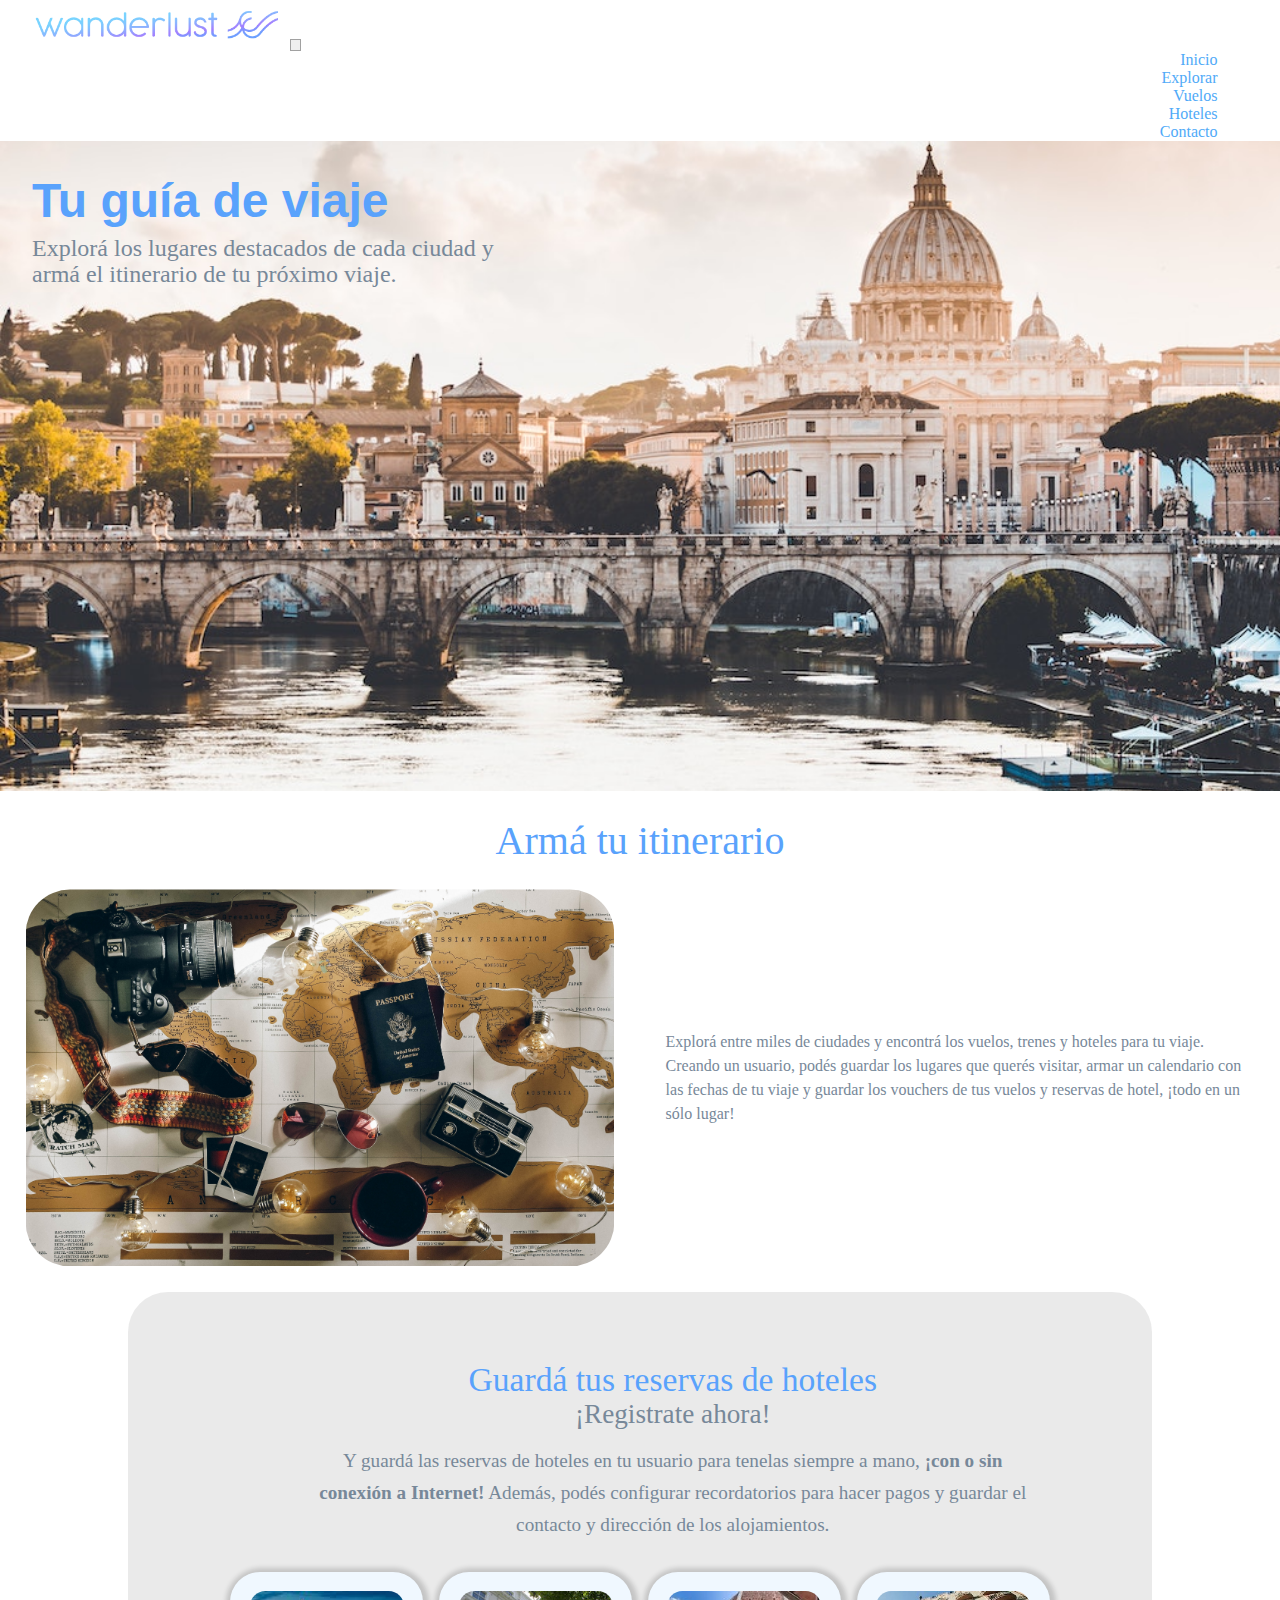
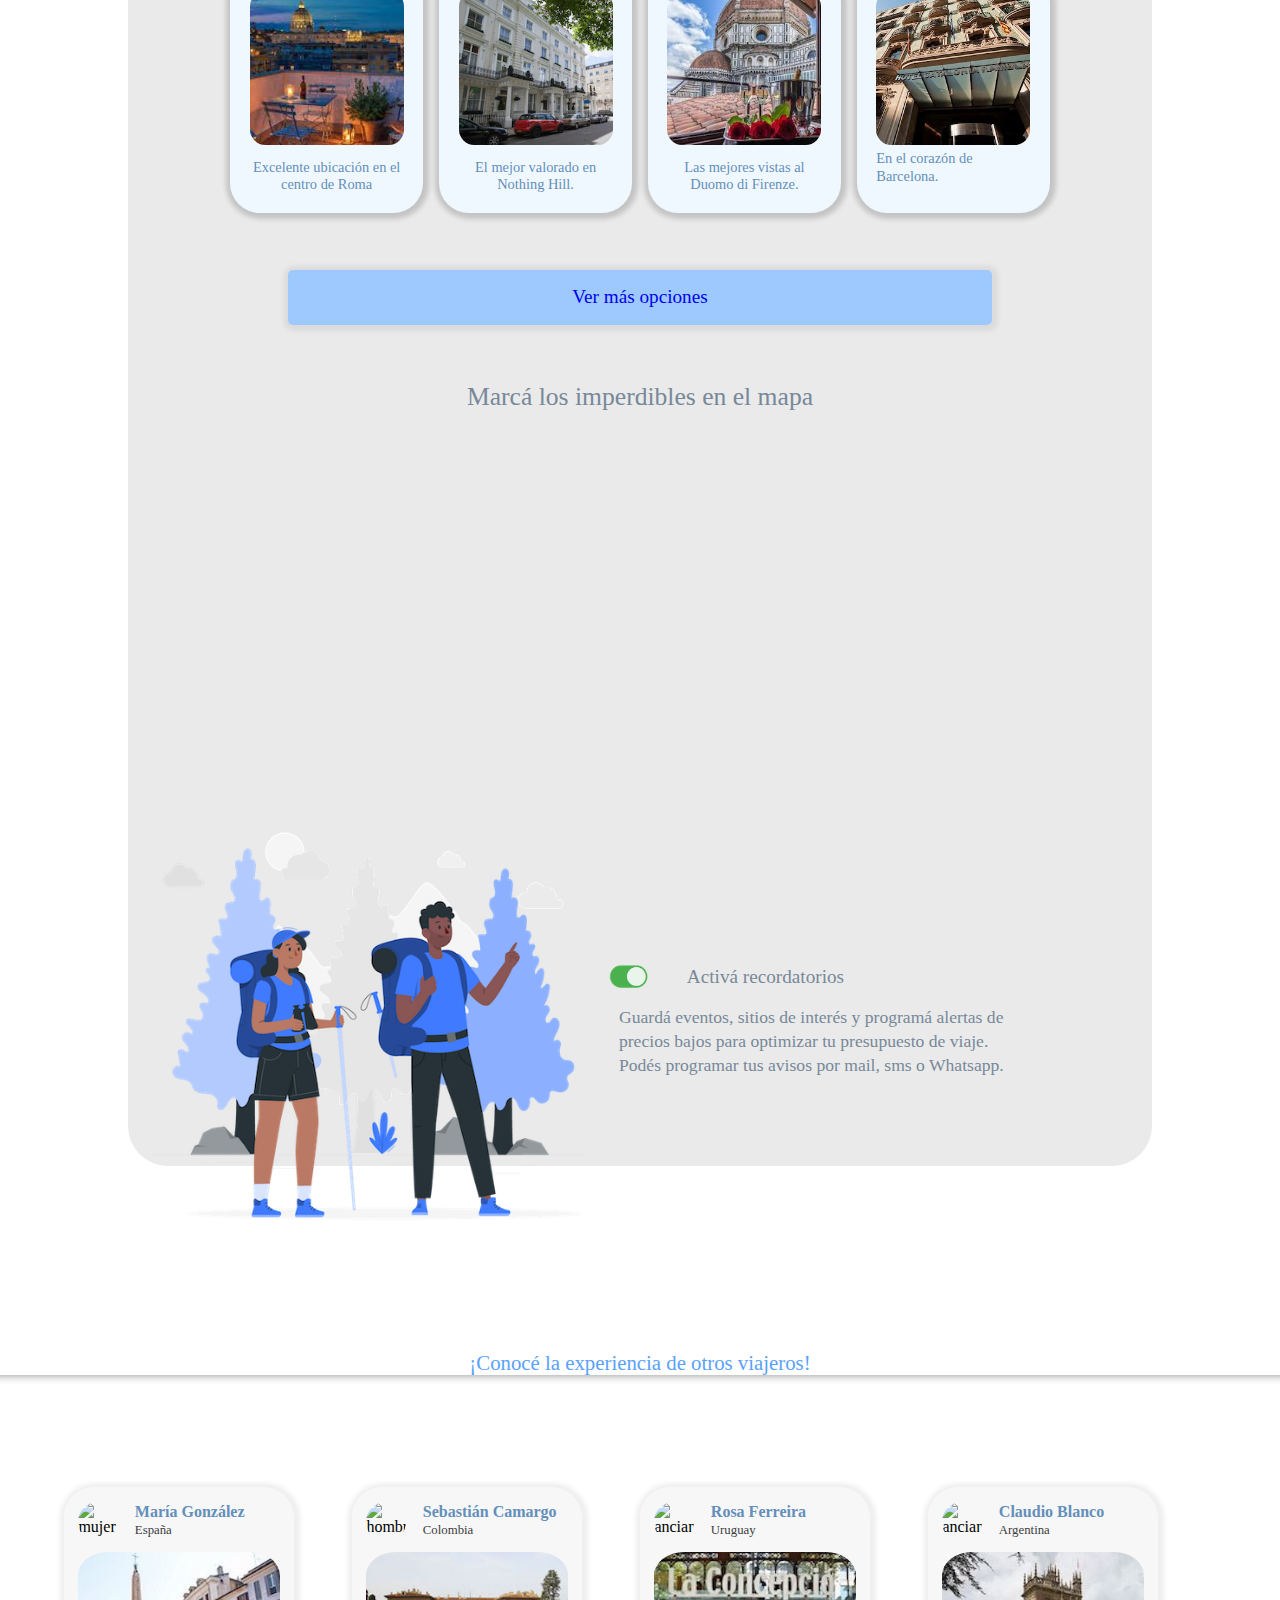
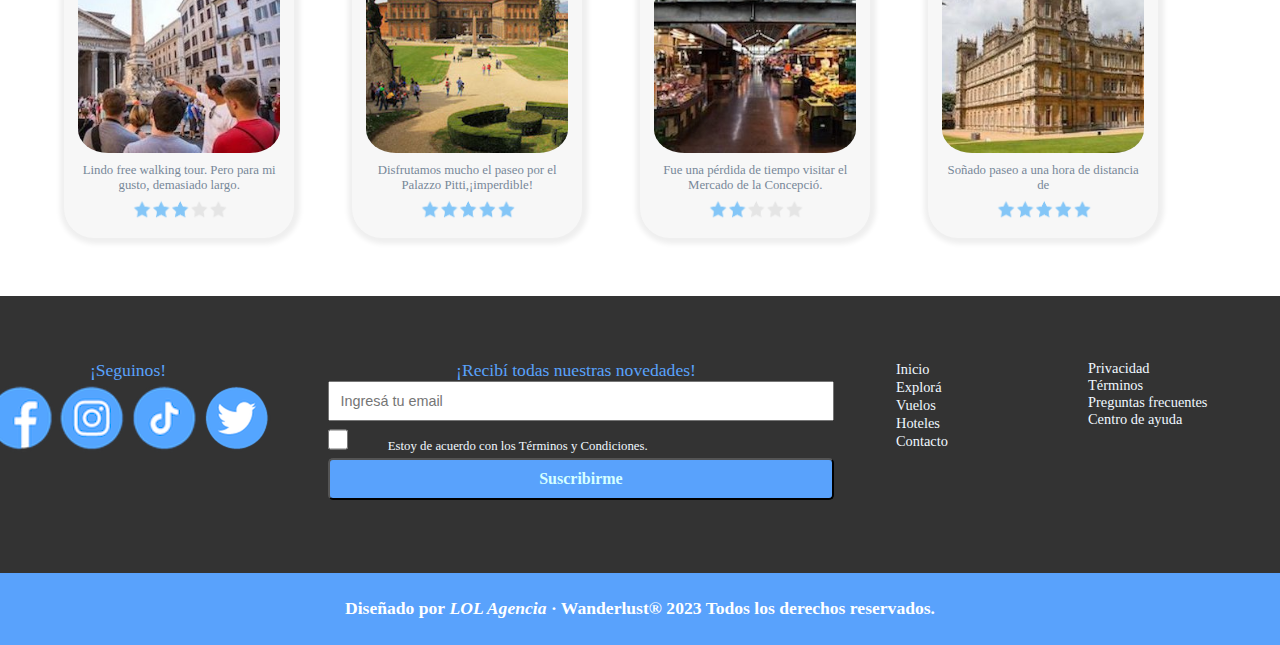
==== index.html @ 4282429e "Edición de la estructura de las páginas Hoteles, Vuelos y Contacto con HTML, implementación de SASS " ====
<!DOCTYPE html>
<html lang="es">

<head>
    <meta charset="UTF-8">
    <meta http-equiv="X-UA-Compatible" content="IE=edge">
    <meta name="viewport" content="width=device-width, initial-scale=1.0">
    <link href="https://cdn.jsdelivr.net/npm/bootstrap@5.3.0/dist/css/bootstrap.min.css" rel="stylesheet" integrity="sha384-9ndCyUaIbzAi2FUVXJi0CjmCapSmO7SnpJef0486qhLnuZ2cdeRhO02iuK6FUUVM" crossorigin="anonymous">
    <link rel="stylesheet" href="css/styles.css">
    <title>Wanderlust - Tu guía de viaje</title>
</head>

<header> 
    <nav class="navbar navbar-expand-lg bg-body-tertiary">
        <div class="container-fluid">
            <img src="./img/logowanderlust.png" alt="Logo Wanderlust" class="logo">
            <button class="navbar-toggler" type="button" data-bs-toggle="collapse" data-bs-target="#navbarNav" aria-controls="navbarNav" aria-expanded="false" aria-label="Toggle navigation">
            <span class="navbar-toggler-icon"></span>
            </button>
        </div>
        <div class="collapse navbar-collapse" id="navbarNav">
            <ul class="navbar-nav">
                <li class="nav-item">
                    <a class="nav-link active" aria-current="page" href="index.html">Inicio</a>
                </li>

                <li class="nav-item">
                    <a class="nav-link" href="./pages/explorar.html">Explorar</a>
                </li>

                <li class="nav-item">
                    <a class="nav-link" href="./pages/vuelos.html">Vuelos</a>
                </li>

                <li class="nav-item">
                    <a class="nav-link" href="./pages/hoteles.html">Hoteles</a>
                </li>

                <li class="nav-item">
                    <a class="nav-link" href="./pages/contacto.html">Contacto</a>
                </li>
            </ul>
        </div>
        </div>
    </nav>
</header>

    <main> 
        <section>
            <article> 
                <div class="banner-princ">
                    <h1 class="banner-princ__titulo">Tu guía de viaje</h1>
                    <p class="banner-princ__parrafo">Explorá los lugares destacados de cada ciudad y armá el itinerario de tu próximo viaje.</p>
                </div>
            </article>   
        </section>
        

        <div>
            <section class=itinerario">
                <h2 class="itinerario__titulo">Armá tu itinerario</h2>
                <article class="itinerario__contenido">
                    <img class="itinerario__imagen"src="./img/itinerario.jpg" alt="hombre parado frente a la ventana con su carry on mirando un avión despegar">
                    <p class="itinerario__parrafo">Explorá entre miles de ciudades y encontrá los vuelos, trenes y hoteles para tu viaje. Creando un usuario, podés guardar los lugares que querés visitar, armar un calendario con las fechas de tu viaje y guardar los vouchers de tus vuelos y reservas de hotel, <b>¡todo en un sólo lugar!</b></p>
                </article>
            </section>
        </div>

        <div>
            <section class="hoteles">
                <article class="hoteles__encabezado">
                    <h2 class="hoteles__encabezado__titulo">Guardá tus reservas de hoteles</h2>
                    <h3 class="hoteles__encabezado__subtitulo">¡Registrate ahora!</h3>
                    <p class="hoteles__encabezado__parrafo">Y guardá las reservas de hoteles en tu usuario para tenelas siempre a mano, <b>¡con o sin conexión a Internet!</b> Además, podés configurar recordatorios para hacer pagos y guardar el contacto y dirección de los alojamientos.</p>
                </article>
                
                <div class="hoteles__destacados">
                    <article class="hoteles__destacados__tarjetas">
                        <img class="hoteles__destacados__imagen" src="./img/hotel1.jpeg" alt="balcón de la habitación, con vista nocturna a la ciudad.">
                        <h4 class="hoteles__destacados__titulo">Excelente ubicación en el centro de Roma</h4>
                    </article>
    
                    <article class="hoteles__destacados__tarjetas">
                        <img class="hoteles__destacados__imagen" src="./img/hotel2.jpeg" alt="vista del frente de un pintorezco hotel ubicado en el barrio de Nothing Hill.">
                        <h4 class="hoteles__destacados__titulo">El mejor valorado en Nothing Hill.</h4>
                    </article>
    
                    <article class="hoteles__destacados__tarjetas">
                        <img class="hoteles__destacados__imagen" src="./img//hotel3.jpeg" alt="frapera con champagne y rosas, ubicados frente a la ventana con vista a través de la ventana de la cúpula del Duomo di Firenze.">
                        <h4 class="hoteles__destacados__titulo">Las mejores vistas al Duomo di Firenze.</h4>
                    </article>    

                    <article class="hoteles__destacados__tarjetas">
                        <img class="hoteles__destacados__imagen" src="./img//catalonia-barcelona.jpeg" alt="Fachada del hotel Catalonia Ramblas en Barcelona">
                        <En class="hoteles__destacados__titulo">En el corazón de Barcelona.</h4>
                    </article>    
                </div>
                <div class="hoteles__boton">
                    <a href="./pages/hoteles.html"<button>Ver más opciones </button></a>
                </div>
                <div>
                    <section>
                        <article class="hoteles__ubicacion">
                            <h3 class="hoteles__ubicacion__titulo">Marcá los imperdibles en el mapa</h3>
                            <iframe class="hoteles__ubicacion__mapa" src="https://www.google.com/maps/embed?pb=!1m14!1m12!1m3!1d62292931.41576618!2d-16.237864211763426!3d17.647373801427992!2m3!1f0!2f0!3f0!3m2!1i1024!2i768!4f13.1!5e0!3m2!1ses!2sar!4v1685882520622!5m2!1ses!2sar" width="1200px" height="350" style="border:0;" allowfullscreen="true" loading="lazy" referrerpolicy="no-referrer-when-downgrade"></iframe>
                        </article>
                    </section>
                </div>
            </section>
        </div>

        <div>
            <section class="recordatorios">
                <div class="recordatorios__ilustracion">
                    <img src="./img/viajeros.png" alt="ilustración de una pareja de viajeros, con pinos y una montaña de fondo" class="viajeros">
                </div>

                <div class="recordatorios__textos">
                    <img src="./img/on-button.png" class="recordatorios__textos__switch">
                    <h4 class="recordatorios__textos__titulo">Activá recordatorios</h4>
                    <p class="recordatorios__textos__parrafo">Guardá eventos, sitios de interés y programá alertas de precios bajos para optimizar tu presupuesto de viaje. Podés programar tus avisos por mail, sms o Whatsapp.</p>
                </div>
            </section>
        </div>

        <div class="reseñas">      
            <h2 class="reseñas__titulo">¡Conocé la experiencia de otros viajeros!</h2>
            <hr class="reseñas__divisor">

            <section class="reseñas__tarjetas">

                <article class="reseñas__tarjetas__contenedor">
                    <img class="reseñas__tarjetas__imagen" src="./img/reseña1.jpg" class=usuario alt="mujer joven de espaldas con mochilla y cámara en mano, en una montaña">
                    <h5 class="reseñas__tarjetas__user-name">María González</h5>
                    <h6 class="reseñas__tarjetas__user-country">España</h6>
                    <img class="reseñas__tarjetas__imgreseña" src="./img/freetourroma.jpeg" class=img-reseña alt="grupo de personas en un tour frente al panteón en roma">
                    <p class="reseñas__tarjetas__user-opinion">Lindo free walking tour. Pero para mi gusto, demasiado largo.</p>
                    <img src="./img/star-02.png" class="reseñas__tarjetas__estrellas" alt="valoracion de cinco estrellas">
                </article>

                <article class="reseñas__tarjetas__contenedor">
                    <img class="reseñas__tarjetas__imagen" src="./img/reseña2.jpg" class=usuario alt="hombre joven con lentes de sol y un pasaje en mano, en una terminal" class="user">
                    <h5 class="reseñas__tarjetas__user-name">Sebastián Camargo</h5>
                    <h6 class="reseñas__tarjetas__user-country">Colombia</h6>
                    <img class="reseñas__tarjetas__imgreseña" src="./img/palazzopitti.jpeg" class=img-reseña alt="vista exterior del palacio pitti en florencia, italia">
                    <p class="reseñas__tarjetas__user-opinion">Disfrutamos mucho el paseo por el Palazzo Pitti,¡imperdible! </p>
                    <img src="./img/star-03.png" class="reseñas__tarjetas__estrellas" alt="valoracion de cinco estrellas">
                </article>

                <article class="reseñas__tarjetas__contenedor">
                    <img class="reseñas__tarjetas__imagen" src="./img/reseña3.jpg" class=usuario alt="anciana de pelo corto haciendo trekking en la montaña" class="user">
                    <h5 class="reseñas__tarjetas__user-name">Rosa Ferreira</h5>
                    <h6 class="reseñas__tarjetas__user-country"> Uruguay</h6>
                    <img class="reseñas__tarjetas__imgreseña" src="./img/mercatdelaconcepcio.jpg" class=img-reseña alt="vista de unos de los pasillos del mercado de la concepció en barcelona">
                    <p class="reseñas__tarjetas__user-opinion">Fue una pérdida de tiempo visitar el Mercado de la Concepció.</p>
                    <img src="./img/star-04.png" class="reseñas__tarjetas__estrellas" alt="valoracion de dos estrellas">
                </article>

                <article class="reseñas__tarjetas__contenedor">
                    <img class="reseñas__tarjetas__imagen" src="./img/reseña4.jpg" class=usuario alt="anciana de pelo corto haciendo trekking en la montaña" class="user">
                    <h5 class="reseñas__tarjetas__user-name">Claudio Blanco</h5>
                    <h6 class="reseñas__tarjetas__user-country"> Argentina</h6>
                    <img class="reseñas__tarjetas__imgreseña" src="/img/castillohighclere.jpeg" class=img-reseña alt="vista de unos de los pasillos del mercado de la concepció en barcelona">
                    <p class="reseñas__tarjetas__user-opinion">Soñado paseo a una hora de distancia de</p>
                    <img src="./img/star-03.png" class="reseñas__tarjetas__estrellas" alt="valoracion de dos estrellas">
                </article>
            </section>
        </div>
    </main>

    <footer>
        <div class="footer">
            <div class="footer__rrss">
                <h3 class="footer__titulos">¡Seguinos!</h3>

                <ul class="footer__iconos-rrss">
                    <li><a href="https://www.facebook.com" target="blank">
                        <img src="/img/fb.png" alt="logo facebook">
                    </a></li>
                    <li><a href="https://www.instagram.com" target="blank">
                        <img src="/img/inst.png" alt="logo instagram">
                    </a></li>
                    <li><a href="https://www.tiktok.com" target="blank">
                        <img src="/img/tik.png" alt="logo tiktok">
                    </a></li>   
                    <li><a href="https://www.twitter.com" target="blank">
                        <img src="/img/tw.png" alt="logo twitter">
                    </a></li>
                </ul>

            </div>
                
            <div class="footer__suscriptores">
                <h3 class="footer__titulos">¡Recibí todas nuestras novedades!</h3>
                <form action="suscriptores"  class="footer__formsuscripcion">
                    <input type="email" placeholder="Ingresá tu email" class="footer__formsuscripcion__email">
                    <input type="checkbox" class="footer__formsuscripcion__checkbox--explorar"><p class="footer__formsuscripcion__acuerdo">Estoy de acuerdo con los <a href=""></a>Términos y Condiciones.</p>
                    <button class="footer__formsuscripcion__boton"> Suscribirme</button>    
                </form>
            </div>

            <div class="footer__index"-footer"">
                <nav>
                    <ul class="footer__index__menu">
                        <li><a href="index.html">Inicio</a></li>
                        <li> <a href="./pages/explorar.html">Explorá</a></li>
                        <li><a href="./pages/vuelos.html">Vuelos </a></li>
                        <li><a href="./pages/hoteles.html">Hoteles </a></li>
                        <li><a href="./pages/contacto.html">Contacto </a></li>            
                    </ul>
                </nav>
            </div>

            <div>
                <nav>
                    <ul class="footer__terms">
                        <li>Privacidad</li>
                        <li>Términos</li>
                        <li>Preguntas frecuentes</li>
                        <li>Centro de ayuda</li>            
                    </ul>
                </nav>
            </div>
        </div>    

        <div class="footer__siteinfo">
            <p>Diseñado por<a href="www.agencialol.com.ar"> LOL Agencia</a> · Wanderlust® 2023 Todos los derechos reservados.</p>
        </div>
    </footer>

    <script src="https://cdn.jsdelivr.net/npm/bootstrap@5.3.0/dist/js/bootstrap.bundle.min.js" integrity="sha384-geWF76RCwLtnZ8qwWowPQNguL3RmwHVBC9FhGdlKrxdiJJigb/j/68SIy3Te4Bkz" crossorigin="anonymous"></script>
</body>
</html>
---- css/styles.css ----
/* Reseteo */
*{
    margin: 0;
    padding:0;
    box-sizing: border-box;
    list-style: none;
    
}

a:link {
    text-decoration: none;
}

/* Encabezado */

.bg-body-tertiary {
padding-left: 2%;
padding-right: 2%;
}

.navbar .navbar-expand-lg .bg-body-tertiary {
    justify-content: space-between;
}

.logo{
    min-width: 110px;
    max-width: 260px;
}

.navbar-expand-lg .navbar-nav .nav-link 
{
    font-size: 1rem;
    font-family:"Montserrat", "sans-serif";
    font-weight: 400;
    display: flex;
    flex-flow: row nowrap;
    justify-content: flex-end;
}

.navbar-expand-lg .navbar-nav .nav-link:hover {
    text-decoration:none;
    color: rgb(222, 171, 253);
    font-weight: 400;
    font-style:oblique;
    text-decoration:underline dotted 2px;
}

.navbar-toggler {
    border: solid 1.5px #a1a1a1;
    padding: 0.3rem;
}

.navbar-toggler:hover {
    border: none;
    background-color: rgb(154, 206, 251);
}

.navbar-toggler-icon {
    background-image: url("/img/menu.png");
    max-height: 25px;
}

.navbar-toggler-icon:hover {
    filter:brightness(200%);
}

.navbar-expand-lg .navbar-nav .nav-link {
    font-size: 1rem;
    font-family: "Montserrat", "sans-serif";
    font-weight: 400;
    color: rgb(80, 170, 248);
    margin-right: 3%;
}

.body {
    width: 100%;
}

/* Banner mobile */
@media screen and (max-width: 768px) {
    .banner-princ {
        background-image: url(/img/fondohome.jpg);
        background-attachment: fixed;
        height: 350px;
        padding: 2rem;
        background-size: cover;
        background-repeat: no-repeat;
        background-position:50% 100%;
        display: flex;
        flex-flow: column nowrap;
        justify-content: flex-start;
    }

    .banner-princ__parrafo {
        margin-top: 3%;
        width: 70%;
        font-size: 1rem;
        font-family:"Montserrat", "sans-serif";
        font-weight: 300;
        color:lightslategray;
        line-height: 1.5rem;
        text-align: left;
        margin-top: 0.5rem;
    }

    .banner-princ__titulo  {
        color: rgb(89, 162, 252);
        font-family: "Quicksand", sans-serif;
        font-weight: 400;
        font-size: 2.5rem;
    }
}

/* Banner tablet */
@media screen and (min-width: 768px) and (max-width:1024px){
    .banner-princ {
        background-image: url(/img/fondohome.jpg);
        background-attachment: fixed;
        height: 450px;
        padding: 2rem;
        background-size: cover;
        background-repeat: no-repeat;
        background-position:50% 100%;
        display: flex;
        flex-flow: column nowrap;
        justify-content: flex-start;
    }
    .banner-princ__parrafo {
        margin-top: 3%;
        font-size: 1.3rem;
        font-family: "Montserrat", "sans-serif";
        font-weight: 300;
        color: lightslategray;
        line-height: 1.5rem;
        text-align: left;
        margin-top: 0.5rem;
        width: 50%;
    }

    .banner-princ__titulo {
        color: rgb(89, 162, 252);
        font-family: "Quicksand", sans-serif;
        font-weight: 500;
        font-size: 3rem;
    }
}

/* Banner desktop */
@media screen and (min-width:1024px) {
    .banner-princ{
        background-image: url(/img/fondohome.jpg);
        background-attachment: fixed;
        height: 650px;
        padding: 2rem;
        background-size: cover;
        background-repeat: no-repeat;
        display: flex;
        flex-flow: column nowrap;
        justify-content: flex-start;
    }
    .banner-princ__parrafo {
        margin-top: 3%;
        width: 40%;
        font-size: 1.5rem;
        font-family:"Montserrat", "sans-serif";
        font-weight: 300;
        color:lightslategray;
        line-height: 1.9rem;
        text-align: left;
        margin-top: 0.5rem;
        line-height: 1.6rem;
    }
    .banner-princ__titulo {
        color: rgb(89, 162, 252);
        font-family: "Quicksand", sans-serif;
        font-weight: 600;
        font-size: 3rem;
    }
}

/* Itinerario mobile */
@media screen and (max-width: 768px) {
.itinerario {
    width: 90%;
    margin: auto;
}
    .itinerario__titulo{
        color:rgb(89, 162, 252);
        font-family: "Quicksand", "sans-serif";
        font-weight: 400;
        font-size: 1.8rem;
        text-align: center;
        padding: 1.5rem;
        margin-top: 2%;
    }
    
    .itinerario__contenido {
        margin: 1%;
        display: flex;
        flex-direction: column;
        justify-content: center;
        align-items: center;
        gap: 5%;
        padding: 1%, 3%, 1%, 3%;
    }
    
    .itinerario__imagen {
        width: 90%;
        height: 50%;
        object-fit:fill;
        border-radius: 70px;
    }
    
    .itinerario__parrafo{
        font-size: 0.9rem;
        font-family:"Montserrat", "sans-serif";
        font-weight: 300;
        color:lightslategray;
        line-height: 1.5rem;
        margin: 3%;
        text-align: center;

    }
}
/* Itinerario tablet */
@media screen and (min-width: 768px) and (max-width:1024px){
.itinerario {
        width: 80%;
        margin: auto;
}

    .itinerario__contenido {
        width: 100%;
        display: flex;
        flex-wrap: wrap;
        justify-content: flex-start;
        align-items: flex-start;
        column-gap:normal;
    }
    
    .itinerario__titulo {
        color: rgb(89, 162, 252);
        font-family: "Quicksand", "sans-serif";
        font-weight: 500;
        font-size: 2.2rem;
        text-align: center;
        padding: 3%;
        flex-basis: 50%; 
        flex-shrink: 0; 
        margin-top: 2%;
    }
    
    .itinerario__imagen {
        max-width: 60%;
        flex-shrink: 1; 
        padding: 2%;
        border-radius: 70px;
    }
    
    .itinerario__parrafo {
        font-size: 1rem;
        font-family: "Montserrat", "sans-serif";
        font-weight: 300;
        color: lightslategray;
        line-height: 1.5rem;
        flex-basis: 40%; 
        flex-shrink: 0; 
        padding: 2%;
        align-self: center;
    }
}
/* Itinerario desktop */
@media screen and (min-width:1024px) {
    .itinerario {
        width: 90%;
        margin: auto;
        padding: 2% 5% 2% 5%;
    }

    .itinerario__contenido {
        display: flex;
        flex-wrap: wrap;
        justify-content: flex-start;
        align-items: flex-start;
        column-gap:normal;
    }
    
    .itinerario__titulo {
        color: rgb(89, 162, 252);
        font-family: "Quicksand", "sans-serif";
        font-weight: 500;
        font-size: 2.5rem;
        text-align: center;
        flex-basis: 50%; 
        flex-grow: 2;
        flex-shrink: 0; 
        margin-top: 2%;
    }
    
    .itinerario__imagen  {
        max-width: 50%;
        flex-shrink: 1; 
        padding: 2%;
        border-radius: 70px;
    }
    
    .itinerario__parrafo {
        font-size: 1rem;
        font-family: "Montserrat", "sans-serif";
        font-weight: 300;
        color: lightslategray;
        line-height: 1.5rem;
        flex-basis: 40%; 
        flex-grow: 1;
        flex-shrink: 0; 
        padding: 2%;
        align-self: center;
    }

}

/* Sección Hoteles Mobile*/
@media screen and (max-width: 768px) {
.hoteles {
    width: 100%;
    margin: 5%;
    padding:3% 8% 50% 8%;
    background-color: rgba(232, 232, 232, 0.902);
    border-radius: 40px;
}

.hoteles__encabezado {
    width: 100%;
    display: flex;
    flex-flow: column nowrap;
    justify-content: center;
    align-items: top;
    gap: 2%;
    margin: 0% 4%;
    padding: 2% 5% 2% 5%;
    overflow: auto;
}

.hoteles__encabezado__titulo {
    color: rgb(89, 162, 252);
        font-family: "Quicksand", "sans-serif";
        font-weight: 500;
        font-size: 2rem;
        text-align: center;
        flex-basis: 50%; 
        flex-grow: 2;
        flex-shrink: 0; 
        margin-top: 2%;
}

.hoteles__encabezado__subtitulo {
    color: lightslategray;
    font-family: "Quicksand", "sans-serif";
    font-weight: 500;
    font-size: 1.2rem;
    text-align: center;
}

.hoteles__encabezado__parrafo {
    font-size: 0.9rem;
    font-family: "Montserrat", "sans-serif";
    font-weight: 300;
    text-align: center;
    color: lightslategray;
    line-height: 1.5rem;
    flex-basis: 40%; 
    flex-shrink: 0; 
    padding: 2%;
    align-self: center;
}

.hoteles__destacados  {  
    display: grid;
    grid-template-columns: 1fr 1fr;
    grid-template-rows: 1fr 1fr;
    gap: 4%;
    align-items: flex-start;
    margin-bottom: 8%;
}

.hoteles__destacados__tarjetas {
    background-color: aliceblue;
    width: 100%;
    border-radius: 30px;
    padding: 10%;
    justify-content: center;
    align-items: center;
    gap: 2%;
    box-shadow: 1px 1px 5px 5px rgba(0, 0, 0, 0.065);
}

.hoteles__destacados__tarjetas:hover {
    width: 102%;
    background-color: rgb(217, 233, 247);
}

.hoteles__destacados__imagen {
    width: 100%;
    border-radius: 10%;
}

.hoteles__destacados__titulo {
    font-size: 0.9rem;
    font-family:"Montserrat", "sans-serif";
    font-weight: 400;
    color:rgb(100, 143, 186);
    text-align: center;
    padding-top: 10px;
}

.hoteles__destacados__titulo:hover {
    font-weight: 500;
    color:rgb(46, 114, 182);
}


.hoteles__boton {
    display: flex;
    justify-content: center;
    flex-wrap: nowrap;
    font-family: "Quicksand", "sans-serif";
    font-weight: 500;
    font-size: 1rem;
    text-align: center;
    color:rgb(233, 255, 255);
    background-color:rgb(157, 201, 255);
    padding: 2% 9%;
    border: none;
    border-radius: 5px;
    margin: 13%;
    box-shadow: 1px 1px 5px 5px rgba(0, 0, 0, 0.065);
}
.hoteles__boton:hover {
    font-weight: 600;
    font-size: 1.1rem;
    color:rgb(255, 255, 255);
    background-color:rgb(206, 162, 250);
}

.hoteles__ubicacion {
    width:100%;
    display:flex;
    flex-flow: column nowrap;
    gap: 10%;
    margin-top: 2%;
}

.hoteles__ubicacion__titulo {
    color: lightslategray;
    font-family: "Quicksand", "sans-serif";
    font-weight: 500;
    font-size: 1.2rem;
    text-align: center;
    padding-bottom: 2%;
}

.hoteles__ubicacion__mapa {
    width: 80%;
    margin-left: auto;
    margin-right: auto;
}



}
/* Sección Hoteles Tablet*/

@media screen and (min-width: 768px) and (max-width: 1024px) {
    .hoteles {
        width: 90%;
        margin: auto;
        padding:3% 8% 40% 8%;
        background-color: rgba(232, 232, 232, 0.902);
        border-radius: 40px;
}

.hoteles__encabezado {
    width: 100%;
    display: flex;
    flex-flow: column nowrap;
    justify-content: center;
    align-items: top;
    gap: 2%;
    margin: 0% 4%;
    padding: 2% 5% 2% 5%;
    overflow: auto;
}

.hoteles__encabezado__titulo {
    color: rgb(89, 162, 252);
        font-family: "Quicksand", "sans-serif";
        font-weight: 500;
        font-size: 2rem;
        text-align: center;
        flex-basis: 50%; 
        flex-grow: 2;
        flex-shrink: 0; 
        margin-top: 2%;
}

.hoteles__encabezado__subtitulo {
    color: lightslategray;
    font-family: "Quicksand", "sans-serif";
    font-weight: 500;
    font-size: 1.6rem;
    text-align: center;
}

.hoteles__destacados__parrafo {
    font-size: 1.3rem;
    font-family: "Montserrat", "sans-serif";
    font-weight: 300;
    text-align: center;
    color: lightslategray;
    line-height: 1.5rem;
    flex-basis: 40%; 
    flex-shrink: 0; 
    padding: 2%;
    align-self: center;
}

.hoteles__destacados {   display: grid;
    grid-template-columns: 1fr 1fr 1fr 1fr;
    gap: 2%;
    align-items: space-between;
    margin-bottom: 5%;
}

.hoteles__destacados__tarjetas {
    background-color: aliceblue;
    width: 100%;
    border-radius: 30px;
    padding: 10%;
    justify-content: center;
    align-items: center;
    gap: 2%;
    box-shadow: 1px 1px 5px 5px rgba(0, 0, 0, 0.065);
}

.hoteles__destacados__tarjetas:hover {
    width: 102%;
    background-color: rgb(217, 233, 247);
}

.hoteles__destacados__imagen {
    width: 100%;
    border-radius: 10%;
}

.hoteles__destacados__titulo {
    font-size: 0.9rem;
    font-family:"Montserrat", "sans-serif";
    font-weight: 400;
    color:rgb(100, 143, 186);
    text-align: center;
    padding-top: 10px;
}

.hoteles__destacados__titulo:hover {
    font-weight: 500;
    color:rgb(46, 114, 182);
}
.hoteles__boton {
    display: flex;
    justify-content: center;
    flex-wrap: nowrap;
    font-family: "Quicksand", "sans-serif";
    font-weight: 500;
    font-size: 1rem;
    text-align: center;
    color:rgb(233, 255, 255);
    background-color:rgb(157, 201, 255);
    padding: 2% 9%;
    border: none;
    border-radius: 5px;
    margin: 7%;
    box-shadow: 1px 1px 5px 5px rgba(0, 0, 0, 0.065);
}
.hoteles__boton:hover {
    font-weight: 600;
    font-size: 1.1rem;
    color:rgb(255, 255, 255);
    background-color:rgb(206, 162, 250);
}

.hoteles__mapa {
    width: 100%;
    display:flex;
    flex-direction: column;
    overflow:auto;
    gap: 10%;
    margin-top: 2%;
}

.hoteles__ubicacion__titulo {
    color: lightslategray;
    font-family: "Quicksand", "sans-serif";
    font-weight: 500;
    font-size: 1.2rem;
    text-align: center;
    padding-bottom: 2%;
}

.hoteles__ubicacion__mapa {
    width: 100%;
    margin-left: auto;
    margin-right: auto;
}


}   

/* Sección Hoteles desktop */

@media screen and (min-width:1024px) {    
    .hoteles {
        width: 80%;
        margin-left: auto;
        margin-right: auto;
        padding:3% 8% 30% 8%;
        background-color: rgba(232, 232, 232, 0.902);
        border-radius: 40px;
}

.hoteles__encabezado {
    width: 100%;
    display: flex;
    flex-flow: column nowrap;
    justify-content: center;
    align-items: top;
    gap: 2%;
    margin: 0% 4%;
    padding: 2% 5% 2% 5%;
    overflow: auto;
}

.hoteles__encabezado__titulo {
    color: rgb(89, 162, 252);
        font-family: "Quicksand", "sans-serif";
        font-weight: 500;
        font-size: 2.1rem;
        text-align: center;
        flex-basis: 50%; 
        flex-grow: 2;
        flex-shrink: 0; 
        margin-top: 2%;
}

.hoteles__encabezado__subtitulo{
    color: lightslategray;
    font-family: "Quicksand", "sans-serif";
    font-weight: 500;
    font-size: 1.7rem;
    text-align: center;
}

.hoteles__encabezado__parrafo {
    font-size: 1.2em;
    font-family: "Montserrat", "sans-serif";
    font-weight: 400;
    text-align: center;
    color: lightslategray;
    line-height: 2rem;
    flex-basis: 40%; 
    flex-shrink: 0; 
    padding: 2%;
    align-self: center;
}

.hoteles__destacados   { 
    display: grid;
    grid-template-columns: 1fr 1fr 1fr 1fr;
    gap: 2%;
    align-items: space-between;
    margin-bottom: 5%;
}

.hoteles__destacados__tarjetas {
    background-color: aliceblue;
    width: 100%;
    border-radius: 30px;
    padding: 10%;
    justify-content: center;
    align-items: center;
    gap: 2%;
    box-shadow: 1px 1px 5px 5px rgba(0, 0, 0, 0.165);
}

.hoteles__destacados__tarjetas:hover {
    width: 102%;
    background-color: rgb(217, 233, 247);
}

.hoteles__destacados__imagen {
    width: 100%;
    border-radius: 10%;
}

.hoteles__destacados__titulo {
    font-size: 0.9rem;
    font-family:"Montserrat", "sans-serif";
    font-weight: 400;
    color:rgb(100, 143, 186);
    text-align: center;
    padding-top: 10px;
}

.hoteles__destacados__titulo:hover {
    font-weight: 500;
    color:rgb(46, 114, 182);
}
.hoteles__boton {
    display: flex;
    justify-content: center;
    flex-wrap: nowrap;
    font-family: "Quicksand", "sans-serif";
    font-weight: 500;
    font-size: 1.2rem;
    text-align: center;
    color:rgb(233, 255, 255);
    background-color:rgb(157, 201, 255);
    padding: 2% 9%;
    border: none;
    border-radius: 5px;
    margin: 7%;
    box-shadow: 1px 1px 5px 5px rgba(0, 0, 0, 0.065);
}
.hoteles__boton:hover {
    font-weight: 600;
    font-size: 1.4rem;
    color:rgb(255, 255, 255);
    background-color:rgb(206, 162, 250);
}

.hoteles__mapa {
    width: 100%;
    display:flex;
    flex-direction: column;
    overflow:auto;
    gap: 10%;
    margin-top: 2%;
}

.hoteles__ubicacion__titulo {
    color: lightslategray;
    font-family: "Quicksand", "sans-serif";
    font-weight: 500;
    font-size: 1.6rem;
    text-align: center;
    padding-bottom: 2%;
}

.hoteles__ubicacion__mapa {
    width: 100%;
    margin-left: auto;
    margin-right: auto;
}

}   

/* Sección Recordatorios Mobile*/
@media screen and (max-width: 768px) {

.recordatorios {
    width: 99vw;
    display: flex;
    flex-direction: column;
    align-items: center;   
    margin-top: -40%;
}

.recordatorios__ilustracion {
    width: 80%;
    display: flex;
    justify-content: center;
}

.irecordatorios__ilustracion img {
    max-width: 90%;
}

.recordatorios__textos {
    width: 80%;
    margin-left: auto;
    margin-right: auto;
    display: grid;
    grid-template-columns: 1fr 5fr;  
    grid-template-rows: 1fr 2fr;  
    margin-top: 4%;
    justify-content: left;
}

.recordatorios__textos__switch {
    grid-column: 1;
    max-width: 70%;
    
}

.recordatorios__textos__titulo {
    grid-column: 2;
    text-align: left;
    margin-left: -4%;
    color: lightslategray;
    font-family: "Quicksand", "sans-serif";
    font-weight: 500;
    font-size: 1.2rem;

}

.recordatorios__textos__parrafo {
    grid-row: 2 / span 1;
    grid-column: 1 / span 2;;
    text-align: left;
    font-size: 0.8rem;
    font-family: "Montserrat", "sans-serif";
    font-weight: 400;
    text-align: left;
    color: lightslategray;
    line-height: 1.5rem;
    flex-basis: 40%; 
    flex-shrink: 0; 
}

}

/* Sección Recordatorios Tablet*/

@media screen and (min-width: 768px) and (max-width: 1024px) {

    .recordatorios {
        width: 80%;
        margin-left: auto;
        margin-right: auto;
        display: flex;
        flex-flow: row nowrap;
        margin-top: -35%;
        justify-content:center;
    }

    .recordatorios__ilustracion img {
        width: 100%;
        padding: 5%;
    }
    
    .recordatorios__textos {
        width: 50%;
        margin-left: auto;
        margin-right: auto;
        display: grid;
        grid-auto-rows: auto;
        grid-template-columns:10% 90%;
        justify-items: space-between;
        gap: 5%;
        align-self: center;

}
    .recordatorios__textos__switch {
        display: grid;
        max-width: 30px;
        align-self: center;    
    }
    
    .recordatorios__textos__titulo {
        display: grid;
        text-align: left;
        margin-left: 1%;
        align-self: center; 
        color: lightslategray;
        font-family: "Quicksand", "sans-serif";
        font-weight: 500;
        font-size: 1.2rem;   
    }
    
    .recordatorios__textos__parrafo {
        display: grid;
        grid-column: 1 / span 2;;
        text-align: left;
        font-size: 0.9rem;
        font-family: "Montserrat", "sans-serif";
        font-weight: 300;
        text-align: left;
        color: lightslategray;
        line-height: 1.5rem;
        flex-basis: 40%; 
        flex-shrink: 0; 
        padding: 2% 2% 4% 2%;
        align-self: center;
    }
}

/* Sección Recordatorios Desktop*/

@media screen and (min-width:1024px) {    
    .recordatorios {
        width: 80%;
        margin-left: auto;
        margin-right: auto;
        display: flex;
        flex-flow: row nowrap;
        margin-top: -28%;
        justify-content: center;
        margin-bottom: 8%;
    }

    .recordatorios__ilustracion img{
        width: 100%;
        padding: 5%;
    }
    
    .recordatorios__textos {
        width: 50%;
        margin-right: 5%;
        display: grid;
        grid-auto-rows: auto;
        grid-template-columns:10% 90%;
        justify-items: space-between;
        gap: 5%;
        align-self: center;

}
    .recordatorios__textos__switch {
        display: grid;
        max-width: 40px;
        align-self: center;    
    }
    
    .recordatorios__textos__titulo  {
        display: grid;
        text-align: left;
        margin-left: 1%;
        align-self: center; 
        color: lightslategray;
        font-family: "Quicksand", "sans-serif";
        font-weight: 500;
        font-size: 1.2rem;   
    }
    
    .recordatorios__textos__parrafo {
        display: grid;
        grid-column: 1 / span 2;;
        font-size: 1.1rem;
        font-family: "Montserrat", "sans-serif";
        font-weight: 300;
        text-align: left;
        color: lightslategray;
        line-height: 1.5rem;
        flex-basis: 40%; 
        flex-shrink: 0; 
        padding: 2% 20% 4% 2%;
        align-self: center;
    }
    }


/* Sección Reseñas Mobile*/
@media screen and (max-width: 768px) {
    
    .reseñas__titulo {
        color: rgb(89, 162, 252);
        font-family: "Quicksand", "sans-serif";
        font-weight: 500;
        font-size: 1.3rem;
        text-align: center;
        flex-basis: 50%; 
        flex-grow: 2;
        flex-shrink: 0; 
        margin-top: 8%;
    }

    .reseñas__reseñas__divisor {
        height: 10px;
        border: 0;
        box-shadow: 0 10px 10px -10px #8c8b8b inset; 
    }

    .reseñas__tarjetas {
        width: 80%;
        margin-left: auto;
        margin-right: auto;
        display: flex;
        flex-flow: column nowrap;
        justify-content: space-between;
        align-items:center;
        column-gap: 2%;
    }

.reseñas__tarjetas__contenedor {
    width: 80%;
    margin-bottom: 10%;
    background-color: rgb(247, 247, 247);
    border-radius: 30px;
    padding: 5%;
    display: grid;
    grid-template-columns: 20% 80%;
    grid-auto-rows: auto;
    box-shadow: 1px 1px 5px 5px rgba(0, 0, 0, 0.167);
    align-self: center;
}

.reseñas__tarjetas__imagen {
    border-radius: 50px;
    max-width: 50px;
    height: 50px;
    object-fit: cover;
    grid-row: span 2;
}

.reseñas__tarjetas__user-name  {
    color:rgb(100, 143, 186);
    font-family: "Quicksand", "sans-serif";
    font-weight: 600;
    font-size: 1rem;
    text-align: left;
    align-self: center;
    grid-column: 2;
    padding-left:2%;

}

.reseñas__tarjetas__user-country {
    color:rgb(59, 61, 63);
    font-family: "Quicksand", "sans-serif";
    font-weight: 500;
    font-size: 0.8rem;
    text-align: left;
    grid-column: 2;
    padding-left: 2%;
}

.reseñas__tarjetas__imgreseña {
    padding: 5% 0%;
    border-radius: 10px;
    width:100%;
    border-radius: 15%;
    object-fit: cover;
    grid-column: span 2;
    
}

.reseñas__tarjetas__user-opinion{
    grid-column: span 2;
    font-family: "Montserrat", "sans-serif";
    font-weight: 400;
    font-size: 0.8rem;
    text-align: center;
    color: lightslategray;

}

.reseñas__tarjetas__estrellas {
    grid-column: span 2;
    width: 50%;
    justify-self: center;  
}
}

/* Sección Reseñas Tablet*/
@media screen and (min-width: 768px) {

    .reseñas__titulo {
        color: rgb(89, 162, 252);
        font-family: "Quicksand", "sans-serif";
        font-weight: 500;
        font-size: 1.3rem;
        text-align: center;
        flex-basis: 50%; 
        flex-grow: 2;
        flex-shrink: 0; 
        margin-top: 2%;
    }
    
    .reseñas__tarjetas  {
        width: 90%;
        margin-top: 8%;
        margin-left: auto;
        margin-right: auto;
        display: grid;
        grid-template-columns:repeat(2, 1fr);
        justify-content: space-between;
        align-items: center;
    }

.reseñas__divisor {
    height: 10px;
	border: 0;
	box-shadow: 0 10px 10px -10px #8c8b8b inset;
    
}

.reseñas__tarjetas__contenedor {
    width: 80%;
    margin-bottom: 20%;
    background-color: rgb(247, 247, 247);
    border-radius: 30px;
    padding: 5%;
    display: grid;
    grid-template-columns: 20% 80%;
    grid-auto-rows: auto;
    box-shadow: 1px 1px 5px 5px rgba(0, 0, 0, 0.065);
    align-self: center;
}

.reseñas__tarjetas__imagen {
    border-radius: 50px;
    max-width: 40px;
    height: 40px;
    object-fit: cover;
    grid-row: span 2;
}

.reseñas__tarjetas__user-name  {
    color:rgb(100, 143, 186);
    font-family: "Quicksand", "sans-serif";
    font-weight: 600;
    font-size: 1rem;
    text-align: left;
    align-self: center;
    grid-column: 2;
    padding-left: 10%;
}

.reseñas__tarjetas__user-country {
    color:rgb(59, 61, 63);
    font-family: "Quicksand", "sans-serif";
    font-weight: 500;
    font-size: 0.8rem;
    text-align: left;
    grid-column: 2;
    padding-left: 10%;

}

.reseñas__tarjetas__imgreseña {
    padding: 5% 0%;
    border-radius: 10px;
    width:100%;
    border-radius: 15%;
    object-fit: fill;
    grid-column: span 2;
}

.reseñas__tarjetas__user-opinion{
    grid-column: span 2;
    font-family: "Montserrat", "sans-serif";
    font-weight: 400;
    font-size: 0.8rem;
    text-align: center;
    color: lightslategray;

}

.reseñas__tarjetas__estrellas {
    grid-column: span 2;
    width: 50%;
    justify-self: center;  
}

}



/* Sección Reseñas Desktop*/
@media screen and (min-width: 1024px) {
    
    .reseñas__tarjetas  {
        width: 90%;
        margin-left: auto;
        margin-right: auto;
        display: grid;
        grid-template-columns:repeat(4, 1fr);
        justify-content: space-between;
        align-items: center;
    }

.reseñas__divisor {
    height: 10px;
	border: 0;
	box-shadow: 0 10px 10px -10px #8c8b8b inset;
    
}

.reseñas__tarjetas__contenedor {
    width: 80%;
    margin-bottom: 20%;
    background-color: rgb(247, 247, 247);
    border-radius: 30px;
    padding: 5%;
    display: grid;
    grid-template-columns: 20% 80%;
    grid-auto-rows: auto;
    box-shadow: 1px 1px 5px 5px rgba(0, 0, 0, 0.065);
    align-self: center;
}

.reseñas__tarjetas__imagen {
    border-radius: 50px;
    max-width: 40px;
    height: 40px;
    object-fit: cover;
    grid-row: span 2;
}

.reseñas__tarjetas__user-name  {
    color:rgb(100, 143, 186);
    font-family: "Quicksand", "sans-serif";
    font-weight: 600;
    font-size: 1rem;
    text-align: left;
    align-self: center;
    grid-column: 2;
    padding-left: 10%;
}

.reseñas__tarjetas__user-country {
    color:rgb(59, 61, 63);
    font-family: "Quicksand", "sans-serif";
    font-weight: 500;
    font-size: 0.8rem;
    text-align: left;
    grid-column: 2;
    padding-left: 10%;

}

.reseñas__tarjetas__imgreseña {
    padding: 5% 0%;
    border-radius: 10px;
    width:100%;
    border-radius: 15%;
    object-fit: fill;
    grid-column: span 2;
}

.reseñas__tarjetas__user-opinion{
    grid-column: span 2;
    font-family: "Montserrat", "sans-serif";
    font-weight: 400;
    font-size: 0.8rem;
    text-align: center;
    color: lightslategray;

}

.reseñas__tarjetas__estrellas {
    grid-column: span 2;
    width: 50%;
    justify-self: center;  
}

}

/* Sección Footer Mobile*/
@media screen and (max-width: 768px) {

.footer {
    width: 100%;
    background-color: rgb(51, 51, 51);
    padding-top: 5%;
    padding-bottom: 5%;
    display: grid;
    grid-template-columns: repeat(2, 1fr);
    grid-auto-rows: auto;
    justify-content: space-between;
    align-items: center;
    gap: 2%;
}

.footer__titulos {
    font-family: "Quicksand";
    font-size: 1.1rem;
    color: rgb(89, 162, 252);
    font-weight: 500;
    text-align: center;
}

.footer__textos {
    color: rgb(212, 255, 255);
    font-weight: 300;
    font-size: 0.8rem;
    text-align: center;
}

.footer__rrss {
    grid-column:span 2;
    width: 100%;

}

.footer__iconos-rrss {
    grid-column:span 2;
    display: flex;
    justify-content: center;
}

.footer__suscriptores {
    width: 90%;
    grid-column:span 2;
    margin-left: auto;
    margin-right: auto;
    font-family: "Quicksand", "sans-serif";
    font-weight: 500;
    font-size: 1rem;
    text-align: left;
    padding: 2%;
    border-radius: 5px;
}

.footer__formsuscripcion {
    width: 90%;
    margin-left: auto;
    margin-right: auto;
    display: grid;
    grid-template-columns: 10% 90%;
    grid-template-rows: repeat(3 1fr);
    gap: 2%;
}

.footer__formsuscripcion__email {
    grid-column: span 2;
    font-size: 0.9rem;
    padding: 2%;
}

.footer__formsuscripcion__checkbox {
    width: 50%;
justify-content: center;
}

.footer__formsuscripcion__acuerdo {
    color: aliceblue;
    font-family: "Quicksand", "sans-serif";
    font-weight: 400;
    font-size: 0.8rem;
    text-align: left;
    line-height: 1.2rem;
    margin-top: 3%;
}

.footer__formsuscripcion__boton {
    grid-column: span 2;
    font-family: "Quicksand", "sans-serif";
    font-weight: 600;
    font-size: 1rem;
    text-align: center;
    color:rgb(212, 255, 255);
    background-color:rgb(89, 162, 252);
    padding: 2%;
    border-radius: 5px;
    margin: 0%;
}

.footer__index {
    display: flex;
    flex-direction: row;
    width: 80%;
    margin-left: auto;
    margin-right: auto;
}

.footer__index__menu li a{
    color: aliceblue;
    font-family: "Quicksand", "sans-serif";
    font-weight: 500;
    font-size: 0.9rem;
    text-align: left;
}

.footer__index__menu li a:hover{
    color: rgb(157, 207, 252);
    font-size: 1rem;
}

.footer__terms {
    color: aliceblue;
    font-family: "Quicksand", "sans-serif";
    font-weight: 500;
    font-size: 0.9rem;
    text-align: left;  
    padding: 0%;
}

.footer__siteinfo {
    grid-column:span 2;
    background-color: rgb(89, 162, 252);
    padding: 2% 6%;
    font-family: "Quicksand";
    color:  rgb(255, 255, 255);
    font-weight: 600;
    text-align: center;
    font-size: 1.1rem;
}

.footer__siteinfo a {
    color:  rgb(255, 255, 255);
    font-weight: 400;
    font-style: italic;
}

.footer__siteinfo a:hover {
    color:rgb(167, 214, 255);
    font-weight: 400;
    font-style: italic;
}
}

/* Sección Reseñas Tablet*/
@media screen and (min-width: 768px) and (max-width: 1024px) {

    .footer {
        width: 100%;
        background-color: rgb(51, 51, 51);
        padding-top: 5%;
        padding-bottom: 5%;
        display: grid;
        grid-template-columns: repeat(2, 1fr);
        grid-auto-rows: auto;
        justify-content: space-between;
        align-items: center;
        gap: 2%;
    }
    
    .footer__titulos {
        font-family: "Quicksand";
        font-size: 1.1rem;
        color: rgb(89, 162, 252);
        font-weight: 500;
        text-align: center;
    }
    
    .footer__textos {
        color: rgb(212, 255, 255);
        font-weight: 300;
        font-size: 0.8rem;
        text-align: center;
    }
    
    .footer__rrss {
        grid-column:span 2;
        width: 100%;
    
    }
    
    .footer__iconos-rrss {
        grid-column:span 2;
        display: flex;
        justify-content: center;
    }
    
    .footer__suscriptores {
        width: 90%;
        grid-column:span 2;
        margin-left: auto;
        margin-right: auto;
        font-family: "Quicksand", "sans-serif";
        font-weight: 500;
        font-size: 1rem;
        text-align: left;
        padding: 2%;
        border-radius: 5px;
    }
    
    .footer__formsuscripcion {
        width: 90%;
        margin-left: auto;
        margin-right: auto;
        display: grid;
        grid-template-columns: 10% 90%;
        grid-template-rows: repeat(3 1fr);
        gap: 2%;
    }
    
    .footer__formsuscripcion__email {
        grid-column: span 2;
        font-size: 0.9rem;
        padding: 2%;
    }
    
    .footer__formsuscripcion__checkbox {
        width: 50%;
    justify-content: center;
    }
    
    .footer__formsuscripcion__acuerdo {
        color: aliceblue;
        font-family: "Quicksand", "sans-serif";
        font-weight: 400;
        font-size: 0.8rem;
        text-align: left;
        line-height: 1.2rem;
        margin-top: 3%;
    }
    
    .footer__formsuscripcion__boton {
        grid-column: span 2;
        font-family: "Quicksand", "sans-serif";
        font-weight: 600;
        font-size: 1rem;
        text-align: center;
        color:rgb(212, 255, 255);
        background-color:rgb(89, 162, 252);
        padding: 2%;
        border-radius: 5px;
    }
    
    .footer__index {
        display: flex;
        flex-direction: row;
        width: 80%;
        margin-left: auto;
        margin-right: auto;
    }

    .footer__index__menu li a{
        color: aliceblue;
        font-family: "Quicksand", "sans-serif";
        font-weight: 500;
        font-size: 0.9rem;
        text-align: left;
    }
    
    .footer__index__menu li a:hover{
        color: rgb(157, 207, 252);
        font-size: 1rem;
    }
    
    .footer__terms {
        color: aliceblue;
        font-family: "Quicksand", "sans-serif";
        font-weight: 500;
        font-size: 0.9rem;
        text-align: left;
        padding: 0%;
    }
    
    .footer__siteinfo {
        grid-column:span 2;
        background-color: rgb(89, 162, 252);
        padding: 2% 6%;
        font-family: "Quicksand";
        color:  rgb(255, 255, 255);
        font-weight: 400;
        text-align: center;
        font-size: 1.1rem;
    }
    
    .footer__siteinfo a {
        color:  rgb(255, 255, 255);
        font-weight: 400;
        font-style: italic;
    }
    
    .footer__siteinfo a:hover {
        color:rgb(193, 226, 255);
        font-weight: 400;
        font-style: italic;
    }
    }

    /* Sección Footer Desktop*/
@media screen and (min-width: 1024px) {

    .footer{
        width: 70%;
        margin-left: auto;
        margin-right: auto;
        background-color: rgb(51, 51, 51);
        width: 100%;
        display: grid;
        grid-template-columns: 20% 50% 15% 15%;
        grid-template-rows: auto;
        justify-content: left;
        align-items: top;
        padding-top: 5%;
        padding-bottom: 5%;
    }
    
    .footer__titulos {
        font-family: "Quicksand";
        font-size: 1.1rem;
        color: rgb(89, 162, 252);
        font-weight: 500;
        text-align: center;
    }
    
    .footer__textos {
        color: rgb(212, 255, 255);
        font-weight: 300;
        font-size: 0.8rem;
        text-align: center;
    }
    
    .footer__rrss {
        width: 100%;
    }
    
    .footer__iconos-rrss {
        display: flex;
        justify-content: center;
    }
    
    .footer__suscriptores {
        width: 90%;
        margin-left: auto;
        margin-right: auto;
        font-family: "Quicksand", "sans-serif";
        font-weight: 500;
        font-size: 1rem;
        text-align: left;
        border-radius: 5px;
        padding: 0% 2% 2% 2%;
    }
    
    .footer__formsuscripcion {
        width: 90%;
        margin-left: auto;
        margin-right: auto;
        display: grid;
        grid-template-columns: 10% 90%;
        grid-template-rows: repeat(3 1fr);
        gap: 2%;
    }
    
    .footer__formsuscripcion__email {
        grid-column: span 2;
        font-size: 0.9rem;
        padding: 2%;
    }
    
    .footer__formsuscripcion__checkbox {
        width: 50%;
    justify-content: center;
    }
    
    .footer__formsuscripcion__acuerdo {
        color: aliceblue;
        font-family: "Quicksand", "sans-serif";
        font-weight: 400;
        font-size: 0.8rem;
        text-align: left;
        line-height: 1.2rem;
        margin-top: 3%;
    }
    
    .footer__formsuscripcion__boton {
        grid-column: span 2;
        font-family: "Quicksand", "sans-serif";
        font-weight: 600;
        font-size: 1rem;
        text-align: center;
        color:rgb(212, 255, 255);
        background-color:rgb(89, 162, 252);
        padding: 2%;
        border-radius: 5px;
    }
    
    .footer__index {
        display: flex;
        flex-direction: row;
    }

    .footer__index__menu li a{
        color: aliceblue;
        font-family: "Quicksand", "sans-serif";
        font-weight: 500;
        font-size: 0.9rem;
        text-align: left;
    }
    
    .footer__index__menu li a:hover{
        color: rgb(157, 207, 252);
        font-size: 1rem;
    }
    
    .footer__terms {
        color: aliceblue;
        font-family: "Quicksand", "sans-serif";
        font-weight: 500;
        font-size: 0.9rem;
        text-align: left;
        padding: 0%;
    }
    
    .footer__siteinfo {
        grid-column:span 2;
        background-color: rgb(89, 162, 252);
        padding: 2% 6%;
        font-family: "Quicksand";
        color:  rgb(255, 255, 255);
        font-weight: 600;
        text-align: center;
        font-size: 1.1rem;
    }
    
    .footer__siteinfo a {
        color:  rgb(255, 255, 255);
        font-weight: 600;
        font-style: italic;
    }
    
    .footer__siteinfo a:hover {
        color:#afdaff;
        font-weight: 600;
        font-style: italic;
    }
    }




/* Explorar Mobile*/
@media screen and (max-width: 768px){

/* Explorar Mobile Sección Banner*/

.banner-princ__titulo--pages  {
    color: rgb(255, 255, 255);
    font-family: "Montserrat", sans-serif;
    text-transform: uppercase;
    font-weight: 400;
    font-size: 4.7rem;
    text-align: center;
    margin-top: 30%;
}

.banner-princ__parrafo--pages {
    width: 70%;
    margin-top: 3%;
    margin-right: auto;
    margin-left: auto;
    font-size: 0.9rem;
    font-family:"Montserrat", "sans-serif";
    font-weight: 400;
    color:lightslategray;
    line-height: 1.5rem;
    text-align: center;
}

.banner-princ--explorar {
    background-image: url(/img/banner-explora.jpg);
    background-attachment: fixed;
    height: 350px;
    background-size: cover;
    background-repeat: no-repeat;
    background-position:100% 50%;
    display: flex;
    flex-flow: column nowrap;
    justify-content: flex-start;
    margin-bottom: 5%;
}

/* Explorar Mobile Sección Buscador*/

.explorar {
    width: 80%;
    margin-left: auto;
    margin-right: auto;
    display: grid;
    grid-template-columns: 70% 30%;
    grid-auto-rows: auto;
    padding:3% 8% 10% 8%;
    background-color: rgba(232, 232, 232, 0.902);
    border-radius: 40px;
    gap: 3%;
}

.explorar__ciudad {
    font-size: 0.7rem;
    padding: 2%;
    width: 100%;
    font-family: "Montserrat" sans-serif;
    border-radius: 10px;
    border-style: solid 1px grey;
}

.explorar__fecha {
    font-size: 0.7rem;
    padding: 2%;
    width: 100%;
    font-family: "Montserrat" sans-serif;
    border-radius: 10px;
    border-style: solid 1px grey;
}
.explorar__opciones {
    font-size: 0.7rem;
    padding: 2%;
    width: 100%;
    font-family: "Montserrat" sans-serif;
    border-radius: 10px;
    border-style: solid 1px grey;
    grid-column: span 2;
}

.hoteles__ubicacion__mapa--explorar {
    grid-column: span 2;
    width: 100%;
    margin-left: auto;
    margin-right: auto;
    margin-top: 5%;
}

/* Explorar Mobile Sección Destacados*/

.lugares {
    width: 100%;
    padding:3% 8% 20% 8%;
    border-radius: 40px;
}

.lugares__destacados {
    display: grid;
    grid-template-columns: 1fr 1fr;
    grid-template-rows: 1fr 1fr;
    gap: 4%;
    align-items: flex-start;
    margin-bottom: 8%;
}


.lugares__encabezado__titulo {
    color: rgb(89, 162, 252);
    font-family: "Quicksand", "sans-serif";
    font-weight: 500;
    font-size: 1.8rem;
    text-align: center;
    flex-basis: 50%; 
    flex-grow: 2;
    flex-shrink: 0; 
    margin-top: 5%;
    margin-bottom: 5%;
}

.lugares__destacados__tarjetas {
    background-color: aliceblue;
    width: 100%;
    border-radius: 30px;
    padding: 10%;
    justify-content: center;
    align-items: center;
    gap: 2%;
    box-shadow: 1px 1px 5px 5px rgba(0, 0, 0, 0.065);
}

.lugares__destacados__tarjetas:hover {
    width: 102%;
    background-color: rgb(217, 233, 247);
}

.lugares__destacados__imagen {
    width: 100%;
    border-radius: 10%;
}

.lugares__destacados__titulo {
    font-size: 0.9rem;
    font-family:"Montserrat", "sans-serif";
    font-weight: 400;
    color:rgb(100, 143, 186);
    text-align: center;
    padding-top: 10px;
}

.lugares__destacados__titulo:hover {
    font-weight: 500;
    color:rgb(46, 114, 182);
}

.lugares__destacados__parrafo {
    font-size: 0.9rem;
    font-family: "Montserrat", "sans-serif";
    font-weight: 300;
    text-align: center;
    color: lightslategray;
    line-height: 1.5rem;
    flex-basis: 40%; 
    flex-shrink: 0; 
    padding: 2%;
    align-self: center;
}

.lugares__boton {
    display: flex;
    justify-content: center;
    flex-wrap: nowrap;
    font-family: "Quicksand", "sans-serif";
    font-weight: 500;
    font-size: 1rem;
    text-align: center;
    color:rgb(233, 255, 255);
    background-color:rgb(157, 201, 255);
    padding: 2% 9%;
    border: none;
    border-radius: 5px;
    width:50%;
    margin-left: auto;
    margin-right: auto;
    margin-bottom: 10%;
    box-shadow: 1px 1px 5px 5px rgba(0, 0, 0, 0.065);
}

.lugares__boton:hover {
    font-weight: 600;
    font-size: 1rem;
    color:rgb(255, 255, 255);
    background-color:rgb(206, 162, 250);
}

/* Sección Registro Mobile*/
    .registro {
        width: 100%;
        display: flex;
        flex-direction: column;
        align-items: center;   
        margin-top: 10%;
    }
    
    .registro__ilustracion {
        width: 80%;
        display: flex;
        justify-content: center;
    }
    
    .registro__ilustracion img {
        width: 60%;
    }
    
    .registro__textos {
        width: 80%;
        margin-left: auto;
        margin-right: auto;
        display: grid;
        grid-template-columns: 1fr 5fr;  
        grid-template-rows: 1fr 2fr;  
        margin-top: 4%;
        justify-content: left;
        background-color: #dddddd;
        padding: 10%;
        border-radius: 50px;
    }
    
    
    .registro__textos__titulo {
        grid-column: span 2;
        text-align: left;
        color: lightslategray;
        font-family: "Quicksand", "sans-serif";
        font-weight: 500;
        font-size: 1.2rem;
    
    }
    
    .registro__textos__parrafo {
        grid-row: 2 / span 1;
        grid-column: 1 / span 2;;
        text-align: left;
        font-size: 0.8rem;
        font-family: "Montserrat", "sans-serif";
        font-weight: 400;
        text-align: left;
        color: lightslategray;
        line-height: 1.5rem;
        flex-basis: 40%; 
        flex-shrink: 0; 
    }

    .footer__formsuscripcion__acuerdo--explorar {
    color: rgb(98, 100, 103);
    font-family: "Quicksand", "sans-serif";
    font-weight: 500;
    font-size: 0.8rem;
    text-align: left;
    line-height: 1.2rem;
    margin-top: 3%;
    }

    .footer__formsuscripcion__checkbox--explorar {
        width: 40%;
    }

}

/* Explorar Tablet*/
@media screen and (min-width:768px) and (max-width:1024px) {
.banner-princ__titulo--pages  {
    color: rgb(255, 255, 255);
    font-family: "Montserrat", sans-serif;
    text-transform: uppercase;
    font-weight: 400;
    font-size: 4.7rem;
    text-align: center;
    margin-top: 20%;
}
.banner-princ__parrafo--pages {
    width: 70%;
    margin-top: 3%;
    margin-right: auto;
    margin-left: auto;
    font-size: 1rem;
    font-family:"Montserrat", "sans-serif";
    font-weight: 300;
    color:lightslategray;
    line-height: 1.5rem;
    text-align: center;
}

.banner-princ--explorar {
    background-image: url(/img/banner-explora.jpg);
    background-attachment: fixed;
    height: 350px;
    background-size: cover;
    background-repeat: no-repeat;
    background-position:50% 100%;
    display: flex;
    flex-flow: column nowrap;
    justify-content: flex-start;
    margin-bottom: 5%;
}

/* Explorar Tablet Sección Buscador*/

.explorar {
    width: 80%;
    margin-left: auto;
    margin-right: auto;
    display: grid;
    grid-template-columns: 70% 30%;
    grid-auto-rows: auto;
    padding:3% 8% 10% 8%;
    background-color: rgba(232, 232, 232, 0.902);
    border-radius: 40px;
    gap: 3%;
}

.explorar__ciudad {
    font-size: 0.9rem;
    padding: 2%;
    width: 100%;
    font-family: "Montserrat" sans-serif;
    border-radius: 10px;
    border-style: solid 1px grey;
}

.explorar__fecha {
    font-size: 0.9rem;
    padding: 2%;
    width: 100%;
    font-family: "Montserrat" sans-serif;
    border-radius: 10px;
    border-style: solid 1px grey;
}
.explorar__opciones {
    font-size: 0.9rem;
    padding: 2%;
    width: 100%;
    font-family: "Montserrat" sans-serif;
    border-radius: 10px;
    border-style: solid 1px grey;
    grid-column: span 2;
}

.hoteles__ubicacion__mapa--explorar {
    grid-column: span 2;
    width: 100%;
    margin-left: auto;
    margin-right: auto;
    margin-top: 5%;
}

/* Explorar Tablet Sección Destacados*/

.lugares {
    width: 100%;
    padding:3% 8% 3% 8%;
    border-radius: 40px;
}

.lugares__destacados {
    display: grid;
    grid-template-columns: 1fr 1fr 1fr;
    grid-template-rows: 1fr 1fr;
    gap: 4%;
    align-items: flex-start;
    margin-bottom: 8%;
}


.lugares__encabezado__titulo {
    color: rgb(89, 162, 252);
    font-family: "Quicksand", "sans-serif";
    font-weight: 500;
    font-size: 2.2rem;
    text-align: center;
    flex-basis: 50%; 
    flex-grow: 2;
    flex-shrink: 0; 
    margin-top: 5%;
    margin-bottom: 5%;
}

.lugares__destacados__tarjetas {
    background-color: aliceblue;
    width: 100%;
    border-radius: 30px;
    padding: 10%;
    justify-content: center;
    align-items: center;
    gap: 2%;
    box-shadow: 1px 1px 5px 5px rgba(0, 0, 0, 0.065);
}

.lugares__destacados__tarjetas:hover {
    width: 102%;
    background-color: rgb(217, 233, 247);
}

.lugares__destacados__imagen {
    width: 100%;
    border-radius: 10%;
}

.lugares__destacados__titulo {
    font-size: 0.9rem;
    font-family:"Montserrat", "sans-serif";
    font-weight: 400;
    color:rgb(100, 143, 186);
    text-align: center;
    padding-top: 10px;
}

.lugares__destacados__titulo:hover {
    font-weight: 500;
    color:rgb(46, 114, 182);
}

.lugares__destacados__parrafo {
    font-size: 0.9rem;
    font-family: "Montserrat", "sans-serif";
    font-weight: 300;
    text-align: center;
    color: lightslategray;
    line-height: 1.5rem;
    flex-basis: 40%; 
    flex-shrink: 0; 
    padding: 2%;
    align-self: center;
}

.lugares__boton {
    display: flex;
    justify-content: center;
    flex-wrap: nowrap;
    font-family: "Quicksand", "sans-serif";
    font-weight: 500;
    font-size: 1.3rem;
    text-align: center;
    color:rgb(233, 255, 255);
    background-color:rgb(157, 201, 255);
    padding: 1%;
    border: none;
    border-radius: 5px;
    width:30%;
    margin-left: auto;
    margin-right: auto;
    margin-bottom: 10%;
    box-shadow: 1px 1px 5px 5px rgba(0, 0, 0, 0.065);
}

.lugares__boton:hover {
    font-weight: 600;
    font-size: 1.3rem;
    color:rgb(255, 255, 255);
    background-color:rgb(206, 162, 250);
}

/* Sección Registro Tablet*/
.registro {
    width: 100%;
    display: flex;
    flex-direction: column;
    align-items: center;   
    margin-top: 10%;
}

.registro__ilustracion {
    width: 80%;
    display: flex;
    justify-content: center;
}

.registro__ilustracion img {
    width: 70%;
}

.registro__textos {
    width: 80%;
    margin-left: auto;
    margin-right: auto;
    margin-bottom: 5%;
    display: grid;
    grid-template-columns: 1fr 5fr;  
    grid-template-rows: 1fr 2fr;  
    margin-top: 4%;
    justify-content: left;
    background-color: #dddddd;
    padding: 10%;
    border-radius: 50px;
}


.registro__textos__titulo {
    grid-column: span 2;
    text-align: left;
    color: lightslategray;
    font-family: "Quicksand", "sans-serif";
    font-weight: 500;
    font-size: 1.2rem;

}

.registro__textos__parrafo {
    grid-row: 2 / span 1;
    grid-column: 1 / span 2;;
    text-align: left;
    font-size: 0.8rem;
    font-family: "Montserrat", "sans-serif";
    font-weight: 400;
    text-align: left;
    color: lightslategray;
    line-height: 1.5rem;
    flex-basis: 40%; 
    flex-shrink: 0; 
}

.footer__formsuscripcion__acuerdo--explorar {
color: rgb(98, 100, 103);
font-family: "Quicksand", "sans-serif";
font-weight: 500;
font-size: 0.8rem;
text-align: left;
line-height: 1.2rem;
margin-top: 3%;
}

.footer__formsuscripcion__checkbox--explorar {
    width: 40%;
}


}

/* Explorar Desktop*/
@media screen and (min-width:1024px) {
.banner-princ__titulo--pages  {
    color: rgb(255, 255, 255);
    font-family: "Montserrat", sans-serif;
    text-transform: uppercase;
    font-weight: 400;
    font-size: 4.7rem;
    text-align: center;
    margin-top: 10%;
}
.banner-princ__parrafo--pages {
    width: 70%;
    margin-right: auto;
    margin-left: auto;
    font-size: 1rem;
    font-family:"Montserrat", "sans-serif";
    font-weight: 300;
    color:lightslategray;
    line-height: 1.5rem;
    text-align: center;
    margin-bottom: 2%;
}

.banner-princ--explorar {
    background-image: url(/img/banner-explora.jpg);
    background-attachment: fixed;
    height: 350px;
    background-size: cover;
    background-repeat: no-repeat;
    background-position:50% 100%;
    display: flex;
    flex-flow: column nowrap;
    justify-content: flex-start;
    margin-bottom: 2%;
}


/* Explorar Desktop Sección Buscador*/

.explorar {
    width: 80%;
    margin-left: auto;
    margin-right: auto;
    display: grid;
    grid-template-columns: 70% 30%;
    grid-auto-rows: auto;
    padding:3% 8% 10% 8%;
    background-color: rgba(232, 232, 232, 0.902);
    border-radius: 40px;
    gap: 3%;
}

.explorar__ciudad {
    font-size: 0.9rem;
    padding: 2%;
    width: 100%;
    font-family: "Montserrat" sans-serif;
    border-radius: 10px;
    border-style: solid 1px grey;
}

.explorar__fecha {
    font-size: 0.9rem;
    padding: 2%;
    width: 100%;
    font-family: "Montserrat" sans-serif;
    border-radius: 10px;
    border-style: solid 1px grey;
}
.explorar__opciones {
    font-size: 0.9rem;
    padding: 2%;
    width: 100%;
    font-family: "Montserrat" sans-serif;
    border-radius: 10px;
    border-style: solid 1px grey;
    grid-column: span 2;
}

.hoteles__ubicacion__mapa--explorar {
    grid-column: span 2;
    width: 100%;
    margin-left: auto;
    margin-right: auto;
    margin-top: 5%;
}

/* Explorar Desktop Sección Destacados*/

.lugares {
    width: 80%;
    margin-left:auto;
    margin-right: auto;
    padding:3% 8% 3% 8%;
    border-radius: 40px;
}

.lugares__destacados {
    display: grid;
    grid-template-columns: 1fr 1fr 1fr;
    grid-template-rows: 1fr 1fr;
    gap: 4%;
    align-items: flex-start;
    margin-bottom: 8%;
}


.lugares__encabezado__titulo {
    color: rgb(89, 162, 252);
    font-family: "Quicksand", "sans-serif";
    font-weight: 500;
    font-size: 2.2rem;
    text-align: center;
    flex-basis: 50%; 
    flex-grow: 2;
    flex-shrink: 0; 
    margin-top: 5%;

}

.lugares__destacados__tarjetas {
    background-color: aliceblue;
    width: 100%;
    border-radius: 30px;
    padding: 10%;
    justify-content: center;
    align-items: center;
    gap: 2%;
    box-shadow: 1px 1px 5px 5px rgba(0, 0, 0, 0.065);
}

.lugares__destacados__tarjetas:hover {
    width: 102%;
    background-color: rgb(217, 233, 247);
}

.lugares__destacados__imagen {
    width: 100%;
    border-radius: 10%;
}

.lugares__destacados__titulo {
    font-size: 0.9rem;
    font-family:"Montserrat", "sans-serif";
    font-weight: 400;
    color:rgb(100, 143, 186);
    text-align: center;
    padding-top: 10px;
}

.lugares__destacados__titulo:hover {
    font-weight: 500;
    color:rgb(46, 114, 182);
}

.lugares__destacados__parrafo {
    font-size: 0.9rem;
    font-family: "Montserrat", "sans-serif";
    font-weight: 300;
    text-align: center;
    color: lightslategray;
    line-height: 1.5rem;
    flex-basis: 40%; 
    flex-shrink: 0; 
    padding: 2%;
    align-self: center;
}

.lugares__boton {
    display: flex;
    justify-content: center;
    flex-wrap: nowrap;
    font-family: "Quicksand", "sans-serif";
    font-weight: 500;
    font-size: 1.3rem;
    text-align: center;
    color:rgb(233, 255, 255);
    background-color:rgb(157, 201, 255);
    padding: 1%;
    border: none;
    border-radius: 5px;
    width:30%;
    margin-left: auto;
    margin-right: auto;
    margin-bottom: 10%;
    box-shadow: 1px 1px 5px 5px rgba(0, 0, 0, 0.065);
}

.lugares__boton:hover {
    font-weight: 600;
    font-size: 1.3rem;
    color:rgb(255, 255, 255);
    background-color:rgb(206, 162, 250);
}

/* Sección Registro Desktop*/
.registro {
    width: 80%;
    margin-left: auto;
    margin-right: auto;
    display: flex;
    flex-direction: row;
    align-items: center;   
    margin-top: 10%;
}

.registro__ilustracion {
    width: 100%;
    display: flex;
    justify-content: center;
}

.registro__ilustracion img {
    width: 90%;
}

.registro__textos {
    width: 80%;
    margin-left: auto;
    margin-right: auto;
    margin-bottom: 5%;
    display: grid;
    grid-template-columns: 1fr 5fr;  
    grid-template-rows: 1fr 2fr;  
    margin-top: 4%;
    justify-content: left;
    background-color: #dddddd;
    padding: 10%;
    border-radius: 50px;
}


.registro__textos__titulo {
    grid-column: span 2;
    text-align: left;
    color: lightslategray;
    font-family: "Quicksand", "sans-serif";
    font-weight: 500;
    font-size: 1.2rem;

}

.registro__textos__parrafo {
    grid-row: 2 / span 1;
    grid-column: 1 / span 2;;
    text-align: left;
    font-size: 0.8rem;
    font-family: "Montserrat", "sans-serif";
    font-weight: 400;
    text-align: left;
    color: lightslategray;
    line-height: 1.5rem;
    flex-basis: 40%; 
    flex-shrink: 0; 
}

.footer__formsuscripcion__acuerdo--explorar {
color: rgb(98, 100, 103);
font-family: "Quicksand", "sans-serif";
font-weight: 500;
font-size: 0.8rem;
text-align: left;
line-height: 1.2rem;
margin-top: 3%;
}

.footer__formsuscripcion__checkbox--explorar {
    width: 40%;
}



}
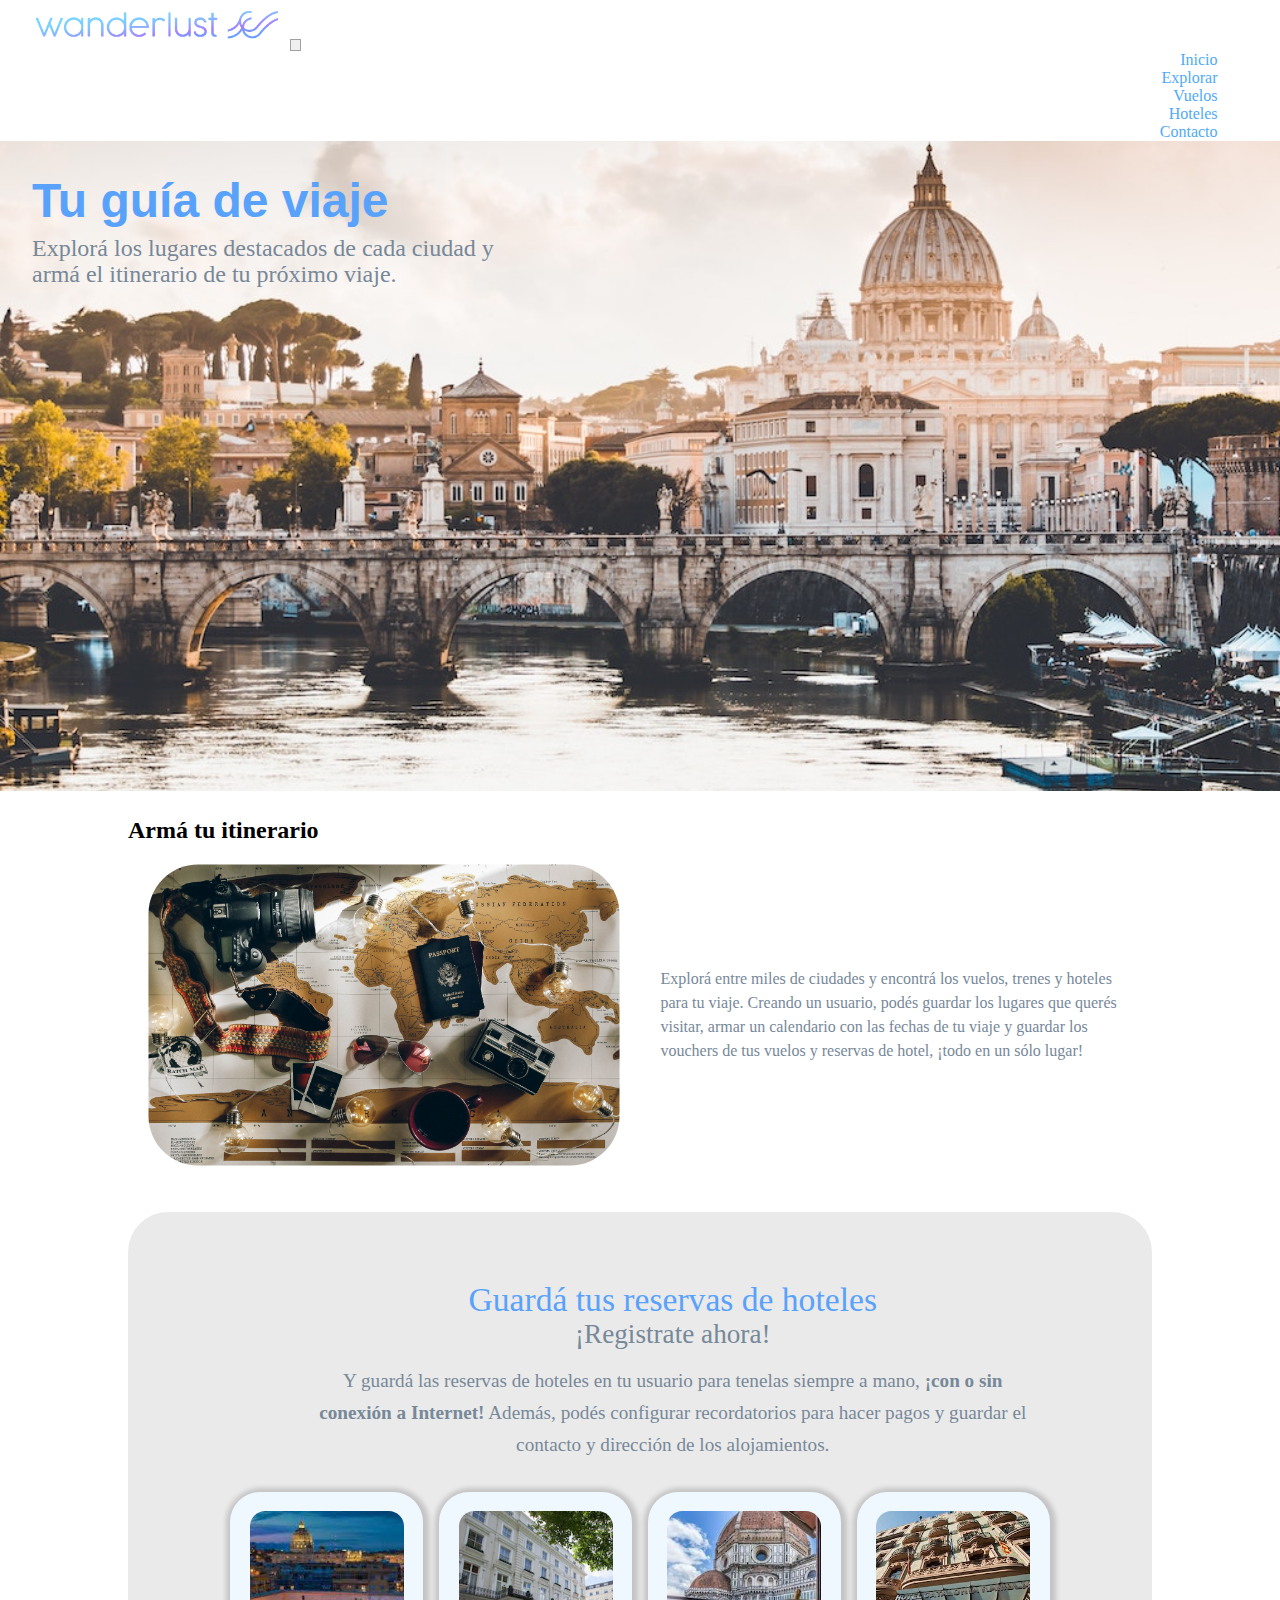
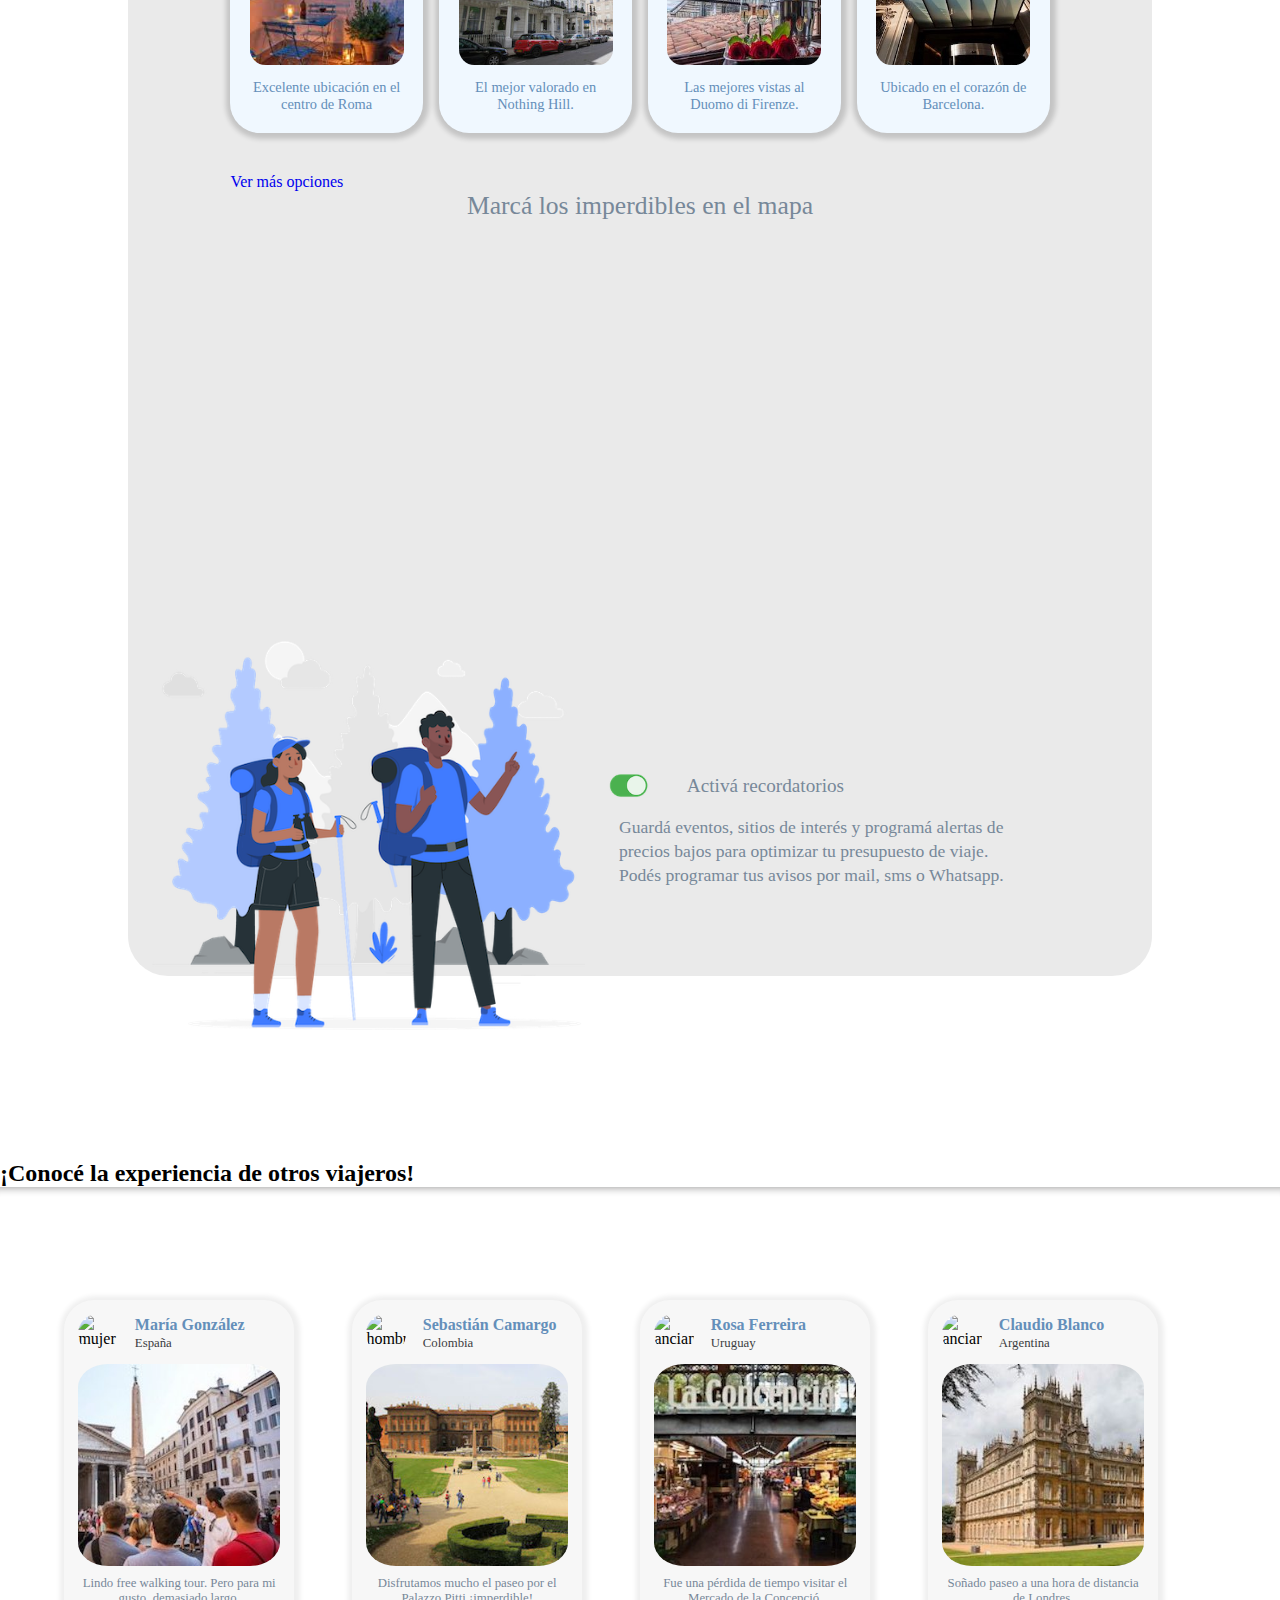
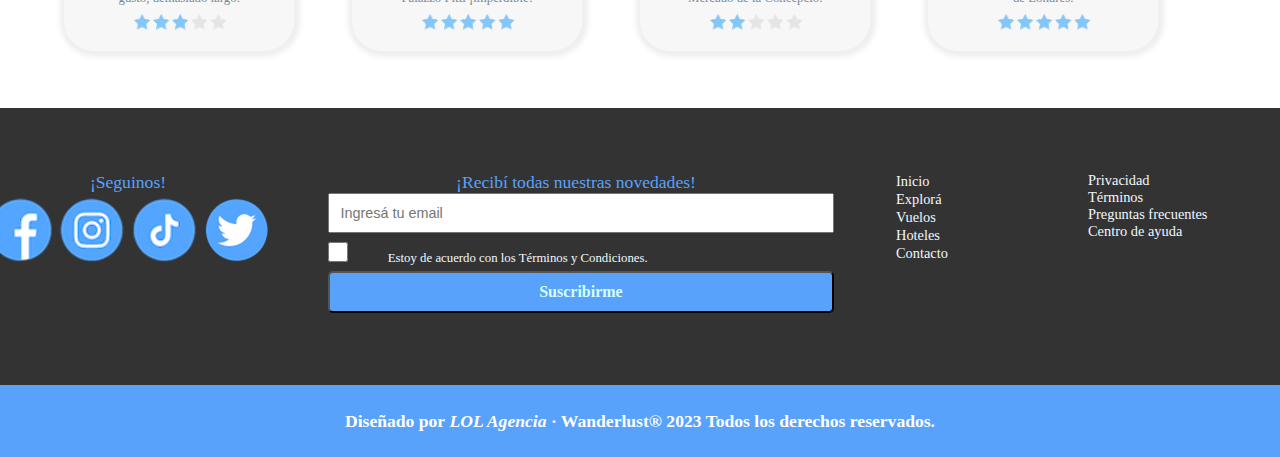
==== commit 5392c865: "Inclusión de etiqueta keywords a todas las páginas" ====
--- a/index.html
+++ b/index.html
@@ -8,6 +8,8 @@
     <link href="https://cdn.jsdelivr.net/npm/bootstrap@5.3.0/dist/css/bootstrap.min.css" rel="stylesheet" integrity="sha384-9ndCyUaIbzAi2FUVXJi0CjmCapSmO7SnpJef0486qhLnuZ2cdeRhO02iuK6FUUVM" crossorigin="anonymous">
     <link rel="stylesheet" href="css/styles.css">
     <title>Wanderlust - Tu guía de viaje</title>
+    <meta name="keywords" content="Vuelos, hoteles, lugares turísticos, viaje, reseñas, playas, destino turístico">
+
 </head>
 
 <header> 
@@ -57,8 +59,8 @@
         
 
         <div>
-            <section class=itinerario">
-                <h2 class="itinerario__titulo">Armá tu itinerario</h2>
+            <section class="itinerario">
+                <h2 class="subtitulo-secciones">Armá tu itinerario</h2>
                 <article class="itinerario__contenido">
                     <img class="itinerario__imagen"src="./img/itinerario.jpg" alt="hombre parado frente a la ventana con su carry on mirando un avión despegar">
                     <p class="itinerario__parrafo">Explorá entre miles de ciudades y encontrá los vuelos, trenes y hoteles para tu viaje. Creando un usuario, podés guardar los lugares que querés visitar, armar un calendario con las fechas de tu viaje y guardar los vouchers de tus vuelos y reservas de hotel, <b>¡todo en un sólo lugar!</b></p>
@@ -92,11 +94,11 @@
 
                     <article class="hoteles__destacados__tarjetas">
                         <img class="hoteles__destacados__imagen" src="./img//catalonia-barcelona.jpeg" alt="Fachada del hotel Catalonia Ramblas en Barcelona">
-                        <En class="hoteles__destacados__titulo">En el corazón de Barcelona.</h4>
+                        <h4 class="hoteles__destacados__titulo">Ubicado en el corazón de Barcelona.</h4>
                     </article>    
                 </div>
-                <div class="hoteles__boton">
-                    <a href="./pages/hoteles.html"<button>Ver más opciones </button></a>
+                <div class="boton">
+                    <a href="./pages/hoteles.html" button>Ver más opciones </button></a>
                 </div>
                 <div>
                     <section>
@@ -117,14 +119,14 @@
 
                 <div class="recordatorios__textos">
                     <img src="./img/on-button.png" class="recordatorios__textos__switch">
-                    <h4 class="recordatorios__textos__titulo">Activá recordatorios</h4>
+                    <h3 class="recordatorios__textos__titulo">Activá recordatorios</h3>
                     <p class="recordatorios__textos__parrafo">Guardá eventos, sitios de interés y programá alertas de precios bajos para optimizar tu presupuesto de viaje. Podés programar tus avisos por mail, sms o Whatsapp.</p>
                 </div>
             </section>
         </div>
 
         <div class="reseñas">      
-            <h2 class="reseñas__titulo">¡Conocé la experiencia de otros viajeros!</h2>
+            <h2 class="subtitulo-secciones">¡Conocé la experiencia de otros viajeros!</h2>
             <hr class="reseñas__divisor">
 
             <section class="reseñas__tarjetas">
@@ -143,7 +145,7 @@
                     <h5 class="reseñas__tarjetas__user-name">Sebastián Camargo</h5>
                     <h6 class="reseñas__tarjetas__user-country">Colombia</h6>
                     <img class="reseñas__tarjetas__imgreseña" src="./img/palazzopitti.jpeg" class=img-reseña alt="vista exterior del palacio pitti en florencia, italia">
-                    <p class="reseñas__tarjetas__user-opinion">Disfrutamos mucho el paseo por el Palazzo Pitti,¡imperdible! </p>
+                    <p class="reseñas__tarjetas__user-opinion">Disfrutamos mucho el paseo por el Palazzo Pitti ¡imperdible! </p>
                     <img src="./img/star-03.png" class="reseñas__tarjetas__estrellas" alt="valoracion de cinco estrellas">
                 </article>
 
@@ -161,7 +163,7 @@
                     <h5 class="reseñas__tarjetas__user-name">Claudio Blanco</h5>
                     <h6 class="reseñas__tarjetas__user-country"> Argentina</h6>
                     <img class="reseñas__tarjetas__imgreseña" src="/img/castillohighclere.jpeg" class=img-reseña alt="vista de unos de los pasillos del mercado de la concepció en barcelona">
-                    <p class="reseñas__tarjetas__user-opinion">Soñado paseo a una hora de distancia de</p>
+                    <p class="reseñas__tarjetas__user-opinion">Soñado paseo a una hora de distancia de Londres.</p>
                     <img src="./img/star-03.png" class="reseñas__tarjetas__estrellas" alt="valoracion de dos estrellas">
                 </article>
             </section>
@@ -195,11 +197,11 @@
                 <form action="suscriptores"  class="footer__formsuscripcion">
                     <input type="email" placeholder="Ingresá tu email" class="footer__formsuscripcion__email">
                     <input type="checkbox" class="footer__formsuscripcion__checkbox--explorar"><p class="footer__formsuscripcion__acuerdo">Estoy de acuerdo con los <a href=""></a>Términos y Condiciones.</p>
-                    <button class="footer__formsuscripcion__boton"> Suscribirme</button>    
+                    <button class="footer__formsuscripcion__boton "> Suscribirme</button>    
                 </form>
             </div>
 
-            <div class="footer__index"-footer"">
+            <div class="footer__index">
                 <nav>
                     <ul class="footer__index__menu">
                         <li><a href="index.html">Inicio</a></li>
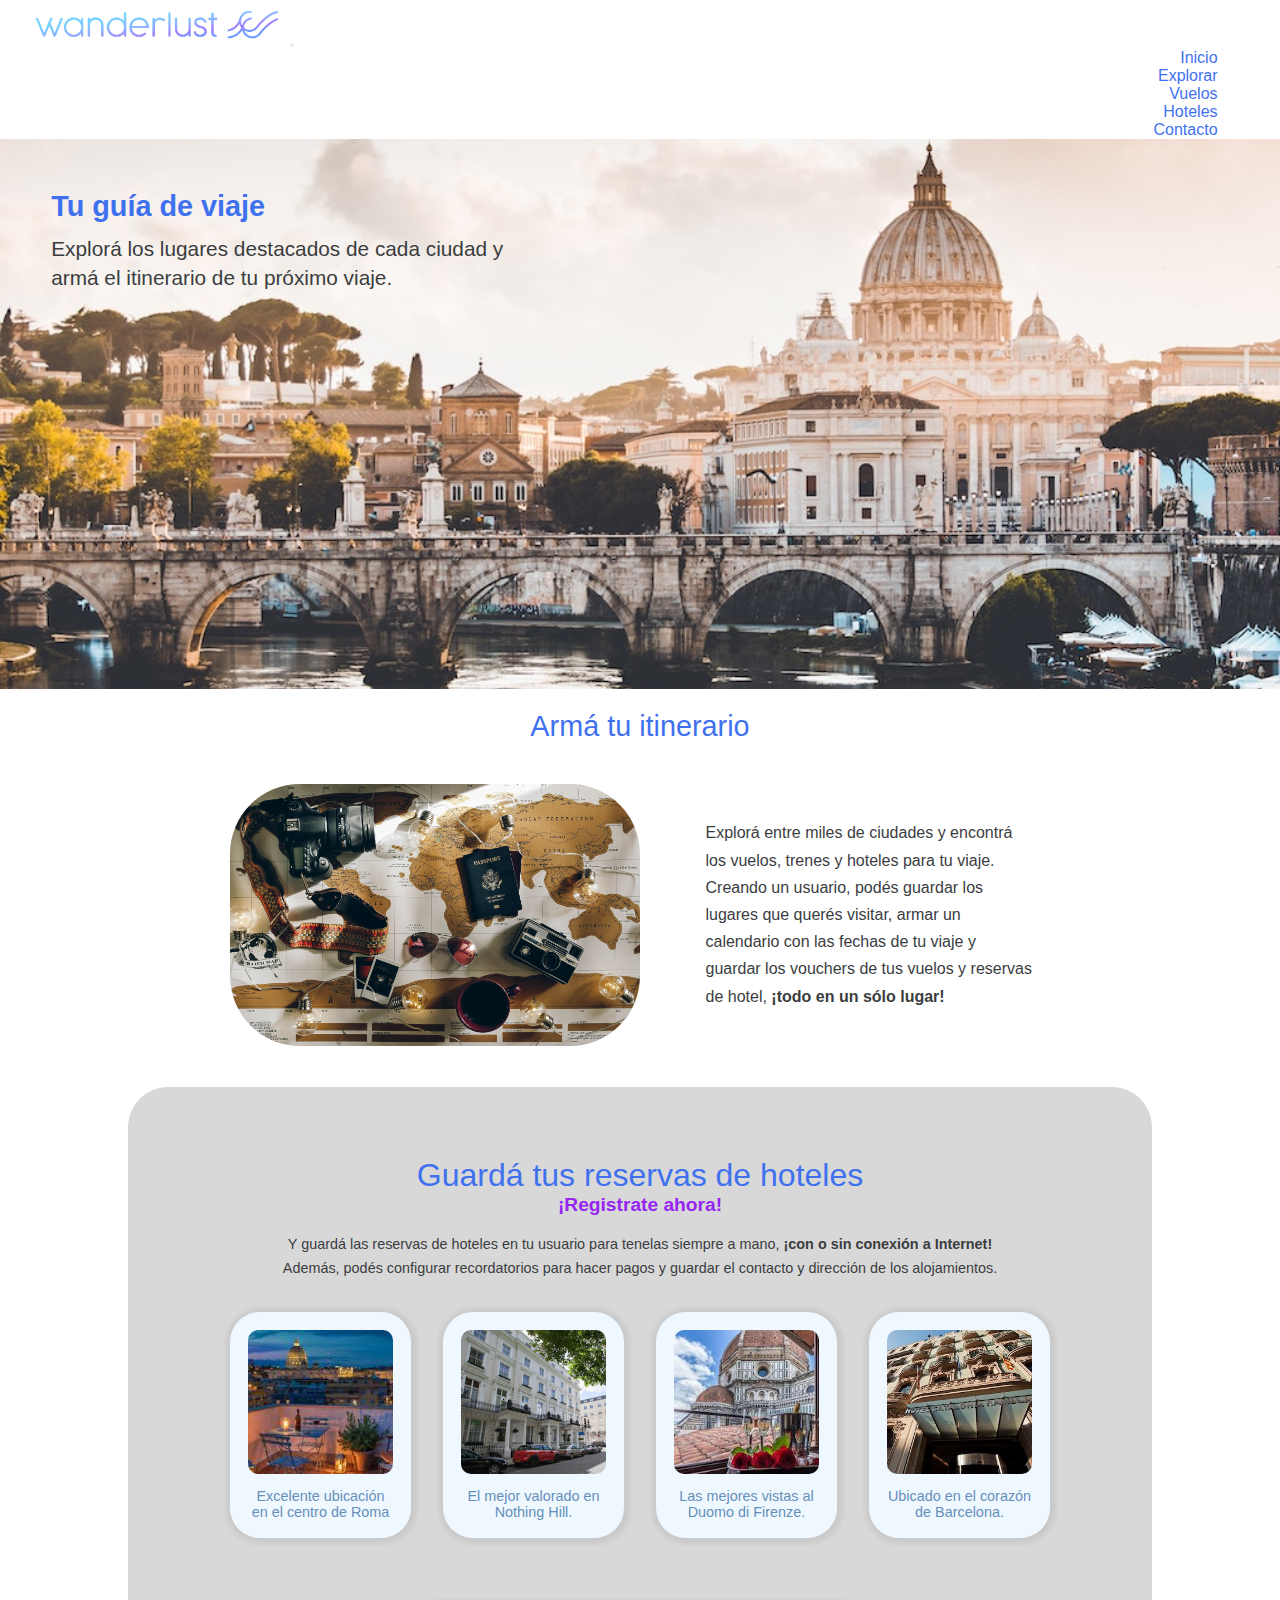
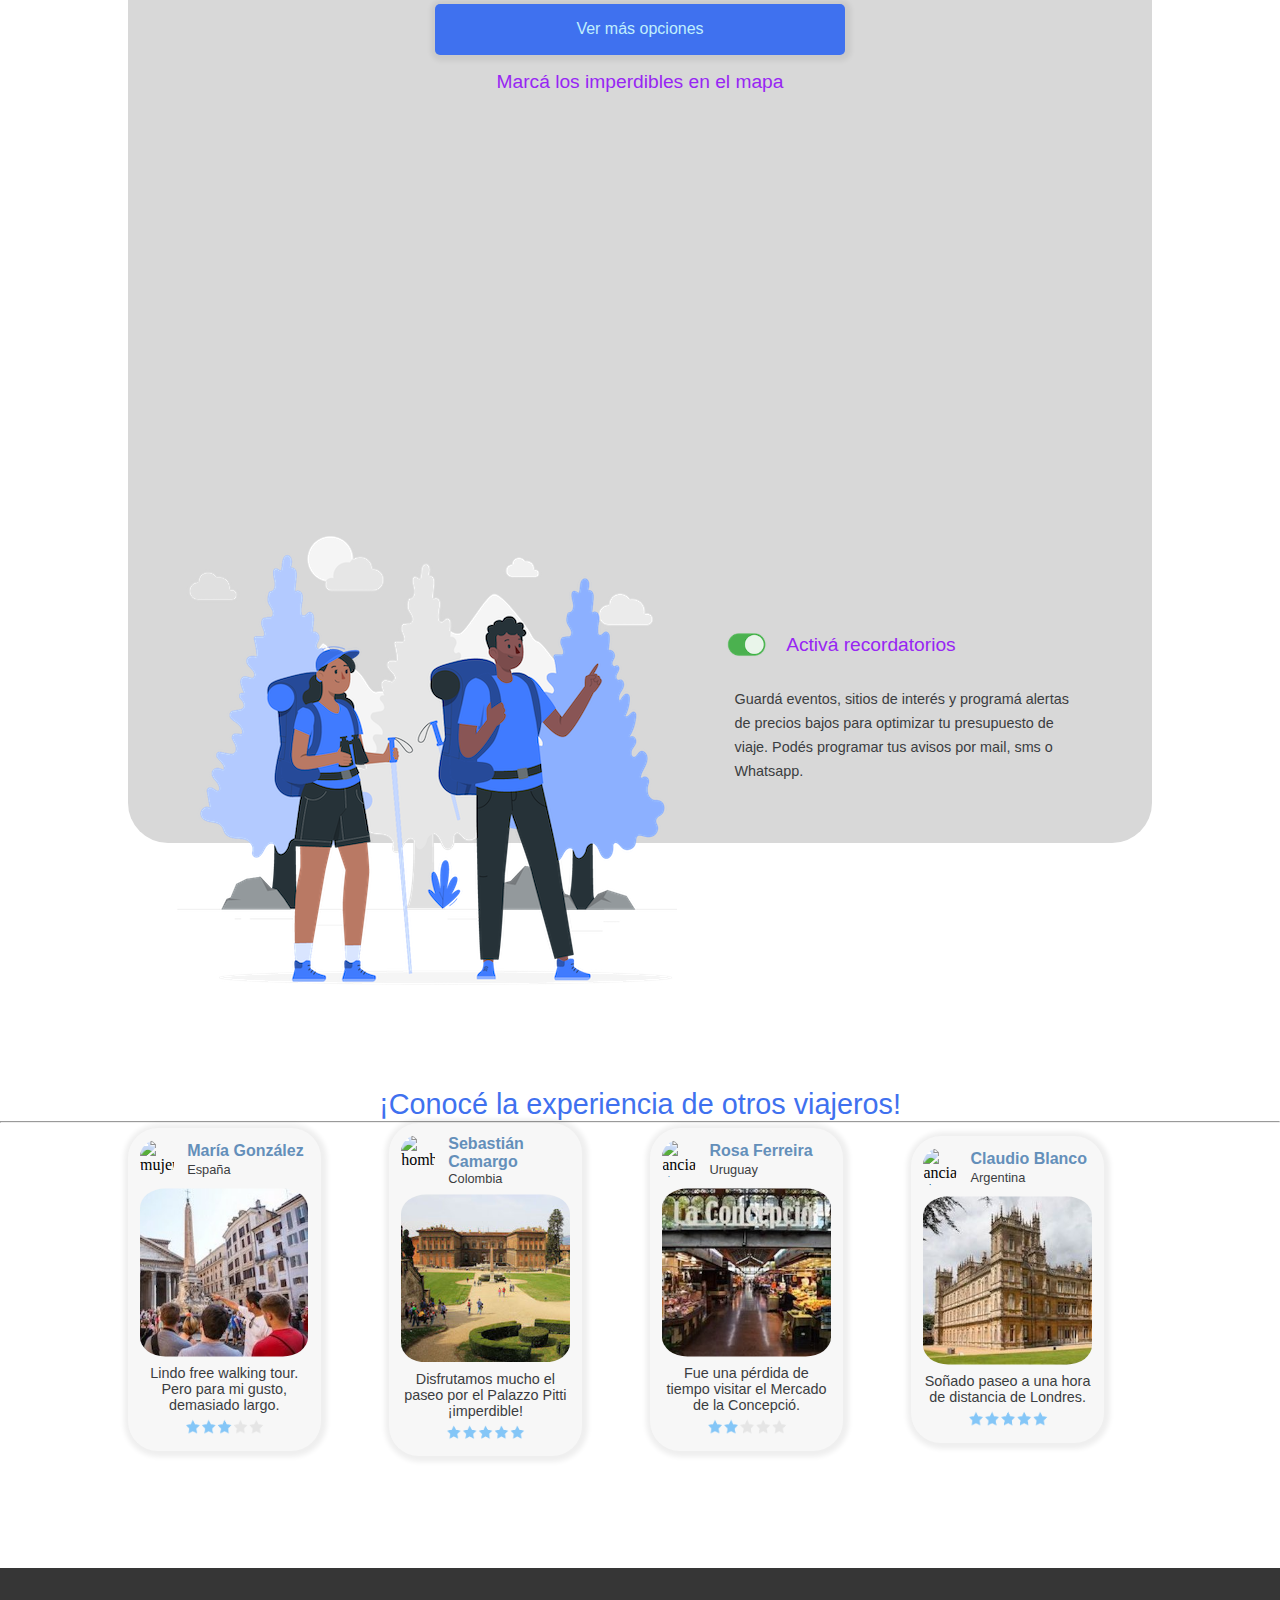
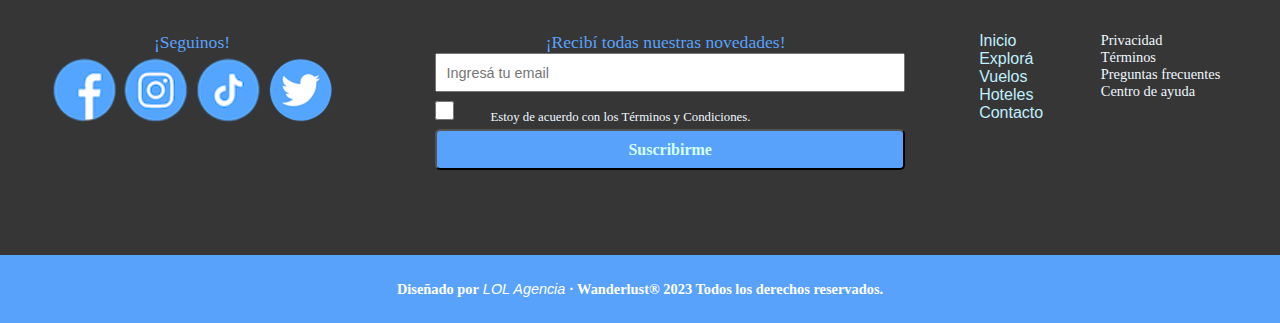
==== commit ee9e1604: "Corrección de errores en el footer" ====
--- a/index.html
+++ b/index.html
@@ -5,19 +5,26 @@
     <meta charset="UTF-8">
     <meta http-equiv="X-UA-Compatible" content="IE=edge">
     <meta name="viewport" content="width=device-width, initial-scale=1.0">
-    <link href="https://cdn.jsdelivr.net/npm/bootstrap@5.3.0/dist/css/bootstrap.min.css" rel="stylesheet" integrity="sha384-9ndCyUaIbzAi2FUVXJi0CjmCapSmO7SnpJef0486qhLnuZ2cdeRhO02iuK6FUUVM" crossorigin="anonymous">
+    <link href="https://cdn.jsdelivr.net/npm/bootstrap@5.3.0/dist/css/bootstrap.min.css" rel="stylesheet"
+        integrity="sha384-9ndCyUaIbzAi2FUVXJi0CjmCapSmO7SnpJef0486qhLnuZ2cdeRhO02iuK6FUUVM" crossorigin="anonymous">
     <link rel="stylesheet" href="css/styles.css">
+    <link rel="stylesheet" href="https://cdnjs.cloudflare.com/ajax/libs/animate.css/4.1.1/animate.min.css" />
+
+
+
+    <link rel="icon" href="/img/favicon-wanderelus.png" type="image/x-icon">
     <title>Wanderlust - Tu guía de viaje</title>
     <meta name="keywords" content="Vuelos, hoteles, lugares turísticos, viaje, reseñas, playas, destino turístico">
 
 </head>
 
-<header> 
+<header>
     <nav class="navbar navbar-expand-lg bg-body-tertiary">
         <div class="container-fluid">
             <img src="./img/logowanderlust.png" alt="Logo Wanderlust" class="logo">
-            <button class="navbar-toggler" type="button" data-bs-toggle="collapse" data-bs-target="#navbarNav" aria-controls="navbarNav" aria-expanded="false" aria-label="Toggle navigation">
-            <span class="navbar-toggler-icon"></span>
+            <button class="navbar-toggler" type="button" data-bs-toggle="collapse" data-bs-target="#navbarNav"
+                aria-controls="navbarNav" aria-expanded="false" aria-label="Toggle navigation">
+                <span class="navbar-toggler-icon"></span>
             </button>
         </div>
         <div class="collapse navbar-collapse" id="navbarNav">
@@ -47,189 +54,226 @@
     </nav>
 </header>
 
-    <main> 
-        <section>
-            <article> 
-                <div class="banner-princ">
-                    <h1 class="banner-princ__titulo">Tu guía de viaje</h1>
-                    <p class="banner-princ__parrafo">Explorá los lugares destacados de cada ciudad y armá el itinerario de tu próximo viaje.</p>
-                </div>
-            </article>   
-        </section>
-        
+<main>
+    <section>
+        <article>
+            <div class="banner-princ">
+                <h1 class="banner-princ__titulo animate__animated animate__slideInDown">Tu guía de viaje</h1>
+                <p class="banner-princ__parrafo animate__animated animate__fadeIn">Explorá los lugares destacados de
+                    cada ciudad y armá el itinerario de
+                    tu próximo viaje.</p>
+            </div>
+        </article>
+    </section>
+
+
+    <div>
+        <section class="itinerario">
+            <h2 class="subtitulo-secciones animate__animated animate__pulse">Armá tu itinerario</h2>
+            <article class="itinerario__contenido">
+                <img class="itinerario__imagen" src="./img/itinerario.jpg"
+                    alt="hombre parado frente a la ventana con su carry on mirando un avión despegar">
+                <p class="itinerario__parrafo animate__animated animate__fadeInUp">Explorá entre miles de ciudades y
+                    encontrá los vuelos, trenes y hoteles
+                    para tu viaje. Creando un usuario, podés guardar los lugares que querés visitar, armar un calendario
+                    con las fechas de tu viaje y guardar los vouchers de tus vuelos y reservas de hotel, <b>¡todo en un
+                        sólo lugar!</b></p>
+            </article>
+        </section>
+    </div>
+
+    <div>
+        <section class="hoteles">
+            <article class="hoteles__encabezado">
+                <h2 class="hoteles__encabezado__titulo animate__animated animate__pulse">Guardá tus reservas de hoteles
+                </h2>
+                <h3 class="hoteles__encabezado__subtitulo">¡Registrate ahora!</h3>
+                <p class="hoteles__encabezado__parrafo">Y guardá las reservas de hoteles en tu usuario para tenelas
+                    siempre a mano, <b>¡con o sin conexión a Internet!</b> Además, podés configurar recordatorios para
+                    hacer pagos y guardar el contacto y dirección de los alojamientos.</p>
+            </article>
+
+            <div class="hoteles__destacados">
+                <article class="hoteles__destacados__tarjetas">
+                    <img class="hoteles__destacados__imagen" src="./img/hotel1.jpeg"
+                        alt="balcón de la habitación, con vista nocturna a la ciudad.">
+                    <h4 class="hoteles__destacados__titulo">Excelente ubicación en el centro de Roma</h4>
+                </article>
+
+                <article class="hoteles__destacados__tarjetas">
+                    <img class="hoteles__destacados__imagen" src="./img/hotel2.jpeg"
+                        alt="vista del frente de un pintorezco hotel ubicado en el barrio de Nothing Hill.">
+                    <h4 class="hoteles__destacados__titulo">El mejor valorado en Nothing Hill.</h4>
+                </article>
+
+                <article class="hoteles__destacados__tarjetas">
+                    <img class="hoteles__destacados__imagen" src="./img//hotel3.jpeg"
+                        alt="frapera con champagne y rosas, ubicados frente a la ventana con vista a través de la ventana de la cúpula del Duomo di Firenze.">
+                    <h4 class="hoteles__destacados__titulo">Las mejores vistas al Duomo di Firenze.</h4>
+                </article>
+
+                <article class="hoteles__destacados__tarjetas">
+                    <img class="hoteles__destacados__imagen" src="./img//catalonia-barcelona.jpeg"
+                        alt="Fachada del hotel Catalonia Ramblas en Barcelona">
+                    <h4 class="hoteles__destacados__titulo">Ubicado en el corazón de Barcelona.</h4>
+                </article>
+            </div>
+            <div class="boton">
+                <a href="./pages/hoteles.html" button>Ver más opciones </button></a>
+            </div>
+            <div>
+                <section>
+                    <article class="hoteles__ubicacion">
+                        <h3 class="hoteles__ubicacion__titulo">Marcá los imperdibles en el mapa</h3>
+                        <iframe class="hoteles__ubicacion__mapa"
+                            src="https://www.google.com/maps/embed?pb=!1m14!1m12!1m3!1d62292931.41576618!2d-16.237864211763426!3d17.647373801427992!2m3!1f0!2f0!3f0!3m2!1i1024!2i768!4f13.1!5e0!3m2!1ses!2sar!4v1685882520622!5m2!1ses!2sar"
+                            width="1200px" height="350" style="border:0;" allowfullscreen="true" loading="lazy"
+                            referrerpolicy="no-referrer-when-downgrade"></iframe>
+                    </article>
+                </section>
+            </div>
+        </section>
+    </div>
+
+    <div>
+        <section class="recordatorios">
+            <div class="recordatorios__ilustracion">
+                <img class="animate__animated animate__pulse" src="./img/viajeros.png"
+                    alt="ilustración de una pareja de viajeros, con pinos y una montaña de fondo" class="viajeros">
+            </div>
+
+            <div class="recordatorios__textos">
+                <img src="./img/on-button.png" class="recordatorios__textos__switch">
+                <h3 class="recordatorios__textos__titulo">Activá recordatorios</h3>
+                <p class="recordatorios__textos__parrafo">Guardá eventos, sitios de interés y programá alertas de
+                    precios bajos para optimizar tu presupuesto de viaje. Podés programar tus avisos por mail, sms o
+                    Whatsapp.</p>
+            </div>
+        </section>
+    </div>
+
+    <div class="reseñas">
+        <h2 class="subtitulo-secciones">¡Conocé la experiencia de otros viajeros!</h2>
+        <hr class="reseñas__divisor">
+
+        <section class="reseñas__tarjetas">
+
+            <article class="reseñas__tarjetas__contenedor">
+                <img class="reseñas__tarjetas__imagen" src="./img/reseña1.jpg" class=usuario
+                    alt="mujer joven de espaldas con mochilla y cámara en mano, en una montaña">
+                <h5 class="reseñas__tarjetas__user-name">María González</h5>
+                <h6 class="reseñas__tarjetas__user-country">España</h6>
+                <img class="reseñas__tarjetas__imgreseña" src="./img/freetourroma.jpeg" class=img-reseña
+                    alt="grupo de personas en un tour frente al panteón en roma">
+                <p class="reseñas__tarjetas__user-opinion">Lindo free walking tour. Pero para mi gusto, demasiado largo.
+                </p>
+                <img src="./img/star-02.png" class="reseñas__tarjetas__estrellas" alt="valoracion de cinco estrellas">
+            </article>
+
+            <article class="reseñas__tarjetas__contenedor">
+                <img class="reseñas__tarjetas__imagen" src="./img/reseña2.jpg" class=usuario
+                    alt="hombre joven con lentes de sol y un pasaje en mano, en una terminal" class="user">
+                <h5 class="reseñas__tarjetas__user-name">Sebastián Camargo</h5>
+                <h6 class="reseñas__tarjetas__user-country">Colombia</h6>
+                <img class="reseñas__tarjetas__imgreseña" src="./img/palazzopitti.jpeg" class=img-reseña
+                    alt="vista exterior del palacio pitti en florencia, italia">
+                <p class="reseñas__tarjetas__user-opinion">Disfrutamos mucho el paseo por el Palazzo Pitti ¡imperdible!
+                </p>
+                <img src="./img/star-03.png" class="reseñas__tarjetas__estrellas" alt="valoracion de cinco estrellas">
+            </article>
+
+            <article class="reseñas__tarjetas__contenedor">
+                <img class="reseñas__tarjetas__imagen" src="./img/reseña3.jpg" class=usuario
+                    alt="anciana de pelo corto haciendo trekking en la montaña" class="user">
+                <h5 class="reseñas__tarjetas__user-name">Rosa Ferreira</h5>
+                <h6 class="reseñas__tarjetas__user-country"> Uruguay</h6>
+                <img class="reseñas__tarjetas__imgreseña" src="./img/mercatdelaconcepcio.jpg" class=img-reseña
+                    alt="vista de unos de los pasillos del mercado de la concepció en barcelona">
+                <p class="reseñas__tarjetas__user-opinion">Fue una pérdida de tiempo visitar el Mercado de la Concepció.
+                </p>
+                <img src="./img/star-04.png" class="reseñas__tarjetas__estrellas" alt="valoracion de dos estrellas">
+            </article>
+
+            <article class="reseñas__tarjetas__contenedor">
+                <img class="reseñas__tarjetas__imagen" src="./img/reseña4.jpg" class=usuario
+                    alt="anciana de pelo corto haciendo trekking en la montaña" class="user">
+                <h5 class="reseñas__tarjetas__user-name">Claudio Blanco</h5>
+                <h6 class="reseñas__tarjetas__user-country"> Argentina</h6>
+                <img class="reseñas__tarjetas__imgreseña" src="/img/castillohighclere.jpeg" class=img-reseña
+                    alt="vista de unos de los pasillos del mercado de la concepció en barcelona">
+                <p class="reseñas__tarjetas__user-opinion">Soñado paseo a una hora de distancia de Londres.</p>
+                <img src="./img/star-03.png" class="reseñas__tarjetas__estrellas" alt="valoracion de dos estrellas">
+            </article>
+        </section>
+    </div>
+</main>
+
+<footer>
+    <div class="footer">
+        <div class="footer__rrss">
+            <h3 class="footer__titulos">¡Seguinos!</h3>
+
+            <ul class="footer__iconos-rrss">
+                <li><a href="https://www.facebook.com" target="blank">
+                        <img src="/img/fb.png" alt="logo facebook">
+                    </a></li>
+                <li><a href="https://www.instagram.com" target="blank">
+                        <img src="/img/inst.png" alt="logo instagram">
+                    </a></li>
+                <li><a href="https://www.tiktok.com" target="blank">
+                        <img src="/img/tik.png" alt="logo tiktok">
+                    </a></li>
+                <li><a href="https://www.twitter.com" target="blank">
+                        <img src="/img/tw.png" alt="logo twitter">
+                    </a></li>
+            </ul>
+
+        </div>
+
+        <div class="footer__suscriptores">
+            <h3 class="footer__titulos">¡Recibí todas nuestras novedades!</h3>
+            <form action="suscriptores" class="footer__formsuscripcion">
+                <input type="email" placeholder="Ingresá tu email" class="footer__formsuscripcion__email">
+                <input type="checkbox" class="footer__formsuscripcion__checkbox">
+                <p class="footer__formsuscripcion__acuerdo">Estoy de acuerdo con los <a href=""></a>Términos y
+                    Condiciones.</p>
+                <button class="footer__formsuscripcion__boton "> Suscribirme</button>
+            </form>
+        </div>
+
+        <div class="footer__index">
+            <nav>
+                <ul class="footer__index__menu">
+                    <li><a href="index.html">Inicio</a></li>
+                    <li> <a href="./pages/explorar.html">Explorá</a></li>
+                    <li><a href="./pages/vuelos.html">Vuelos </a></li>
+                    <li><a href="./pages/hoteles.html">Hoteles </a></li>
+                    <li><a href="./pages/contacto.html">Contacto </a></li>
+                </ul>
+            </nav>
+        </div>
 
         <div>
-            <section class="itinerario">
-                <h2 class="subtitulo-secciones">Armá tu itinerario</h2>
-                <article class="itinerario__contenido">
-                    <img class="itinerario__imagen"src="./img/itinerario.jpg" alt="hombre parado frente a la ventana con su carry on mirando un avión despegar">
-                    <p class="itinerario__parrafo">Explorá entre miles de ciudades y encontrá los vuelos, trenes y hoteles para tu viaje. Creando un usuario, podés guardar los lugares que querés visitar, armar un calendario con las fechas de tu viaje y guardar los vouchers de tus vuelos y reservas de hotel, <b>¡todo en un sólo lugar!</b></p>
-                </article>
-            </section>
-        </div>
-
-        <div>
-            <section class="hoteles">
-                <article class="hoteles__encabezado">
-                    <h2 class="hoteles__encabezado__titulo">Guardá tus reservas de hoteles</h2>
-                    <h3 class="hoteles__encabezado__subtitulo">¡Registrate ahora!</h3>
-                    <p class="hoteles__encabezado__parrafo">Y guardá las reservas de hoteles en tu usuario para tenelas siempre a mano, <b>¡con o sin conexión a Internet!</b> Además, podés configurar recordatorios para hacer pagos y guardar el contacto y dirección de los alojamientos.</p>
-                </article>
-                
-                <div class="hoteles__destacados">
-                    <article class="hoteles__destacados__tarjetas">
-                        <img class="hoteles__destacados__imagen" src="./img/hotel1.jpeg" alt="balcón de la habitación, con vista nocturna a la ciudad.">
-                        <h4 class="hoteles__destacados__titulo">Excelente ubicación en el centro de Roma</h4>
-                    </article>
-    
-                    <article class="hoteles__destacados__tarjetas">
-                        <img class="hoteles__destacados__imagen" src="./img/hotel2.jpeg" alt="vista del frente de un pintorezco hotel ubicado en el barrio de Nothing Hill.">
-                        <h4 class="hoteles__destacados__titulo">El mejor valorado en Nothing Hill.</h4>
-                    </article>
-    
-                    <article class="hoteles__destacados__tarjetas">
-                        <img class="hoteles__destacados__imagen" src="./img//hotel3.jpeg" alt="frapera con champagne y rosas, ubicados frente a la ventana con vista a través de la ventana de la cúpula del Duomo di Firenze.">
-                        <h4 class="hoteles__destacados__titulo">Las mejores vistas al Duomo di Firenze.</h4>
-                    </article>    
-
-                    <article class="hoteles__destacados__tarjetas">
-                        <img class="hoteles__destacados__imagen" src="./img//catalonia-barcelona.jpeg" alt="Fachada del hotel Catalonia Ramblas en Barcelona">
-                        <h4 class="hoteles__destacados__titulo">Ubicado en el corazón de Barcelona.</h4>
-                    </article>    
-                </div>
-                <div class="boton">
-                    <a href="./pages/hoteles.html" button>Ver más opciones </button></a>
-                </div>
-                <div>
-                    <section>
-                        <article class="hoteles__ubicacion">
-                            <h3 class="hoteles__ubicacion__titulo">Marcá los imperdibles en el mapa</h3>
-                            <iframe class="hoteles__ubicacion__mapa" src="https://www.google.com/maps/embed?pb=!1m14!1m12!1m3!1d62292931.41576618!2d-16.237864211763426!3d17.647373801427992!2m3!1f0!2f0!3f0!3m2!1i1024!2i768!4f13.1!5e0!3m2!1ses!2sar!4v1685882520622!5m2!1ses!2sar" width="1200px" height="350" style="border:0;" allowfullscreen="true" loading="lazy" referrerpolicy="no-referrer-when-downgrade"></iframe>
-                        </article>
-                    </section>
-                </div>
-            </section>
-        </div>
-
-        <div>
-            <section class="recordatorios">
-                <div class="recordatorios__ilustracion">
-                    <img src="./img/viajeros.png" alt="ilustración de una pareja de viajeros, con pinos y una montaña de fondo" class="viajeros">
-                </div>
-
-                <div class="recordatorios__textos">
-                    <img src="./img/on-button.png" class="recordatorios__textos__switch">
-                    <h3 class="recordatorios__textos__titulo">Activá recordatorios</h3>
-                    <p class="recordatorios__textos__parrafo">Guardá eventos, sitios de interés y programá alertas de precios bajos para optimizar tu presupuesto de viaje. Podés programar tus avisos por mail, sms o Whatsapp.</p>
-                </div>
-            </section>
-        </div>
-
-        <div class="reseñas">      
-            <h2 class="subtitulo-secciones">¡Conocé la experiencia de otros viajeros!</h2>
-            <hr class="reseñas__divisor">
-
-            <section class="reseñas__tarjetas">
-
-                <article class="reseñas__tarjetas__contenedor">
-                    <img class="reseñas__tarjetas__imagen" src="./img/reseña1.jpg" class=usuario alt="mujer joven de espaldas con mochilla y cámara en mano, en una montaña">
-                    <h5 class="reseñas__tarjetas__user-name">María González</h5>
-                    <h6 class="reseñas__tarjetas__user-country">España</h6>
-                    <img class="reseñas__tarjetas__imgreseña" src="./img/freetourroma.jpeg" class=img-reseña alt="grupo de personas en un tour frente al panteón en roma">
-                    <p class="reseñas__tarjetas__user-opinion">Lindo free walking tour. Pero para mi gusto, demasiado largo.</p>
-                    <img src="./img/star-02.png" class="reseñas__tarjetas__estrellas" alt="valoracion de cinco estrellas">
-                </article>
-
-                <article class="reseñas__tarjetas__contenedor">
-                    <img class="reseñas__tarjetas__imagen" src="./img/reseña2.jpg" class=usuario alt="hombre joven con lentes de sol y un pasaje en mano, en una terminal" class="user">
-                    <h5 class="reseñas__tarjetas__user-name">Sebastián Camargo</h5>
-                    <h6 class="reseñas__tarjetas__user-country">Colombia</h6>
-                    <img class="reseñas__tarjetas__imgreseña" src="./img/palazzopitti.jpeg" class=img-reseña alt="vista exterior del palacio pitti en florencia, italia">
-                    <p class="reseñas__tarjetas__user-opinion">Disfrutamos mucho el paseo por el Palazzo Pitti ¡imperdible! </p>
-                    <img src="./img/star-03.png" class="reseñas__tarjetas__estrellas" alt="valoracion de cinco estrellas">
-                </article>
-
-                <article class="reseñas__tarjetas__contenedor">
-                    <img class="reseñas__tarjetas__imagen" src="./img/reseña3.jpg" class=usuario alt="anciana de pelo corto haciendo trekking en la montaña" class="user">
-                    <h5 class="reseñas__tarjetas__user-name">Rosa Ferreira</h5>
-                    <h6 class="reseñas__tarjetas__user-country"> Uruguay</h6>
-                    <img class="reseñas__tarjetas__imgreseña" src="./img/mercatdelaconcepcio.jpg" class=img-reseña alt="vista de unos de los pasillos del mercado de la concepció en barcelona">
-                    <p class="reseñas__tarjetas__user-opinion">Fue una pérdida de tiempo visitar el Mercado de la Concepció.</p>
-                    <img src="./img/star-04.png" class="reseñas__tarjetas__estrellas" alt="valoracion de dos estrellas">
-                </article>
-
-                <article class="reseñas__tarjetas__contenedor">
-                    <img class="reseñas__tarjetas__imagen" src="./img/reseña4.jpg" class=usuario alt="anciana de pelo corto haciendo trekking en la montaña" class="user">
-                    <h5 class="reseñas__tarjetas__user-name">Claudio Blanco</h5>
-                    <h6 class="reseñas__tarjetas__user-country"> Argentina</h6>
-                    <img class="reseñas__tarjetas__imgreseña" src="/img/castillohighclere.jpeg" class=img-reseña alt="vista de unos de los pasillos del mercado de la concepció en barcelona">
-                    <p class="reseñas__tarjetas__user-opinion">Soñado paseo a una hora de distancia de Londres.</p>
-                    <img src="./img/star-03.png" class="reseñas__tarjetas__estrellas" alt="valoracion de dos estrellas">
-                </article>
-            </section>
-        </div>
-    </main>
-
-    <footer>
-        <div class="footer">
-            <div class="footer__rrss">
-                <h3 class="footer__titulos">¡Seguinos!</h3>
-
-                <ul class="footer__iconos-rrss">
-                    <li><a href="https://www.facebook.com" target="blank">
-                        <img src="/img/fb.png" alt="logo facebook">
-                    </a></li>
-                    <li><a href="https://www.instagram.com" target="blank">
-                        <img src="/img/inst.png" alt="logo instagram">
-                    </a></li>
-                    <li><a href="https://www.tiktok.com" target="blank">
-                        <img src="/img/tik.png" alt="logo tiktok">
-                    </a></li>   
-                    <li><a href="https://www.twitter.com" target="blank">
-                        <img src="/img/tw.png" alt="logo twitter">
-                    </a></li>
+            <nav>
+                <ul class="footer__terms">
+                    <li>Privacidad</li>
+                    <li>Términos</li>
+                    <li>Preguntas frecuentes</li>
+                    <li>Centro de ayuda</li>
                 </ul>
-
-            </div>
-                
-            <div class="footer__suscriptores">
-                <h3 class="footer__titulos">¡Recibí todas nuestras novedades!</h3>
-                <form action="suscriptores"  class="footer__formsuscripcion">
-                    <input type="email" placeholder="Ingresá tu email" class="footer__formsuscripcion__email">
-                    <input type="checkbox" class="footer__formsuscripcion__checkbox--explorar"><p class="footer__formsuscripcion__acuerdo">Estoy de acuerdo con los <a href=""></a>Términos y Condiciones.</p>
-                    <button class="footer__formsuscripcion__boton "> Suscribirme</button>    
-                </form>
-            </div>
-
-            <div class="footer__index">
-                <nav>
-                    <ul class="footer__index__menu">
-                        <li><a href="index.html">Inicio</a></li>
-                        <li> <a href="./pages/explorar.html">Explorá</a></li>
-                        <li><a href="./pages/vuelos.html">Vuelos </a></li>
-                        <li><a href="./pages/hoteles.html">Hoteles </a></li>
-                        <li><a href="./pages/contacto.html">Contacto </a></li>            
-                    </ul>
-                </nav>
-            </div>
-
-            <div>
-                <nav>
-                    <ul class="footer__terms">
-                        <li>Privacidad</li>
-                        <li>Términos</li>
-                        <li>Preguntas frecuentes</li>
-                        <li>Centro de ayuda</li>            
-                    </ul>
-                </nav>
-            </div>
-        </div>    
-
-        <div class="footer__siteinfo">
-            <p>Diseñado por<a href="www.agencialol.com.ar"> LOL Agencia</a> · Wanderlust® 2023 Todos los derechos reservados.</p>
-        </div>
-    </footer>
-
-    <script src="https://cdn.jsdelivr.net/npm/bootstrap@5.3.0/dist/js/bootstrap.bundle.min.js" integrity="sha384-geWF76RCwLtnZ8qwWowPQNguL3RmwHVBC9FhGdlKrxdiJJigb/j/68SIy3Te4Bkz" crossorigin="anonymous"></script>
+            </nav>
+        </div>
+    </div>
+
+    <div class="footer__siteinfo">
+        <p>Diseñado por<a href="https://www.agencialol.com.ar"> LOL Agencia</a> · Wanderlust® 2023 Todos los derechos
+            reservados.</p>
+    </div>
+</footer>
+
+<script src="https://cdn.jsdelivr.net/npm/bootstrap@5.3.0/dist/js/bootstrap.bundle.min.js"
+    integrity="sha384-geWF76RCwLtnZ8qwWowPQNguL3RmwHVBC9FhGdlKrxdiJJigb/j/68SIy3Te4Bkz"
+    crossorigin="anonymous"></script>
 </body>
+
 </html>--- a/css/styles.css
+++ b/css/styles.css
@@ -1,1099 +1,828 @@
+@charset "UTF-8";
+/* Fuentes */
+@font-face {
+  font-family: "Quicksand";
+  src: url("../fonts/Quicksand-VariableFont_wght.ttf") format("truetype");
+  line-height: 1.2rem;
+}
+@font-face {
+  font-family: "Montserrat";
+  src: url("../fonts/Montserrat-VariableFont_wght.ttf") format("truetype");
+  line-height: 1.2rem;
+}
 /* Reseteo */
-*{
-    margin: 0;
-    padding:0;
-    box-sizing: border-box;
-    list-style: none;
-    
+* {
+  margin: 0%;
+  padding: 0%;
+  box-sizing: border-box;
+  list-style: none;
+}
+
+a {
+  color: rgb(192, 239, 253);
+  font-family: "Quicksand", sans-serif;
+  font-weight: 500;
+}
+a:hover {
+  color: white;
 }
 
 a:link {
-    text-decoration: none;
-}
-
-/* Encabezado */
-
+  text-decoration: none;
+}
+
+body {
+  width: 100%;
+}
+
+/* Textos */
+.titulo-secciones {
+  color: rgb(89, 162, 252);
+  font-family: "Quicksand", sans-serif;
+  font-weight: 400;
+  font-size: 2.5rem;
+  text-align: center;
+}
+
+.subtitulo-secciones {
+  color: rgb(63, 113, 239);
+  font-family: "Quicksand", sans-serif;
+  font-weight: 500;
+  font-size: 1.8rem;
+  text-align: center;
+  flex-basis: 50%;
+  flex-grow: 2;
+  flex-shrink: 0;
+  margin-top: 2%;
+}
+
+@media screen and (min-width: 768px) {
+  .subtitulo-secciones {
+    color: rgb(63, 113, 239);
+    font-family: "Quicksand", sans-serif;
+    font-weight: 500;
+    font-size: 2.3rem;
+    text-align: center;
+    flex-grow: 2;
+    flex-shrink: 0;
+    margin-top: 2%;
+  }
+}
+.titulo-paginas {
+  color: rgb(255, 255, 255);
+  font-family: "Montserrat", sans-serif;
+  text-transform: uppercase;
+  font-weight: 800;
+  font-size: 4.7rem;
+  text-align: center;
+  margin-top: 15%;
+}
+
+/* Header */
 .bg-body-tertiary {
-padding-left: 2%;
-padding-right: 2%;
+  width: 100%;
+  padding-left: 2%;
+  padding-right: 2%;
+}
+
+.logo {
+  min-width: 110px;
+  max-width: 260px;
 }
 
 .navbar .navbar-expand-lg .bg-body-tertiary {
-    justify-content: space-between;
-}
-
-.logo{
-    min-width: 110px;
-    max-width: 260px;
-}
-
-.navbar-expand-lg .navbar-nav .nav-link 
-{
-    font-size: 1rem;
-    font-family:"Montserrat", "sans-serif";
-    font-weight: 400;
+  justify-content: space-between;
+}
+
+.navbar-expand-lg .navbar-nav .nav-link {
+  width: 100%;
+  font-size: 1rem;
+  font-family: "Montserrat", sans-serif;
+  display: flex;
+  flex-flow: row nowrap;
+  justify-content: flex-end;
+  font-family: "Montserrat", sans-serif;
+  font-weight: 500;
+  color: rgb(63, 113, 239);
+  padding-right: 3%;
+}
+.navbar-expand-lg .navbar-nav .nav-link:hover {
+  text-decoration: none;
+  color: rgb(151, 38, 243);
+  font-weight: 600;
+  text-decoration: underline dotted 2px;
+}
+.navbar-expand-lg .navbar-nav .nav-link .navbar-toggler {
+  border: solid 1px rgb(59, 61, 63);
+  padding: 0.3rem;
+}
+.navbar-expand-lg .navbar-nav .nav-link .navbar-toggler:hover {
+  border: none;
+  background-color: rgb(154, 206, 251);
+}
+.navbar-expand-lg .navbar-nav .nav-link .navbar-toggler-icon {
+  background-image: url("/img/menu.png");
+  max-height: 25px;
+}
+.navbar-expand-lg .navbar-nav .nav-link .navbar-toggler-icon:hover {
+  filter: brightness(200%);
+}
+
+.footer {
+  width: 100%;
+  background-color: rgb(54, 54, 54);
+  padding-top: 5%;
+  padding-bottom: 5%;
+  margin-top: 5%;
+  display: grid;
+  grid-template-columns: repeat(2, 1fr);
+  grid-auto-rows: auto;
+  justify-content: space-between;
+  align-items: center;
+  gap: 2%;
+  align-items: start;
+}
+.footer__titulos {
+  font-family: "Quicksand";
+  font-size: 1.1rem;
+  color: rgb(89, 162, 252);
+  font-weight: 500;
+  text-align: center;
+}
+.footer__textos {
+  color: rgb(212, 255, 255);
+  font-weight: 300;
+  font-size: 0.8rem;
+  text-align: center;
+}
+.footer__rrss {
+  grid-column: span 2;
+  width: 100%;
+}
+.footer__iconos-rrss {
+  grid-column: span 2;
+  display: flex;
+  justify-content: center;
+}
+.footer__suscriptores {
+  width: 90%;
+  grid-column: span 2;
+  margin-left: auto;
+  margin-right: auto;
+  font-family: "Quicksand", "sans-serif";
+  font-weight: 500;
+  font-size: 1rem;
+  text-align: left;
+  border-radius: 5px;
+}
+.footer__formsuscripcion {
+  width: 90%;
+  margin-left: auto;
+  margin-right: auto;
+  display: grid;
+  grid-template-columns: 10% 90%;
+  grid-template-rows: repeat(3 1fr);
+  gap: 2%;
+  margin-bottom: 5%;
+}
+.footer__formsuscripcion__email {
+  grid-column: span 2;
+  font-size: 0.9rem;
+  padding: 2%;
+}
+.footer__formsuscripcion__checkbox {
+  width: 40%;
+  justify-content: center;
+}
+.footer__formsuscripcion__acuerdo {
+  color: aliceblue;
+  font-family: "Quicksand", "sans-serif";
+  font-weight: 500;
+  font-size: 0.8rem;
+  text-align: left;
+  line-height: 1.2rem;
+  margin-top: 3%;
+}
+.footer__formsuscripcion__boton {
+  grid-column: span 2;
+  font-family: "Quicksand", "sans-serif";
+  font-weight: 600;
+  font-size: 1rem;
+  text-align: center;
+  color: rgb(212, 255, 255);
+  background-color: rgb(89, 162, 252);
+  padding: 2%;
+  border-radius: 5px;
+  margin: 0%;
+}
+.footer__index {
+  display: flex;
+  flex-direction: row;
+  width: 80%;
+  margin-left: auto;
+  margin-right: auto;
+  justify-content: center;
+}
+.footer__menu li a {
+  color: aliceblue;
+  font-family: "Quicksand", sans-serif;
+  font-weight: 500;
+  font-size: 0.9rem;
+  text-align: center;
+}
+.footer__menu li a:hover {
+  color: rgb(157, 207, 252);
+  font-size: 1rem;
+}
+.footer__terms {
+  color: aliceblue;
+  font-family: "Quicksand", "sans-serif";
+  font-weight: 500;
+  font-size: 0.9rem;
+  text-align: left;
+  padding: 0%;
+}
+.footer__siteinfo {
+  grid-column: span 2;
+  background-color: rgb(89, 162, 252);
+  padding: 2% 6%;
+  font-family: "Quicksand";
+  color: rgb(255, 255, 255);
+  font-weight: 600;
+  text-align: center;
+  font-size: 0.9rem;
+}
+.footer__siteinfo a {
+  color: rgb(255, 255, 255);
+  font-weight: 400;
+  font-style: italic;
+}
+.footer__siteinfo a:hover {
+  color: rgb(63, 113, 239);
+  font-weight: 600;
+  font-style: none;
+  text-transform: uppercase;
+}
+
+/*  Footer Desktop*/
+@media screen and (min-width: 1024px) {
+  .footer {
+    display: grid;
+    grid-template-columns: 30% 40% 10% 10% 10%;
+    grid-template-rows: auto;
+    justify-content: left;
+    align-items: top;
+    padding-top: 5%;
+    padding-bottom: 5%;
+    align-items: start;
+  }
+  .footer__rrss {
+    align-items: top;
+    width: 100%;
+    grid-column: 1;
+  }
+  .footer__suscriptores {
+    width: 100%;
+    grid-column: 2;
+  }
+  .footer__formsuscripcion {
+    width: 90%;
+    margin-left: auto;
+    margin-right: auto;
+    display: grid;
+    grid-template-columns: 10% 90%;
+    grid-template-rows: repeat(3 1fr);
+    gap: 2%;
+  }
+  .footer__formsuscripcion__email {
+    grid-column: span 2;
+    font-size: 0.9rem;
+    padding: 2%;
+  }
+  .footer__formsuscripcion__checkbox {
+    width: 40%;
+    justify-content: center;
+  }
+  .footer__formsuscripcion__index {
+    display: flex;
+    flex-direction: row;
+  }
+}
+.boton {
+  width: 50%;
+  margin-left: auto;
+  margin-right: auto;
+  margin-top: 2%;
+  margin-bottom: 2%;
+  display: flex;
+  justify-content: center;
+  flex-wrap: nowrap;
+  font-family: "Quicksand", "sans-serif";
+  font-weight: 600;
+  font-size: 1rem;
+  text-align: center;
+  color: rgb(63, 113, 239);
+  background-color: rgb(63, 113, 239);
+  padding: 2% 7%;
+  border: none;
+  border-radius: 5px;
+  box-shadow: 1px 1px 5px 5px rgba(0, 0, 0, 0.065);
+}
+
+.boton:hover {
+  font-weight: 600;
+  font-size: 1rem;
+  color: rgb(180, 226, 249);
+  background-color: rgb(151, 38, 243);
+}
+
+/* Banner */
+.banner-princ {
+  width: 100%;
+  padding: 4%;
+  height: 350px;
+  background-image: url(/img/fondohome.jpg);
+  background-attachment: fixed;
+  background-size: cover;
+  background-repeat: no-repeat;
+  display: flex;
+  flex-flow: column nowrap;
+  justify-content: flex-start;
+  margin: 0%;
+}
+.banner-princ__titulo {
+  color: rgb(63, 113, 239);
+  font-family: "Quicksand", sans-serif;
+  font-weight: 600;
+  font-size: 1.8rem;
+}
+.banner-princ__parrafo {
+  width: 70%;
+  font-size: 1rem;
+  font-family: "Montserrat", sans-serif;
+  font-weight: 500;
+  color: rgb(59, 61, 63);
+  line-height: 1.5rem;
+  text-align: left;
+  margin-top: 0.5rem;
+}
+
+/* Itinerario */
+.itinerario {
+  width: 80%;
+  margin-left: auto;
+  margin-right: auto;
+}
+.itinerario_titulo {
+  color: rgb(63, 113, 239);
+  font-family: "Quicksand", sans-serif;
+  font-weight: 400;
+  font-size: 1.8rem;
+  text-align: center;
+  padding: 1.5rem;
+  margin-top: 2%;
+}
+.itinerario__contenido {
+  margin: 4%;
+  display: flex;
+  flex-direction: column;
+  justify-content: center;
+  align-items: center;
+  gap: 5%;
+  padding: 1%, 3%, 1%, 3%;
+}
+.itinerario__imagen {
+  width: 90%;
+  height: 50%;
+  object-fit: fill;
+  border-radius: 70px;
+}
+.itinerario__parrafo {
+  font-size: 0.9rem;
+  font-family: "Montserrat", sans-serif;
+  font-weight: 500;
+  color: rgb(59, 61, 63);
+  line-height: 1.5rem;
+  margin: 3%;
+  text-align: center;
+}
+
+/* Sección Hoteles */
+.hoteles {
+  width: 80%;
+  margin-left: auto;
+  margin-right: auto;
+  padding: 3% 5% 50% 5%;
+  background-color: rgb(216, 216, 216);
+  border-radius: 40px;
+}
+.hoteles__encabezado {
+  width: 100%;
+  display: flex;
+  flex-flow: column nowrap;
+  justify-content: center;
+  align-items: top;
+  gap: 2%;
+  padding: 2%;
+  overflow: auto;
+}
+.hoteles__encabezado__titulo {
+  color: rgb(63, 113, 239);
+  font-family: "Quicksand", sans-serif;
+  font-weight: 500;
+  font-size: 2rem;
+  text-align: center;
+  flex-basis: 50%;
+  flex-grow: 2;
+  flex-shrink: 0;
+  margin-top: 2%;
+}
+.hoteles__encabezado__subtitulo {
+  color: rgb(151, 38, 243);
+  font-family: "Quicksand", sans-serif;
+  font-weight: 600;
+  font-size: 1.2rem;
+  text-align: center;
+}
+.hoteles__encabezado__parrafo {
+  font-size: 0.8rem;
+  font-family: "Montserrat", sans-serif;
+  font-weight: 500;
+  text-align: center;
+  color: rgb(59, 61, 63);
+  line-height: 1.5rem;
+  flex-basis: 40%;
+  flex-shrink: 0;
+  padding: 2%;
+  align-self: center;
+}
+.hoteles__destacados {
+  width: 100%;
+  display: grid;
+  grid-template-columns: 1fr 1fr;
+  grid-template-rows: 1fr;
+  gap: 4%;
+  align-items: flex-start;
+  margin-bottom: 8%;
+}
+.hoteles__destacados__tarjetas {
+  background-color: aliceblue;
+  border-radius: 30px;
+  padding: 10%;
+  justify-content: center;
+  align-items: center;
+  gap: 2%;
+  box-shadow: 1px 1px 5px 5px rgba(0, 0, 0, 0.065);
+}
+.hoteles__destacados__tarjetas:hover {
+  width: 102%;
+  background-color: rgb(217, 233, 247);
+}
+.hoteles__destacados__imagen {
+  width: 100%;
+  align-self: center;
+  border-radius: 10px;
+}
+.hoteles__destacados__titulo {
+  font-size: 0.9rem;
+  font-family: "Montserrat", sans-serif;
+  font-weight: 400;
+  color: rgb(100, 143, 186);
+  text-align: center;
+  padding-top: 10px;
+}
+.hoteles__destacados__titulo:hover {
+  font-weight: 500;
+  color: rgb(46, 114, 182);
+}
+.hoteles__ubicacion {
+  width: 100%;
+  display: flex;
+  flex-flow: column nowrap;
+  gap: 10%;
+  margin-top: 2%;
+}
+.hoteles__ubicacion__titulo {
+  color: rgb(151, 38, 243);
+  font-family: "Quicksand", sans-serif;
+  font-weight: 500;
+  font-size: 1.2rem;
+  text-align: center;
+  padding-bottom: 2%;
+}
+.hoteles__ubicacion__mapa {
+  width: 80%;
+  margin-left: auto;
+  margin-right: auto;
+  width: 100%;
+}
+
+/* Sección Recordatorios */
+.recordatorios {
+  width: 99vw;
+  display: flex;
+  flex-direction: column;
+  align-items: center;
+  margin-top: -40%;
+}
+.recordatorios__ilustracion {
+  width: 80%;
+  display: flex;
+  justify-content: center;
+}
+.recordatorios__ilustracionimg {
+  max-width: 90%;
+  margin-top: 15%;
+}
+.recordatorios__textos {
+  width: 80%;
+  margin-left: auto;
+  margin-right: auto;
+  display: grid;
+  grid-template-columns: 1fr 5fr;
+  grid-template-rows: 1fr 2fr;
+  margin-top: 4%;
+  justify-content: left;
+}
+.recordatorios__textos__switch {
+  grid-column: 1;
+  max-width: 70%;
+}
+.recordatorios__textos__titulo {
+  grid-column: 2;
+  text-align: left;
+  margin-left: -4%;
+  color: rgb(151, 38, 243);
+  font-family: "Quicksand", sans-serif;
+  font-weight: 500;
+  font-size: 1.2rem;
+}
+.recordatorios__textos__parrafo {
+  grid-row: 2/span 1;
+  grid-column: 1/span 2;
+  text-align: left;
+  font-size: 0.8rem;
+  font-family: "Montserrat", sans-serif;
+  font-weight: 500;
+  text-align: left;
+  color: rgb(59, 61, 63);
+  line-height: 1.5rem;
+  flex-basis: 40%;
+  flex-shrink: 0;
+}
+
+/* Sección Reseñas */
+.reseñas__titulo {
+  color: rgb(63, 113, 239);
+  font-family: "Quicksand", sans-serif;
+  font-weight: 500;
+  font-size: 0.9rem;
+  text-align: center;
+  flex-basis: 50%;
+  flex-grow: 2;
+  flex-shrink: 0;
+  margin-top: 8%;
+}
+
+.reseñas__reseñas__divisor {
+  height: 10px;
+  border: 0;
+  box-shadow: 0 10px 10px -10px #8c8b8b inset;
+}
+
+.reseñas__tarjetas {
+  width: 80%;
+  margin-left: auto;
+  margin-right: auto;
+  width: 60%;
+  display: flex;
+  flex-flow: column nowrap;
+  justify-content: space-between;
+  align-items: center;
+  column-gap: 2%;
+}
+.reseñas__tarjetas__contenedor {
+  width: 90%;
+  margin-bottom: 10%;
+  background-color: rgb(247, 247, 247);
+  border-radius: 30px;
+  padding: 5%;
+  display: grid;
+  grid-template-columns: 30% 70%;
+  grid-auto-rows: auto;
+  box-shadow: 1px 1px 5px 5px rgba(0, 0, 0, 0.167);
+  align-self: center;
+}
+.reseñas__tarjetas__imagen {
+  border-radius: 50px;
+  max-width: 50px;
+  height: 50px;
+  object-fit: cover;
+  grid-row: span 2;
+}
+.reseñas__tarjetas__user-name {
+  color: rgb(100, 143, 186);
+  font-family: "Quicksand", sans-serif;
+  font-weight: 600;
+  font-size: 1rem;
+  text-align: left;
+  align-self: center;
+  grid-column: 2;
+  padding-left: 2%;
+}
+.reseñas__tarjetas__user-country {
+  color: rgb(59, 61, 63);
+  font-family: "Quicksand", sans-serif;
+  font-weight: 500;
+  font-size: 0.8rem;
+  text-align: left;
+  grid-column: 2;
+  padding-left: 2%;
+}
+.reseñas__tarjetas__imgreseña {
+  padding: 5% 0%;
+  border-radius: 10px;
+  width: 100%;
+  border-radius: 15%;
+  object-fit: cover;
+  grid-column: span 2;
+}
+.reseñas__tarjetas__user-opinion {
+  grid-column: span 2;
+  font-family: "Montserrat", sans-serif;
+  font-weight: 500;
+  font-size: 0.8rem;
+  text-align: center;
+  color: rgb(59, 61, 63);
+}
+.reseñas__tarjetas__estrellas {
+  grid-column: span 2;
+  width: 50%;
+  justify-self: center;
+}
+
+/* Tablet */
+@media screen and (min-width: 768px) and (max-width: 1024px) {
+  /* Banner */
+  .banner-princ {
+    height: 450px;
+  }
+  .banner-princ__parrafo {
+    width: 50%;
+    font-size: 1.2rem;
+    line-height: 1.6rem;
+  }
+  .banner-princ__titulo {
+    font-size: 2.5rem;
+  }
+  /* Itinerario */
+  .itinerario {
+    width: 80%;
+    margin-left: auto;
+    margin-right: auto;
+  }
+  .itinerario__titulo {
+    font-weight: 500;
+    font-size: 2.2rem;
+    text-align: center;
+    flex-basis: 50%;
+    flex-shrink: 0;
+  }
+  .itinerario__contenido {
+    width: 80%;
+    margin-left: auto;
+    margin-right: auto;
     display: flex;
     flex-flow: row nowrap;
-    justify-content: flex-end;
-}
-
-.navbar-expand-lg .navbar-nav .nav-link:hover {
-    text-decoration:none;
-    color: rgb(222, 171, 253);
+    justify-content: flex-start;
+    align-items: flex-start;
+    column-gap: normal;
+  }
+  .itinerario__imagen {
+    flex-direction: column;
+    max-width: 70%;
+    width: 80%;
+    margin-left: auto;
+    margin-right: auto;
+    flex-shrink: 1;
+    padding: 2%;
+  }
+  .itinerario__parrafo {
+    font-size: 1rem;
+    font-family: "Montserrat", sans-serif;
     font-weight: 400;
-    font-style:oblique;
-    text-decoration:underline dotted 2px;
-}
-
-.navbar-toggler {
-    border: solid 1.5px #a1a1a1;
-    padding: 0.3rem;
-}
-
-.navbar-toggler:hover {
-    border: none;
-    background-color: rgb(154, 206, 251);
-}
-
-.navbar-toggler-icon {
-    background-image: url("/img/menu.png");
-    max-height: 25px;
-}
-
-.navbar-toggler-icon:hover {
-    filter:brightness(200%);
-}
-
-.navbar-expand-lg .navbar-nav .nav-link {
-    font-size: 1rem;
-    font-family: "Montserrat", "sans-serif";
-    font-weight: 400;
-    color: rgb(80, 170, 248);
-    margin-right: 3%;
-}
-
-.body {
-    width: 100%;
-}
-
-/* Banner mobile */
-@media screen and (max-width: 768px) {
-    .banner-princ {
-        background-image: url(/img/fondohome.jpg);
-        background-attachment: fixed;
-        height: 350px;
-        padding: 2rem;
-        background-size: cover;
-        background-repeat: no-repeat;
-        background-position:50% 100%;
-        display: flex;
-        flex-flow: column nowrap;
-        justify-content: flex-start;
-    }
-
-    .banner-princ__parrafo {
-        margin-top: 3%;
-        width: 70%;
-        font-size: 1rem;
-        font-family:"Montserrat", "sans-serif";
-        font-weight: 300;
-        color:lightslategray;
-        line-height: 1.5rem;
-        text-align: left;
-        margin-top: 0.5rem;
-    }
-
-    .banner-princ__titulo  {
-        color: rgb(89, 162, 252);
-        font-family: "Quicksand", sans-serif;
-        font-weight: 400;
-        font-size: 2.5rem;
-    }
-}
-
-/* Banner tablet */
-@media screen and (min-width: 768px) and (max-width:1024px){
-    .banner-princ {
-        background-image: url(/img/fondohome.jpg);
-        background-attachment: fixed;
-        height: 450px;
-        padding: 2rem;
-        background-size: cover;
-        background-repeat: no-repeat;
-        background-position:50% 100%;
-        display: flex;
-        flex-flow: column nowrap;
-        justify-content: flex-start;
-    }
-    .banner-princ__parrafo {
-        margin-top: 3%;
-        font-size: 1.3rem;
-        font-family: "Montserrat", "sans-serif";
-        font-weight: 300;
-        color: lightslategray;
-        line-height: 1.5rem;
-        text-align: left;
-        margin-top: 0.5rem;
-        width: 50%;
-    }
-
-    .banner-princ__titulo {
-        color: rgb(89, 162, 252);
-        font-family: "Quicksand", sans-serif;
-        font-weight: 500;
-        font-size: 3rem;
-    }
-}
-
-/* Banner desktop */
-@media screen and (min-width:1024px) {
-    .banner-princ{
-        background-image: url(/img/fondohome.jpg);
-        background-attachment: fixed;
-        height: 650px;
-        padding: 2rem;
-        background-size: cover;
-        background-repeat: no-repeat;
-        display: flex;
-        flex-flow: column nowrap;
-        justify-content: flex-start;
-    }
-    .banner-princ__parrafo {
-        margin-top: 3%;
-        width: 40%;
-        font-size: 1.5rem;
-        font-family:"Montserrat", "sans-serif";
-        font-weight: 300;
-        color:lightslategray;
-        line-height: 1.9rem;
-        text-align: left;
-        margin-top: 0.5rem;
-        line-height: 1.6rem;
-    }
-    .banner-princ__titulo {
-        color: rgb(89, 162, 252);
-        font-family: "Quicksand", sans-serif;
-        font-weight: 600;
-        font-size: 3rem;
-    }
-}
-
-/* Itinerario mobile */
-@media screen and (max-width: 768px) {
-.itinerario {
-    width: 90%;
-    margin: auto;
-}
-    .itinerario__titulo{
-        color:rgb(89, 162, 252);
-        font-family: "Quicksand", "sans-serif";
-        font-weight: 400;
-        font-size: 1.8rem;
-        text-align: center;
-        padding: 1.5rem;
-        margin-top: 2%;
-    }
-    
-    .itinerario__contenido {
-        margin: 1%;
-        display: flex;
-        flex-direction: column;
-        justify-content: center;
-        align-items: center;
-        gap: 5%;
-        padding: 1%, 3%, 1%, 3%;
-    }
-    
-    .itinerario__imagen {
-        width: 90%;
-        height: 50%;
-        object-fit:fill;
-        border-radius: 70px;
-    }
-    
-    .itinerario__parrafo{
-        font-size: 0.9rem;
-        font-family:"Montserrat", "sans-serif";
-        font-weight: 300;
-        color:lightslategray;
-        line-height: 1.5rem;
-        margin: 3%;
-        text-align: center;
-
-    }
-}
-/* Itinerario tablet */
-@media screen and (min-width: 768px) and (max-width:1024px){
-.itinerario {
-        width: 80%;
-        margin: auto;
-}
-
-    .itinerario__contenido {
-        width: 100%;
-        display: flex;
-        flex-wrap: wrap;
-        justify-content: flex-start;
-        align-items: flex-start;
-        column-gap:normal;
-    }
-    
-    .itinerario__titulo {
-        color: rgb(89, 162, 252);
-        font-family: "Quicksand", "sans-serif";
-        font-weight: 500;
-        font-size: 2.2rem;
-        text-align: center;
-        padding: 3%;
-        flex-basis: 50%; 
-        flex-shrink: 0; 
-        margin-top: 2%;
-    }
-    
-    .itinerario__imagen {
-        max-width: 60%;
-        flex-shrink: 1; 
-        padding: 2%;
-        border-radius: 70px;
-    }
-    
-    .itinerario__parrafo {
-        font-size: 1rem;
-        font-family: "Montserrat", "sans-serif";
-        font-weight: 300;
-        color: lightslategray;
-        line-height: 1.5rem;
-        flex-basis: 40%; 
-        flex-shrink: 0; 
-        padding: 2%;
-        align-self: center;
-    }
-}
-/* Itinerario desktop */
-@media screen and (min-width:1024px) {
-    .itinerario {
-        width: 90%;
-        margin: auto;
-        padding: 2% 5% 2% 5%;
-    }
-
-    .itinerario__contenido {
-        display: flex;
-        flex-wrap: wrap;
-        justify-content: flex-start;
-        align-items: flex-start;
-        column-gap:normal;
-    }
-    
-    .itinerario__titulo {
-        color: rgb(89, 162, 252);
-        font-family: "Quicksand", "sans-serif";
-        font-weight: 500;
-        font-size: 2.5rem;
-        text-align: center;
-        flex-basis: 50%; 
-        flex-grow: 2;
-        flex-shrink: 0; 
-        margin-top: 2%;
-    }
-    
-    .itinerario__imagen  {
-        max-width: 50%;
-        flex-shrink: 1; 
-        padding: 2%;
-        border-radius: 70px;
-    }
-    
-    .itinerario__parrafo {
-        font-size: 1rem;
-        font-family: "Montserrat", "sans-serif";
-        font-weight: 300;
-        color: lightslategray;
-        line-height: 1.5rem;
-        flex-basis: 40%; 
-        flex-grow: 1;
-        flex-shrink: 0; 
-        padding: 2%;
-        align-self: center;
-    }
-
-}
-
-/* Sección Hoteles Mobile*/
-@media screen and (max-width: 768px) {
-.hoteles {
-    width: 100%;
-    margin: 5%;
-    padding:3% 8% 50% 8%;
-    background-color: rgba(232, 232, 232, 0.902);
-    border-radius: 40px;
-}
-
-.hoteles__encabezado {
-    width: 100%;
-    display: flex;
-    flex-flow: column nowrap;
-    justify-content: center;
-    align-items: top;
-    gap: 2%;
+    color: rgb(59, 61, 63);
+    line-height: 1.4rem;
+    text-align: left;
+    flex-basis: 40%;
+    flex-shrink: 0;
+    align-self: center;
+  }
+  /* Sección Hoteles */
+  .hoteles__encabezado {
     margin: 0% 4%;
-    padding: 2% 5% 2% 5%;
-    overflow: auto;
-}
-
-.hoteles__encabezado__titulo {
-    color: rgb(89, 162, 252);
-        font-family: "Quicksand", "sans-serif";
-        font-weight: 500;
-        font-size: 2rem;
-        text-align: center;
-        flex-basis: 50%; 
-        flex-grow: 2;
-        flex-shrink: 0; 
-        margin-top: 2%;
-}
-
-.hoteles__encabezado__subtitulo {
-    color: lightslategray;
-    font-family: "Quicksand", "sans-serif";
+  }
+  .hoteles__encabezado__parrafo {
     font-weight: 500;
-    font-size: 1.2rem;
+    font-size: 0.9rem;
+  }
+  .hoteles__encabezado__subtitulo {
+    font-size: 1.6rem;
+  }
+  .hoteles__destacados {
+    align-items: space-between;
+  }
+  .hoteles__destacados__parrafo {
+    font-size: 1.3rem;
+    font-family: "Montserrat", sans-serif;
+    font-weight: 500;
     text-align: center;
-}
-
-.hoteles__encabezado__parrafo {
-    font-size: 0.9rem;
-    font-family: "Montserrat", "sans-serif";
-    font-weight: 300;
-    text-align: center;
-    color: lightslategray;
+    color: rgb(59, 61, 63);
     line-height: 1.5rem;
-    flex-basis: 40%; 
-    flex-shrink: 0; 
+    flex-basis: 40%;
+    flex-shrink: 0;
     padding: 2%;
     align-self: center;
-}
-
-.hoteles__destacados  {  
-    display: grid;
-    grid-template-columns: 1fr 1fr;
-    grid-template-rows: 1fr 1fr;
-    gap: 4%;
-    align-items: flex-start;
-    margin-bottom: 8%;
-}
-
-.hoteles__destacados__tarjetas {
-    background-color: aliceblue;
+  }
+  .hoteles__destacados__mapa {
     width: 100%;
-    border-radius: 30px;
-    padding: 10%;
-    justify-content: center;
-    align-items: center;
-    gap: 2%;
-    box-shadow: 1px 1px 5px 5px rgba(0, 0, 0, 0.065);
-}
-
-.hoteles__destacados__tarjetas:hover {
-    width: 102%;
-    background-color: rgb(217, 233, 247);
-}
-
-.hoteles__destacados__imagen {
-    width: 100%;
-    border-radius: 10%;
-}
-
-.hoteles__destacados__titulo {
-    font-size: 0.9rem;
-    font-family:"Montserrat", "sans-serif";
-    font-weight: 400;
-    color:rgb(100, 143, 186);
-    text-align: center;
-    padding-top: 10px;
-}
-
-.hoteles__destacados__titulo:hover {
-    font-weight: 500;
-    color:rgb(46, 114, 182);
-}
-
-
-.hoteles__boton {
-    display: flex;
-    justify-content: center;
-    flex-wrap: nowrap;
-    font-family: "Quicksand", "sans-serif";
-    font-weight: 500;
-    font-size: 1rem;
-    text-align: center;
-    color:rgb(233, 255, 255);
-    background-color:rgb(157, 201, 255);
-    padding: 2% 9%;
-    border: none;
-    border-radius: 5px;
-    margin: 13%;
-    box-shadow: 1px 1px 5px 5px rgba(0, 0, 0, 0.065);
-}
-.hoteles__boton:hover {
-    font-weight: 600;
-    font-size: 1.1rem;
-    color:rgb(255, 255, 255);
-    background-color:rgb(206, 162, 250);
-}
-
-.hoteles__ubicacion {
-    width:100%;
-    display:flex;
-    flex-flow: column nowrap;
-    gap: 10%;
-    margin-top: 2%;
-}
-
-.hoteles__ubicacion__titulo {
-    color: lightslategray;
-    font-family: "Quicksand", "sans-serif";
+  }
+  .hoteles__destacadosubicacion__titulo {
+    color: rgb(151, 38, 243);
+    font-family: "Quicksand", sans-serif;
     font-weight: 500;
     font-size: 1.2rem;
     text-align: center;
     padding-bottom: 2%;
-}
-
-.hoteles__ubicacion__mapa {
-    width: 80%;
-    margin-left: auto;
-    margin-right: auto;
-}
-
-
-
-}
-/* Sección Hoteles Tablet*/
-
-@media screen and (min-width: 768px) and (max-width: 1024px) {
-    .hoteles {
-        width: 90%;
-        margin: auto;
-        padding:3% 8% 40% 8%;
-        background-color: rgba(232, 232, 232, 0.902);
-        border-radius: 40px;
-}
-
-.hoteles__encabezado {
-    width: 100%;
+  }
+  .hoteles__destacadosubicacion__mapa {
+    width: 80%;
+    margin-left: auto;
+    margin-right: auto;
+  }
+  /* Sección Recordatorios */
+  .recordatorios {
+    width: 80%;
+    margin-left: auto;
+    margin-right: auto;
+    margin-bottom: 10%;
     display: flex;
-    flex-flow: column nowrap;
+    flex-flow: row nowrap;
+    flex-basis: 40% 60%;
+    margin-top: -42%;
     justify-content: center;
-    align-items: top;
-    gap: 2%;
-    margin: 0% 4%;
-    padding: 2% 5% 2% 5%;
-    overflow: auto;
-}
-
-.hoteles__encabezado__titulo {
-    color: rgb(89, 162, 252);
-        font-family: "Quicksand", "sans-serif";
-        font-weight: 500;
-        font-size: 2rem;
-        text-align: center;
-        flex-basis: 50%; 
-        flex-grow: 2;
-        flex-shrink: 0; 
-        margin-top: 2%;
-}
-
-.hoteles__encabezado__subtitulo {
-    color: lightslategray;
-    font-family: "Quicksand", "sans-serif";
-    font-weight: 500;
-    font-size: 1.6rem;
-    text-align: center;
-}
-
-.hoteles__destacados__parrafo {
-    font-size: 1.3rem;
-    font-family: "Montserrat", "sans-serif";
-    font-weight: 300;
-    text-align: center;
-    color: lightslategray;
-    line-height: 1.5rem;
-    flex-basis: 40%; 
-    flex-shrink: 0; 
-    padding: 2%;
+    gap: 15;
+  }
+  .recordatoriosilustracion {
+    flex-basis: 40%;
+  }
+  .recordatorios__textos {
+    flex-grow: 1;
+    grid-template-columns: 15% 85%;
+  }
+  .recordatorios__textos__switch {
+    display: grid;
+    max-width: 30px;
     align-self: center;
-}
-
-.hoteles__destacados {   display: grid;
-    grid-template-columns: 1fr 1fr 1fr 1fr;
-    gap: 2%;
-    align-items: space-between;
-    margin-bottom: 5%;
-}
-
-.hoteles__destacados__tarjetas {
-    background-color: aliceblue;
-    width: 100%;
-    border-radius: 30px;
-    padding: 10%;
-    justify-content: center;
-    align-items: center;
-    gap: 2%;
-    box-shadow: 1px 1px 5px 5px rgba(0, 0, 0, 0.065);
-}
-
-.hoteles__destacados__tarjetas:hover {
-    width: 102%;
-    background-color: rgb(217, 233, 247);
-}
-
-.hoteles__destacados__imagen {
-    width: 100%;
-    border-radius: 10%;
-}
-
-.hoteles__destacados__titulo {
-    font-size: 0.9rem;
-    font-family:"Montserrat", "sans-serif";
-    font-weight: 400;
-    color:rgb(100, 143, 186);
-    text-align: center;
-    padding-top: 10px;
-}
-
-.hoteles__destacados__titulo:hover {
-    font-weight: 500;
-    color:rgb(46, 114, 182);
-}
-.hoteles__boton {
-    display: flex;
-    justify-content: center;
-    flex-wrap: nowrap;
-    font-family: "Quicksand", "sans-serif";
-    font-weight: 500;
-    font-size: 1rem;
-    text-align: center;
-    color:rgb(233, 255, 255);
-    background-color:rgb(157, 201, 255);
-    padding: 2% 9%;
-    border: none;
-    border-radius: 5px;
-    margin: 7%;
-    box-shadow: 1px 1px 5px 5px rgba(0, 0, 0, 0.065);
-}
-.hoteles__boton:hover {
-    font-weight: 600;
-    font-size: 1.1rem;
-    color:rgb(255, 255, 255);
-    background-color:rgb(206, 162, 250);
-}
-
-.hoteles__mapa {
-    width: 100%;
-    display:flex;
-    flex-direction: column;
-    overflow:auto;
-    gap: 10%;
-    margin-top: 2%;
-}
-
-.hoteles__ubicacion__titulo {
-    color: lightslategray;
-    font-family: "Quicksand", "sans-serif";
+  }
+  .recordatorios__textos__titulo {
+    display: grid;
+    text-align: left;
+    margin-left: 1%;
+    align-self: center;
+    color: rgb(151, 38, 243);
+    font-family: "Quicksand", sans-serif;
     font-weight: 500;
     font-size: 1.2rem;
-    text-align: center;
-    padding-bottom: 2%;
-}
-
-.hoteles__ubicacion__mapa {
-    width: 100%;
-    margin-left: auto;
-    margin-right: auto;
-}
-
-
-}   
-
-/* Sección Hoteles desktop */
-
-@media screen and (min-width:1024px) {    
-    .hoteles {
-        width: 80%;
-        margin-left: auto;
-        margin-right: auto;
-        padding:3% 8% 30% 8%;
-        background-color: rgba(232, 232, 232, 0.902);
-        border-radius: 40px;
-}
-
-.hoteles__encabezado {
-    width: 100%;
-    display: flex;
-    flex-flow: column nowrap;
-    justify-content: center;
-    align-items: top;
-    gap: 2%;
-    margin: 0% 4%;
-    padding: 2% 5% 2% 5%;
-    overflow: auto;
-}
-
-.hoteles__encabezado__titulo {
-    color: rgb(89, 162, 252);
-        font-family: "Quicksand", "sans-serif";
-        font-weight: 500;
-        font-size: 2.1rem;
-        text-align: center;
-        flex-basis: 50%; 
-        flex-grow: 2;
-        flex-shrink: 0; 
-        margin-top: 2%;
-}
-
-.hoteles__encabezado__subtitulo{
-    color: lightslategray;
-    font-family: "Quicksand", "sans-serif";
-    font-weight: 500;
-    font-size: 1.7rem;
-    text-align: center;
-}
-
-.hoteles__encabezado__parrafo {
-    font-size: 1.2em;
-    font-family: "Montserrat", "sans-serif";
-    font-weight: 400;
-    text-align: center;
-    color: lightslategray;
-    line-height: 2rem;
-    flex-basis: 40%; 
-    flex-shrink: 0; 
-    padding: 2%;
-    align-self: center;
-}
-
-.hoteles__destacados   { 
+  }
+  .recordatorios__textos__parrafo {
     display: grid;
-    grid-template-columns: 1fr 1fr 1fr 1fr;
-    gap: 2%;
-    align-items: space-between;
-    margin-bottom: 5%;
-}
-
-.hoteles__destacados__tarjetas {
-    background-color: aliceblue;
-    width: 100%;
-    border-radius: 30px;
-    padding: 10%;
-    justify-content: center;
-    align-items: center;
-    gap: 2%;
-    box-shadow: 1px 1px 5px 5px rgba(0, 0, 0, 0.165);
-}
-
-.hoteles__destacados__tarjetas:hover {
-    width: 102%;
-    background-color: rgb(217, 233, 247);
-}
-
-.hoteles__destacados__imagen {
-    width: 100%;
-    border-radius: 10%;
-}
-
-.hoteles__destacados__titulo {
-    font-size: 0.9rem;
-    font-family:"Montserrat", "sans-serif";
-    font-weight: 400;
-    color:rgb(100, 143, 186);
-    text-align: center;
-    padding-top: 10px;
-}
-
-.hoteles__destacados__titulo:hover {
-    font-weight: 500;
-    color:rgb(46, 114, 182);
-}
-.hoteles__boton {
-    display: flex;
-    justify-content: center;
-    flex-wrap: nowrap;
-    font-family: "Quicksand", "sans-serif";
-    font-weight: 500;
-    font-size: 1.2rem;
-    text-align: center;
-    color:rgb(233, 255, 255);
-    background-color:rgb(157, 201, 255);
-    padding: 2% 9%;
-    border: none;
-    border-radius: 5px;
-    margin: 7%;
-    box-shadow: 1px 1px 5px 5px rgba(0, 0, 0, 0.065);
-}
-.hoteles__boton:hover {
-    font-weight: 600;
-    font-size: 1.4rem;
-    color:rgb(255, 255, 255);
-    background-color:rgb(206, 162, 250);
-}
-
-.hoteles__mapa {
-    width: 100%;
-    display:flex;
-    flex-direction: column;
-    overflow:auto;
-    gap: 10%;
-    margin-top: 2%;
-}
-
-.hoteles__ubicacion__titulo {
-    color: lightslategray;
-    font-family: "Quicksand", "sans-serif";
-    font-weight: 500;
-    font-size: 1.6rem;
-    text-align: center;
-    padding-bottom: 2%;
-}
-
-.hoteles__ubicacion__mapa {
-    width: 100%;
-    margin-left: auto;
-    margin-right: auto;
-}
-
-}   
-
-/* Sección Recordatorios Mobile*/
-@media screen and (max-width: 768px) {
-
-.recordatorios {
-    width: 99vw;
-    display: flex;
-    flex-direction: column;
-    align-items: center;   
-    margin-top: -40%;
-}
-
-.recordatorios__ilustracion {
-    width: 80%;
-    display: flex;
-    justify-content: center;
-}
-
-.irecordatorios__ilustracion img {
-    max-width: 90%;
-}
-
-.recordatorios__textos {
-    width: 80%;
-    margin-left: auto;
-    margin-right: auto;
-    display: grid;
-    grid-template-columns: 1fr 5fr;  
-    grid-template-rows: 1fr 2fr;  
-    margin-top: 4%;
-    justify-content: left;
-}
-
-.recordatorios__textos__switch {
-    grid-column: 1;
-    max-width: 70%;
-    
-}
-
-.recordatorios__textos__titulo {
-    grid-column: 2;
-    text-align: left;
-    margin-left: -4%;
-    color: lightslategray;
-    font-family: "Quicksand", "sans-serif";
-    font-weight: 500;
-    font-size: 1.2rem;
-
-}
-
-.recordatorios__textos__parrafo {
-    grid-row: 2 / span 1;
-    grid-column: 1 / span 2;;
+    grid-column: 1/span 2;
     text-align: left;
     font-size: 0.8rem;
-    font-family: "Montserrat", "sans-serif";
-    font-weight: 400;
-    text-align: left;
-    color: lightslategray;
+    font-weight: 500;
+    color: rgb(59, 61, 63);
     line-height: 1.5rem;
-    flex-basis: 40%; 
-    flex-shrink: 0; 
-}
-
-}
-
-/* Sección Recordatorios Tablet*/
-
-@media screen and (min-width: 768px) and (max-width: 1024px) {
-
-    .recordatorios {
-        width: 80%;
-        margin-left: auto;
-        margin-right: auto;
-        display: flex;
-        flex-flow: row nowrap;
-        margin-top: -35%;
-        justify-content:center;
-    }
-
-    .recordatorios__ilustracion img {
-        width: 100%;
-        padding: 5%;
-    }
-    
-    .recordatorios__textos {
-        width: 50%;
-        margin-left: auto;
-        margin-right: auto;
-        display: grid;
-        grid-auto-rows: auto;
-        grid-template-columns:10% 90%;
-        justify-items: space-between;
-        gap: 5%;
-        align-self: center;
-
-}
-    .recordatorios__textos__switch {
-        display: grid;
-        max-width: 30px;
-        align-self: center;    
-    }
-    
-    .recordatorios__textos__titulo {
-        display: grid;
-        text-align: left;
-        margin-left: 1%;
-        align-self: center; 
-        color: lightslategray;
-        font-family: "Quicksand", "sans-serif";
-        font-weight: 500;
-        font-size: 1.2rem;   
-    }
-    
-    .recordatorios__textos__parrafo {
-        display: grid;
-        grid-column: 1 / span 2;;
-        text-align: left;
-        font-size: 0.9rem;
-        font-family: "Montserrat", "sans-serif";
-        font-weight: 300;
-        text-align: left;
-        color: lightslategray;
-        line-height: 1.5rem;
-        flex-basis: 40%; 
-        flex-shrink: 0; 
-        padding: 2% 2% 4% 2%;
-        align-self: center;
-    }
-}
-
-/* Sección Recordatorios Desktop*/
-
-@media screen and (min-width:1024px) {    
-    .recordatorios {
-        width: 80%;
-        margin-left: auto;
-        margin-right: auto;
-        display: flex;
-        flex-flow: row nowrap;
-        margin-top: -28%;
-        justify-content: center;
-        margin-bottom: 8%;
-    }
-
-    .recordatorios__ilustracion img{
-        width: 100%;
-        padding: 5%;
-    }
-    
-    .recordatorios__textos {
-        width: 50%;
-        margin-right: 5%;
-        display: grid;
-        grid-auto-rows: auto;
-        grid-template-columns:10% 90%;
-        justify-items: space-between;
-        gap: 5%;
-        align-self: center;
-
-}
-    .recordatorios__textos__switch {
-        display: grid;
-        max-width: 40px;
-        align-self: center;    
-    }
-    
-    .recordatorios__textos__titulo  {
-        display: grid;
-        text-align: left;
-        margin-left: 1%;
-        align-self: center; 
-        color: lightslategray;
-        font-family: "Quicksand", "sans-serif";
-        font-weight: 500;
-        font-size: 1.2rem;   
-    }
-    
-    .recordatorios__textos__parrafo {
-        display: grid;
-        grid-column: 1 / span 2;;
-        font-size: 1.1rem;
-        font-family: "Montserrat", "sans-serif";
-        font-weight: 300;
-        text-align: left;
-        color: lightslategray;
-        line-height: 1.5rem;
-        flex-basis: 40%; 
-        flex-shrink: 0; 
-        padding: 2% 20% 4% 2%;
-        align-self: center;
-    }
-    }
-
-
-/* Sección Reseñas Mobile*/
-@media screen and (max-width: 768px) {
-    
-    .reseñas__titulo {
-        color: rgb(89, 162, 252);
-        font-family: "Quicksand", "sans-serif";
-        font-weight: 500;
-        font-size: 1.3rem;
-        text-align: center;
-        flex-basis: 50%; 
-        flex-grow: 2;
-        flex-shrink: 0; 
-        margin-top: 8%;
-    }
-
-    .reseñas__reseñas__divisor {
-        height: 10px;
-        border: 0;
-        box-shadow: 0 10px 10px -10px #8c8b8b inset; 
-    }
-
-    .reseñas__tarjetas {
-        width: 80%;
-        margin-left: auto;
-        margin-right: auto;
-        display: flex;
-        flex-flow: column nowrap;
-        justify-content: space-between;
-        align-items:center;
-        column-gap: 2%;
-    }
-
-.reseñas__tarjetas__contenedor {
-    width: 80%;
-    margin-bottom: 10%;
-    background-color: rgb(247, 247, 247);
-    border-radius: 30px;
-    padding: 5%;
+    padding: 2% 2% 4% 2%;
+  }
+  /* Sección Reseñas */
+  .reseñas__titulo {
+    font-size: 1.3rem;
+  }
+  .reseñas__tarjetas {
+    width: 80%;
+    margin-left: auto;
+    margin-right: auto;
+    margin-top: 8%;
     display: grid;
-    grid-template-columns: 20% 80%;
-    grid-auto-rows: auto;
-    box-shadow: 1px 1px 5px 5px rgba(0, 0, 0, 0.167);
-    align-self: center;
-}
-
-.reseñas__tarjetas__imagen {
-    border-radius: 50px;
-    max-width: 50px;
-    height: 50px;
-    object-fit: cover;
-    grid-row: span 2;
-}
-
-.reseñas__tarjetas__user-name  {
-    color:rgb(100, 143, 186);
-    font-family: "Quicksand", "sans-serif";
-    font-weight: 600;
-    font-size: 1rem;
-    text-align: left;
-    align-self: center;
-    grid-column: 2;
-    padding-left:2%;
-
-}
-
-.reseñas__tarjetas__user-country {
-    color:rgb(59, 61, 63);
-    font-family: "Quicksand", "sans-serif";
-    font-weight: 500;
-    font-size: 0.8rem;
-    text-align: left;
-    grid-column: 2;
-    padding-left: 2%;
-}
-
-.reseñas__tarjetas__imgreseña {
-    padding: 5% 0%;
-    border-radius: 10px;
-    width:100%;
-    border-radius: 15%;
-    object-fit: cover;
-    grid-column: span 2;
-    
-}
-
-.reseñas__tarjetas__user-opinion{
-    grid-column: span 2;
-    font-family: "Montserrat", "sans-serif";
-    font-weight: 400;
-    font-size: 0.8rem;
-    text-align: center;
-    color: lightslategray;
-
-}
-
-.reseñas__tarjetas__estrellas {
-    grid-column: span 2;
-    width: 50%;
-    justify-self: center;  
-}
-}
-
-/* Sección Reseñas Tablet*/
-@media screen and (min-width: 768px) {
-
-    .reseñas__titulo {
-        color: rgb(89, 162, 252);
-        font-family: "Quicksand", "sans-serif";
-        font-weight: 500;
-        font-size: 1.3rem;
-        text-align: center;
-        flex-basis: 50%; 
-        flex-grow: 2;
-        flex-shrink: 0; 
-        margin-top: 2%;
-    }
-    
-    .reseñas__tarjetas  {
-        width: 90%;
-        margin-top: 8%;
-        margin-left: auto;
-        margin-right: auto;
-        display: grid;
-        grid-template-columns:repeat(2, 1fr);
-        justify-content: space-between;
-        align-items: center;
-    }
-
-.reseñas__divisor {
-    height: 10px;
-	border: 0;
-	box-shadow: 0 10px 10px -10px #8c8b8b inset;
-    
-}
-
-.reseñas__tarjetas__contenedor {
-    width: 80%;
+    grid-template-columns: repeat(2, 1fr);
+    justify-content: space-between;
+    align-items: center;
+  }
+  .reseñas__tarjetas__contenedor {
+    width: 80%;
+    margin-left: auto;
+    margin-right: auto;
     margin-bottom: 20%;
     background-color: rgb(247, 247, 247);
     border-radius: 30px;
@@ -1103,88 +832,174 @@
     grid-auto-rows: auto;
     box-shadow: 1px 1px 5px 5px rgba(0, 0, 0, 0.065);
     align-self: center;
-}
-
-.reseñas__tarjetas__imagen {
-    border-radius: 50px;
+  }
+  .reseñas__tarjetas__imagen {
     max-width: 40px;
     height: 40px;
-    object-fit: cover;
-    grid-row: span 2;
-}
-
-.reseñas__tarjetas__user-name  {
-    color:rgb(100, 143, 186);
-    font-family: "Quicksand", "sans-serif";
-    font-weight: 600;
-    font-size: 1rem;
-    text-align: left;
-    align-self: center;
-    grid-column: 2;
+  }
+  .reseñas__tarjetas__user-name {
     padding-left: 10%;
-}
-
-.reseñas__tarjetas__user-country {
-    color:rgb(59, 61, 63);
-    font-family: "Quicksand", "sans-serif";
+  }
+  .reseñas__tarjetas__user-country {
+    padding-left: 10%;
+  }
+  .reseñas__tarjetas__imgreseña {
+    object-fit: fill;
+    grid-column: span 2;
+  }
+  .reseñas__tarjetas__user-opinion {
+    grid-column: span 2;
+    font-family: "Montserrat", sans-serif;
     font-weight: 500;
     font-size: 0.8rem;
-    text-align: left;
-    grid-column: 2;
-    padding-left: 10%;
-
-}
-
-.reseñas__tarjetas__imgreseña {
-    padding: 5% 0%;
-    border-radius: 10px;
-    width:100%;
-    border-radius: 15%;
-    object-fit: fill;
-    grid-column: span 2;
-}
-
-.reseñas__tarjetas__user-opinion{
-    grid-column: span 2;
-    font-family: "Montserrat", "sans-serif";
-    font-weight: 400;
-    font-size: 0.8rem;
     text-align: center;
-    color: lightslategray;
-
-}
-
-.reseñas__tarjetas__estrellas {
+    color: rgb(59, 61, 63);
+  }
+  .reseñas__tarjetas__estrellas {
     grid-column: span 2;
     width: 50%;
-    justify-self: center;  
-}
-
-}
-
-
-
-/* Sección Reseñas Desktop*/
+    justify-self: center;
+  }
+}
+/* Desktop */
 @media screen and (min-width: 1024px) {
-    
-    .reseñas__tarjetas  {
-        width: 90%;
-        margin-left: auto;
-        margin-right: auto;
-        display: grid;
-        grid-template-columns:repeat(4, 1fr);
-        justify-content: space-between;
-        align-items: center;
-    }
-
-.reseñas__divisor {
-    height: 10px;
-	border: 0;
-	box-shadow: 0 10px 10px -10px #8c8b8b inset;
-    
-}
-
-.reseñas__tarjetas__contenedor {
+  /* Banner */
+  .banner-princ {
+    height: 550px;
+  }
+  .banner-princ__parrafo {
+    margin-top: 1%;
+    width: 40%;
+    font-size: 1.3rem;
+    line-height: 1.8rem;
+  }
+  .banner-princ__titulo {
+    font-size: rem;
+  }
+  /* Itinerario */
+  .itinerario {
+    width: 80%;
+    margin-left: auto;
+    margin-right: auto;
+  }
+  .itinerario__titulo {
+    font-weight: 500;
+    font-size: 2.5rem;
+    flex-basis: 50%;
+    flex-grow: 2;
+    flex-shrink: 0;
+  }
+  .itinerario__contenido {
+    width: 80%;
+    margin-left: auto;
+    margin-right: auto;
+    display: flex;
+    flex-flow: row nowrap;
+    justify-content: flex-start;
+    align-items: flex-start;
+  }
+  .itinerario__imagen {
+    flex-direction: column;
+    max-width: 50%;
+    flex-shrink: 1;
+    width: 80%;
+    margin-left: auto;
+    margin-right: auto;
+  }
+  .itinerario__parrafo {
+    font-size: 1rem;
+    font-weight: 400;
+    line-height: 1.7rem;
+    text-align: left;
+    flex-basis: 40%;
+    flex-shrink: 0;
+    align-self: center;
+  }
+  /* Sección Hoteles */
+  .hoteles {
+    width: 80%;
+    margin-left: auto;
+    margin-right: auto;
+    padding: 3% 8% 30% 8%;
+  }
+  .hoteles__encabezado__parrafo {
+    font-weight: 500;
+    font-size: 0.9rem;
+  }
+  .hoteles__destacados {
+    grid-template-columns: 1fr 1fr 1fr 1fr;
+  }
+  .hoteles__destacados__ubicacion__titulo {
+    color: rgb(151, 38, 243);
+    font-family: "Quicksand", sans-serif;
+    font-weight: 500;
+    font-size: 1.6rem;
+    text-align: center;
+    padding-bottom: 8%;
+  }
+  .hoteles__destacados__ubicacion__mapa {
+    width: 80%;
+    margin-left: auto;
+    margin-right: auto;
+  }
+  /* Sección Recordatorios */
+  .recordatorios {
+    width: 80%;
+    margin-left: auto;
+    margin-right: auto;
+    display: flex;
+    flex-flow: row nowrap;
+    margin-top: -24%;
+    justify-content: center;
+    margin-bottom: 8%;
+  }
+  .recordatorios__ilustracionimg {
+    width: 50%;
+  }
+  .recordatorios__textos {
+    width: 50%;
+    margin-right: 5%;
+    margin-top: -10%;
+    display: grid;
+    grid-auto-rows: auto;
+    grid-template-columns: 10% 90%;
+    justify-items: space-between;
+    gap: 5%;
+    align-self: top;
+  }
+  .recordatorios__textos__switch {
+    display: grid;
+    max-width: 40px;
+    align-self: center;
+  }
+  .recordatorios__textos__titulo {
+    display: grid;
+    text-align: left;
+    margin-left: 1%;
+    align-self: center;
+    font-weight: 500;
+    font-size: 1.2rem;
+  }
+  .recordatorios__textos__parrafo {
+    font-size: 0.9rem;
+    font-weight: 500;
+    padding: 2% 10% 4% 2%;
+    align-self: center;
+  }
+  /* Sección Reseñas*/
+  .reseñas__titulo {
+    font-size: 1.3rem;
+  }
+  .reseñas__tarjetas {
+    width: 80%;
+    margin-left: auto;
+    margin-right: auto;
+    display: grid;
+    grid-template-columns: repeat(4, 1fr);
+    justify-content: space-between;
+    align-items: center;
+  }
+  .reseñas__tarjetas__contenedor {
     width: 80%;
     margin-bottom: 20%;
     background-color: rgb(247, 247, 247);
@@ -1195,1334 +1010,1139 @@
     grid-auto-rows: auto;
     box-shadow: 1px 1px 5px 5px rgba(0, 0, 0, 0.065);
     align-self: center;
-}
-
-.reseñas__tarjetas__imagen {
-    border-radius: 50px;
+  }
+  .reseñas__tarjetas__imagen {
     max-width: 40px;
     height: 40px;
-    object-fit: cover;
     grid-row: span 2;
-}
-
-.reseñas__tarjetas__user-name  {
-    color:rgb(100, 143, 186);
-    font-family: "Quicksand", "sans-serif";
-    font-weight: 600;
-    font-size: 1rem;
-    text-align: left;
-    align-self: center;
-    grid-column: 2;
+  }
+  .reseñas__tarjetas__user-name {
     padding-left: 10%;
-}
-
-.reseñas__tarjetas__user-country {
-    color:rgb(59, 61, 63);
-    font-family: "Quicksand", "sans-serif";
-    font-weight: 500;
-    font-size: 0.8rem;
-    text-align: left;
-    grid-column: 2;
+  }
+  .reseñas__tarjetas__user-country {
     padding-left: 10%;
-
-}
-
-.reseñas__tarjetas__imgreseña {
-    padding: 5% 0%;
-    border-radius: 10px;
-    width:100%;
-    border-radius: 15%;
+  }
+  .reseñas__tarjetas__imgreseña {
     object-fit: fill;
     grid-column: span 2;
-}
-
-.reseñas__tarjetas__user-opinion{
+  }
+  .reseñas__tarjetas__user-opinion {
     grid-column: span 2;
-    font-family: "Montserrat", "sans-serif";
     font-weight: 400;
     font-size: 0.8rem;
-    text-align: center;
-    color: lightslategray;
-
-}
-
-.reseñas__tarjetas__estrellas {
+  }
+  .reseñas__tarjetas__estrellas {
     grid-column: span 2;
     width: 50%;
-    justify-self: center;  
-}
-
-}
-
-/* Sección Footer Mobile*/
-@media screen and (max-width: 768px) {
-
-.footer {
-    width: 100%;
-    background-color: rgb(51, 51, 51);
-    padding-top: 5%;
-    padding-bottom: 5%;
-    display: grid;
-    grid-template-columns: repeat(2, 1fr);
-    grid-auto-rows: auto;
-    justify-content: space-between;
-    align-items: center;
-    gap: 2%;
-}
-
-.footer__titulos {
-    font-family: "Quicksand";
-    font-size: 1.1rem;
-    color: rgb(89, 162, 252);
-    font-weight: 500;
-    text-align: center;
-}
-
-.footer__textos {
-    color: rgb(212, 255, 255);
-    font-weight: 300;
-    font-size: 0.8rem;
-    text-align: center;
-}
-
-.footer__rrss {
-    grid-column:span 2;
-    width: 100%;
-
-}
-
-.footer__iconos-rrss {
-    grid-column:span 2;
-    display: flex;
-    justify-content: center;
-}
-
-.footer__suscriptores {
-    width: 90%;
-    grid-column:span 2;
-    margin-left: auto;
-    margin-right: auto;
-    font-family: "Quicksand", "sans-serif";
-    font-weight: 500;
+    justify-self: center;
+  }
+}
+/* Explorar */
+/* Sección Banner*/
+.banner-princ__titulo--pages {
+  color: rgb(255, 255, 255);
+  font-family: "Montserrat", sans-serif;
+  text-transform: uppercase;
+  font-weight: 800;
+  font-size: 4.7rem;
+  text-align: center;
+  margin-top: 20%;
+}
+.banner-princ__parrafo-pages {
+  width: 80%;
+  margin-left: auto;
+  margin-right: auto;
+  margin-top: 3%;
+  padding: 5%;
+  font-size: 0.9rem;
+  font-family: "Montserrat", sans-serif;
+  font-weight: 500;
+  color: rgb(59, 61, 63);
+  line-height: 1.5rem;
+  text-align: center;
+}
+.banner-princ--explorar {
+  background-attachment: fixed;
+  height: 350px;
+  background-size: cover;
+  background-repeat: no-repeat;
+  display: flex;
+  flex-flow: column nowrap;
+  justify-content: flex-start;
+  margin-bottom: 5%;
+  background-image: url(/img/banner-explora.jpg);
+  background-position: 100% 50%;
+}
+
+/* Sección Buscador*/
+.explorar {
+  width: 80%;
+  width: 80%;
+  margin-left: auto;
+  margin-right: auto;
+  display: grid;
+  grid-template-columns: 70% 30%;
+  grid-auto-rows: auto;
+  padding: 3% 8% 10% 8%;
+  background-color: rgba(232, 232, 232, 0.902);
+  border-radius: 40px;
+  gap: 3%;
+}
+.explorar__ciudad {
+  font-size: 0.7rem;
+  padding: 2%;
+  width: 100%;
+  font-family: "Montserrat", sans-serif;
+  border-radius: 10px;
+  border-style: solid 1px grey;
+}
+.explorar__fecha {
+  font-size: 0.7rem;
+  padding: 2%;
+  width: 100%;
+  font-family: "Montserrat", sans-serif;
+  border-radius: 10px;
+  border-style: solid 1px grey;
+}
+.explorar__opciones {
+  font-size: 0.7rem;
+  padding: 2%;
+  width: 100%;
+  font-family: "Montserrat", sans-serif;
+  border-radius: 10px;
+  border-style: solid 1px grey;
+  grid-column: span 2;
+}
+.explorar .hoteles__ubicacion__mapa--explorar {
+  grid-column: span 2;
+  width: 80%;
+  margin-left: auto;
+  margin-right: auto;
+  margin-top: 5%;
+}
+
+/* Sección Destacados*/
+.lugares {
+  width: 100%;
+  padding: 3% 8% 20% 8%;
+  border-radius: 40px;
+}
+.lugares__encabezado__titulo {
+  color: rgb(89, 162, 252);
+  font-family: "Quicksand", sans-serif;
+  font-weight: 500;
+  font-size: 1.8rem;
+  text-align: center;
+  flex-basis: 50%;
+  flex-grow: 2;
+  flex-shrink: 0;
+  margin-top: 5%;
+  margin-bottom: 5%;
+}
+.lugares__destacados {
+  display: grid;
+  grid-template-columns: 1fr 1fr;
+  grid-template-rows: 1fr 1fr;
+  gap: 4%;
+  align-items: flex-start;
+  margin-bottom: 8%;
+}
+.lugares__destacados__tarjetas {
+  background-color: aliceblue;
+  width: 100%;
+  border-radius: 30px;
+  padding: 10%;
+  justify-content: center;
+  align-items: center;
+  gap: 2%;
+  box-shadow: 1px 1px 5px 5px rgba(0, 0, 0, 0.065);
+}
+.lugares__destacados__tarjetas:hover {
+  width: 102%;
+  background-color: rgb(217, 233, 247);
+}
+.lugares__destacados__imagen {
+  width: 100%;
+  border-radius: 10%;
+}
+.lugares__destacados__titulo {
+  font-size: 0.9rem;
+  font-family: "Montserrat", sans-serif;
+  font-weight: 400;
+  color: rgb(100, 143, 186);
+  text-align: center;
+  padding-top: 10px;
+}
+.lugares__destacados__titulo:hover {
+  font-weight: 500;
+  color: rgb(46, 114, 182);
+}
+.lugares__destacados__parrafo {
+  font-size: 0.9rem;
+  font-family: "Montserrat", sans-serif;
+  font-weight: 500;
+  text-align: center;
+  color: rgb(59, 61, 63);
+  line-height: 1.5rem;
+  flex-basis: 40%;
+  flex-shrink: 0;
+  padding: 2%;
+  align-self: center;
+}
+
+/* Sección Registro */
+.registro {
+  width: 100%;
+  display: flex;
+  flex-direction: column;
+  align-items: center;
+  margin-top: 10%;
+  gap: 10;
+}
+.registro__ilustracion {
+  width: 80%;
+  margin-left: auto;
+  margin-right: auto;
+  display: flex;
+  justify-content: center;
+}
+.registro__ilustracionimg {
+  width: 50%;
+}
+.registro__textos {
+  width: 80%;
+  margin-left: auto;
+  margin-right: auto;
+  display: grid;
+  grid-template-columns: 1fr 5fr;
+  grid-template-rows: 1fr;
+  margin-top: 4%;
+  justify-content: left;
+  background-color: #dddddd;
+  border-radius: 50px;
+  padding: 12%;
+}
+.registro__textos__titulo {
+  grid-column: span 2;
+  text-align: left;
+  color: rgb(151, 38, 243);
+  font-family: "Quicksand", sans-serif;
+  font-weight: 500;
+  font-size: 1.2rem;
+}
+.registro__textos__parrafo {
+  grid-row: 2/span 1;
+  grid-column: 1/span 2;
+  text-align: left;
+  font-size: 0.8rem;
+  font-family: "Montserrat", "sans-serif";
+  font-weight: 500;
+  text-align: left;
+  color: rgb(59, 61, 63);
+  line-height: 1.5rem;
+  flex-basis: 40%;
+  flex-shrink: 0;
+}
+.registro .footer__formsuscripcion__acuerdo--explorar {
+  color: rgb(98, 100, 103);
+  font-family: "Quicksand", sans-serif;
+  font-weight: 500;
+  font-size: 0.8rem;
+  text-align: left;
+  line-height: 1.2rem;
+  margin-top: 1%;
+}
+.registro .footer__formsuscripcion__checkbox--explorar {
+  width: 40%;
+}
+.registro .footer__formsuscripcion__boton:hover {
+  background-color: rgb(151, 38, 243);
+}
+
+/* Tablet*/
+@media screen and (min-width: 768px) and (max-width: 1024px) {
+  /* Banner*/
+  .banner-princ__titulo--pages {
+    margin-top: 20%;
+  }
+  .banner-princ__parrafo-pages {
     font-size: 1rem;
-    text-align: left;
-    padding: 2%;
-    border-radius: 5px;
-}
-
-.footer__formsuscripcion {
-    width: 90%;
-    margin-left: auto;
-    margin-right: auto;
-    display: grid;
-    grid-template-columns: 10% 90%;
-    grid-template-rows: repeat(3 1fr);
-    gap: 2%;
-}
-
-.footer__formsuscripcion__email {
-    grid-column: span 2;
+  }
+  .banner-princ--explorar {
+    background-position: 50% 100%;
+  }
+  /* Sección Buscador*/
+  .explorar__ciudad {
     font-size: 0.9rem;
-    padding: 2%;
-}
-
-.footer__formsuscripcion__checkbox {
-    width: 50%;
-justify-content: center;
-}
-
-.footer__formsuscripcion__acuerdo {
-    color: aliceblue;
-    font-family: "Quicksand", "sans-serif";
-    font-weight: 400;
-    font-size: 0.8rem;
-    text-align: left;
-    line-height: 1.2rem;
-    margin-top: 3%;
-}
-
-.footer__formsuscripcion__boton {
-    grid-column: span 2;
-    font-family: "Quicksand", "sans-serif";
-    font-weight: 600;
-    font-size: 1rem;
-    text-align: center;
-    color:rgb(212, 255, 255);
-    background-color:rgb(89, 162, 252);
-    padding: 2%;
-    border-radius: 5px;
-    margin: 0%;
-}
-
-.footer__index {
-    display: flex;
-    flex-direction: row;
-    width: 80%;
-    margin-left: auto;
-    margin-right: auto;
-}
-
-.footer__index__menu li a{
-    color: aliceblue;
-    font-family: "Quicksand", "sans-serif";
-    font-weight: 500;
-    font-size: 0.9rem;
-    text-align: left;
-}
-
-.footer__index__menu li a:hover{
-    color: rgb(157, 207, 252);
-    font-size: 1rem;
-}
-
-.footer__terms {
-    color: aliceblue;
-    font-family: "Quicksand", "sans-serif";
-    font-weight: 500;
-    font-size: 0.9rem;
-    text-align: left;  
-    padding: 0%;
-}
-
-.footer__siteinfo {
-    grid-column:span 2;
-    background-color: rgb(89, 162, 252);
-    padding: 2% 6%;
-    font-family: "Quicksand";
-    color:  rgb(255, 255, 255);
-    font-weight: 600;
-    text-align: center;
-    font-size: 1.1rem;
-}
-
-.footer__siteinfo a {
-    color:  rgb(255, 255, 255);
-    font-weight: 400;
-    font-style: italic;
-}
-
-.footer__siteinfo a:hover {
-    color:rgb(167, 214, 255);
-    font-weight: 400;
-    font-style: italic;
-}
-}
-
-/* Sección Reseñas Tablet*/
-@media screen and (min-width: 768px) and (max-width: 1024px) {
-
-    .footer {
-        width: 100%;
-        background-color: rgb(51, 51, 51);
-        padding-top: 5%;
-        padding-bottom: 5%;
-        display: grid;
-        grid-template-columns: repeat(2, 1fr);
-        grid-auto-rows: auto;
-        justify-content: space-between;
-        align-items: center;
-        gap: 2%;
-    }
-    
-    .footer__titulos {
-        font-family: "Quicksand";
-        font-size: 1.1rem;
-        color: rgb(89, 162, 252);
-        font-weight: 500;
-        text-align: center;
-    }
-    
-    .footer__textos {
-        color: rgb(212, 255, 255);
-        font-weight: 300;
-        font-size: 0.8rem;
-        text-align: center;
-    }
-    
-    .footer__rrss {
-        grid-column:span 2;
-        width: 100%;
-    
-    }
-    
-    .footer__iconos-rrss {
-        grid-column:span 2;
-        display: flex;
-        justify-content: center;
-    }
-    
-    .footer__suscriptores {
-        width: 90%;
-        grid-column:span 2;
-        margin-left: auto;
-        margin-right: auto;
-        font-family: "Quicksand", "sans-serif";
-        font-weight: 500;
-        font-size: 1rem;
-        text-align: left;
-        padding: 2%;
-        border-radius: 5px;
-    }
-    
-    .footer__formsuscripcion {
-        width: 90%;
-        margin-left: auto;
-        margin-right: auto;
-        display: grid;
-        grid-template-columns: 10% 90%;
-        grid-template-rows: repeat(3 1fr);
-        gap: 2%;
-    }
-    
-    .footer__formsuscripcion__email {
-        grid-column: span 2;
-        font-size: 0.9rem;
-        padding: 2%;
-    }
-    
-    .footer__formsuscripcion__checkbox {
-        width: 50%;
-    justify-content: center;
-    }
-    
-    .footer__formsuscripcion__acuerdo {
-        color: aliceblue;
-        font-family: "Quicksand", "sans-serif";
-        font-weight: 400;
-        font-size: 0.8rem;
-        text-align: left;
-        line-height: 1.2rem;
-        margin-top: 3%;
-    }
-    
-    .footer__formsuscripcion__boton {
-        grid-column: span 2;
-        font-family: "Quicksand", "sans-serif";
-        font-weight: 600;
-        font-size: 1rem;
-        text-align: center;
-        color:rgb(212, 255, 255);
-        background-color:rgb(89, 162, 252);
-        padding: 2%;
-        border-radius: 5px;
-    }
-    
-    .footer__index {
-        display: flex;
-        flex-direction: row;
-        width: 80%;
-        margin-left: auto;
-        margin-right: auto;
-    }
-
-    .footer__index__menu li a{
-        color: aliceblue;
-        font-family: "Quicksand", "sans-serif";
-        font-weight: 500;
-        font-size: 0.9rem;
-        text-align: left;
-    }
-    
-    .footer__index__menu li a:hover{
-        color: rgb(157, 207, 252);
-        font-size: 1rem;
-    }
-    
-    .footer__terms {
-        color: aliceblue;
-        font-family: "Quicksand", "sans-serif";
-        font-weight: 500;
-        font-size: 0.9rem;
-        text-align: left;
-        padding: 0%;
-    }
-    
-    .footer__siteinfo {
-        grid-column:span 2;
-        background-color: rgb(89, 162, 252);
-        padding: 2% 6%;
-        font-family: "Quicksand";
-        color:  rgb(255, 255, 255);
-        font-weight: 400;
-        text-align: center;
-        font-size: 1.1rem;
-    }
-    
-    .footer__siteinfo a {
-        color:  rgb(255, 255, 255);
-        font-weight: 400;
-        font-style: italic;
-    }
-    
-    .footer__siteinfo a:hover {
-        color:rgb(193, 226, 255);
-        font-weight: 400;
-        font-style: italic;
-    }
-    }
-
-    /* Sección Footer Desktop*/
-@media screen and (min-width: 1024px) {
-
-    .footer{
-        width: 70%;
-        margin-left: auto;
-        margin-right: auto;
-        background-color: rgb(51, 51, 51);
-        width: 100%;
-        display: grid;
-        grid-template-columns: 20% 50% 15% 15%;
-        grid-template-rows: auto;
-        justify-content: left;
-        align-items: top;
-        padding-top: 5%;
-        padding-bottom: 5%;
-    }
-    
-    .footer__titulos {
-        font-family: "Quicksand";
-        font-size: 1.1rem;
-        color: rgb(89, 162, 252);
-        font-weight: 500;
-        text-align: center;
-    }
-    
-    .footer__textos {
-        color: rgb(212, 255, 255);
-        font-weight: 300;
-        font-size: 0.8rem;
-        text-align: center;
-    }
-    
-    .footer__rrss {
-        width: 100%;
-    }
-    
-    .footer__iconos-rrss {
-        display: flex;
-        justify-content: center;
-    }
-    
-    .footer__suscriptores {
-        width: 90%;
-        margin-left: auto;
-        margin-right: auto;
-        font-family: "Quicksand", "sans-serif";
-        font-weight: 500;
-        font-size: 1rem;
-        text-align: left;
-        border-radius: 5px;
-        padding: 0% 2% 2% 2%;
-    }
-    
-    .footer__formsuscripcion {
-        width: 90%;
-        margin-left: auto;
-        margin-right: auto;
-        display: grid;
-        grid-template-columns: 10% 90%;
-        grid-template-rows: repeat(3 1fr);
-        gap: 2%;
-    }
-    
-    .footer__formsuscripcion__email {
-        grid-column: span 2;
-        font-size: 0.9rem;
-        padding: 2%;
-    }
-    
-    .footer__formsuscripcion__checkbox {
-        width: 50%;
-    justify-content: center;
-    }
-    
-    .footer__formsuscripcion__acuerdo {
-        color: aliceblue;
-        font-family: "Quicksand", "sans-serif";
-        font-weight: 400;
-        font-size: 0.8rem;
-        text-align: left;
-        line-height: 1.2rem;
-        margin-top: 3%;
-    }
-    
-    .footer__formsuscripcion__boton {
-        grid-column: span 2;
-        font-family: "Quicksand", "sans-serif";
-        font-weight: 600;
-        font-size: 1rem;
-        text-align: center;
-        color:rgb(212, 255, 255);
-        background-color:rgb(89, 162, 252);
-        padding: 2%;
-        border-radius: 5px;
-    }
-    
-    .footer__index {
-        display: flex;
-        flex-direction: row;
-    }
-
-    .footer__index__menu li a{
-        color: aliceblue;
-        font-family: "Quicksand", "sans-serif";
-        font-weight: 500;
-        font-size: 0.9rem;
-        text-align: left;
-    }
-    
-    .footer__index__menu li a:hover{
-        color: rgb(157, 207, 252);
-        font-size: 1rem;
-    }
-    
-    .footer__terms {
-        color: aliceblue;
-        font-family: "Quicksand", "sans-serif";
-        font-weight: 500;
-        font-size: 0.9rem;
-        text-align: left;
-        padding: 0%;
-    }
-    
-    .footer__siteinfo {
-        grid-column:span 2;
-        background-color: rgb(89, 162, 252);
-        padding: 2% 6%;
-        font-family: "Quicksand";
-        color:  rgb(255, 255, 255);
-        font-weight: 600;
-        text-align: center;
-        font-size: 1.1rem;
-    }
-    
-    .footer__siteinfo a {
-        color:  rgb(255, 255, 255);
-        font-weight: 600;
-        font-style: italic;
-    }
-    
-    .footer__siteinfo a:hover {
-        color:#afdaff;
-        font-weight: 600;
-        font-style: italic;
-    }
-    }
-
-
-
-
-/* Explorar Mobile*/
-@media screen and (max-width: 768px){
-
-/* Explorar Mobile Sección Banner*/
-
-.banner-princ__titulo--pages  {
-    color: rgb(255, 255, 255);
-    font-family: "Montserrat", sans-serif;
-    text-transform: uppercase;
-    font-weight: 400;
-    font-size: 4.7rem;
-    text-align: center;
-    margin-top: 30%;
-}
-
-.banner-princ__parrafo--pages {
-    width: 70%;
-    margin-top: 3%;
-    margin-right: auto;
-    margin-left: auto;
-    font-size: 0.9rem;
-    font-family:"Montserrat", "sans-serif";
-    font-weight: 400;
-    color:lightslategray;
-    line-height: 1.5rem;
-    text-align: center;
-}
-
-.banner-princ--explorar {
-    background-image: url(/img/banner-explora.jpg);
-    background-attachment: fixed;
-    height: 350px;
-    background-size: cover;
-    background-repeat: no-repeat;
-    background-position:100% 50%;
-    display: flex;
-    flex-flow: column nowrap;
-    justify-content: flex-start;
-    margin-bottom: 5%;
-}
-
-/* Explorar Mobile Sección Buscador*/
-
-.explorar {
-    width: 80%;
-    margin-left: auto;
-    margin-right: auto;
-    display: grid;
-    grid-template-columns: 70% 30%;
-    grid-auto-rows: auto;
-    padding:3% 8% 10% 8%;
-    background-color: rgba(232, 232, 232, 0.902);
-    border-radius: 40px;
-    gap: 3%;
-}
-
-.explorar__ciudad {
-    font-size: 0.7rem;
-    padding: 2%;
-    width: 100%;
-    font-family: "Montserrat" sans-serif;
-    border-radius: 10px;
-    border-style: solid 1px grey;
-}
-
-.explorar__fecha {
-    font-size: 0.7rem;
-    padding: 2%;
-    width: 100%;
-    font-family: "Montserrat" sans-serif;
-    border-radius: 10px;
-    border-style: solid 1px grey;
-}
-.explorar__opciones {
-    font-size: 0.7rem;
-    padding: 2%;
-    width: 100%;
-    font-family: "Montserrat" sans-serif;
-    border-radius: 10px;
-    border-style: solid 1px grey;
-    grid-column: span 2;
-}
-
-.hoteles__ubicacion__mapa--explorar {
-    grid-column: span 2;
-    width: 100%;
-    margin-left: auto;
-    margin-right: auto;
-    margin-top: 5%;
-}
-
-/* Explorar Mobile Sección Destacados*/
-
-.lugares {
-    width: 100%;
-    padding:3% 8% 20% 8%;
-    border-radius: 40px;
-}
-
-.lugares__destacados {
-    display: grid;
-    grid-template-columns: 1fr 1fr;
-    grid-template-rows: 1fr 1fr;
-    gap: 4%;
-    align-items: flex-start;
-    margin-bottom: 8%;
-}
-
-
-.lugares__encabezado__titulo {
-    color: rgb(89, 162, 252);
-    font-family: "Quicksand", "sans-serif";
-    font-weight: 500;
-    font-size: 1.8rem;
-    text-align: center;
-    flex-basis: 50%; 
-    flex-grow: 2;
-    flex-shrink: 0; 
-    margin-top: 5%;
-    margin-bottom: 5%;
-}
-
-.lugares__destacados__tarjetas {
-    background-color: aliceblue;
-    width: 100%;
-    border-radius: 30px;
-    padding: 10%;
-    justify-content: center;
-    align-items: center;
-    gap: 2%;
-    box-shadow: 1px 1px 5px 5px rgba(0, 0, 0, 0.065);
-}
-
-.lugares__destacados__tarjetas:hover {
-    width: 102%;
-    background-color: rgb(217, 233, 247);
-}
-
-.lugares__destacados__imagen {
-    width: 100%;
-    border-radius: 10%;
-}
-
-.lugares__destacados__titulo {
-    font-size: 0.9rem;
-    font-family:"Montserrat", "sans-serif";
-    font-weight: 400;
-    color:rgb(100, 143, 186);
-    text-align: center;
-    padding-top: 10px;
-}
-
-.lugares__destacados__titulo:hover {
-    font-weight: 500;
-    color:rgb(46, 114, 182);
-}
-
-.lugares__destacados__parrafo {
-    font-size: 0.9rem;
-    font-family: "Montserrat", "sans-serif";
-    font-weight: 300;
-    text-align: center;
-    color: lightslategray;
-    line-height: 1.5rem;
-    flex-basis: 40%; 
-    flex-shrink: 0; 
-    padding: 2%;
-    align-self: center;
-}
-
-.lugares__boton {
-    display: flex;
-    justify-content: center;
-    flex-wrap: nowrap;
-    font-family: "Quicksand", "sans-serif";
-    font-weight: 500;
-    font-size: 1rem;
-    text-align: center;
-    color:rgb(233, 255, 255);
-    background-color:rgb(157, 201, 255);
-    padding: 2% 9%;
-    border: none;
-    border-radius: 5px;
-    width:50%;
-    margin-left: auto;
-    margin-right: auto;
-    margin-bottom: 10%;
-    box-shadow: 1px 1px 5px 5px rgba(0, 0, 0, 0.065);
-}
-
-.lugares__boton:hover {
-    font-weight: 600;
-    font-size: 1rem;
-    color:rgb(255, 255, 255);
-    background-color:rgb(206, 162, 250);
-}
-
-/* Sección Registro Mobile*/
-    .registro {
-        width: 100%;
-        display: flex;
-        flex-direction: column;
-        align-items: center;   
-        margin-top: 10%;
-    }
-    
-    .registro__ilustracion {
-        width: 80%;
-        display: flex;
-        justify-content: center;
-    }
-    
-    .registro__ilustracion img {
-        width: 60%;
-    }
-    
-    .registro__textos {
-        width: 80%;
-        margin-left: auto;
-        margin-right: auto;
-        display: grid;
-        grid-template-columns: 1fr 5fr;  
-        grid-template-rows: 1fr 2fr;  
-        margin-top: 4%;
-        justify-content: left;
-        background-color: #dddddd;
-        padding: 10%;
-        border-radius: 50px;
-    }
-    
-    
-    .registro__textos__titulo {
-        grid-column: span 2;
-        text-align: left;
-        color: lightslategray;
-        font-family: "Quicksand", "sans-serif";
-        font-weight: 500;
-        font-size: 1.2rem;
-    
-    }
-    
-    .registro__textos__parrafo {
-        grid-row: 2 / span 1;
-        grid-column: 1 / span 2;;
-        text-align: left;
-        font-size: 0.8rem;
-        font-family: "Montserrat", "sans-serif";
-        font-weight: 400;
-        text-align: left;
-        color: lightslategray;
-        line-height: 1.5rem;
-        flex-basis: 40%; 
-        flex-shrink: 0; 
-    }
-
-    .footer__formsuscripcion__acuerdo--explorar {
-    color: rgb(98, 100, 103);
-    font-family: "Quicksand", "sans-serif";
-    font-weight: 500;
-    font-size: 0.8rem;
-    text-align: left;
-    line-height: 1.2rem;
-    margin-top: 3%;
-    }
-
-    .footer__formsuscripcion__checkbox--explorar {
-        width: 40%;
-    }
-
-}
-
-/* Explorar Tablet*/
-@media screen and (min-width:768px) and (max-width:1024px) {
-.banner-princ__titulo--pages  {
-    color: rgb(255, 255, 255);
-    font-family: "Montserrat", sans-serif;
-    text-transform: uppercase;
-    font-weight: 400;
-    font-size: 4.7rem;
-    text-align: center;
-    margin-top: 20%;
-}
-.banner-princ__parrafo--pages {
-    width: 70%;
-    margin-top: 3%;
-    margin-right: auto;
-    margin-left: auto;
-    font-size: 1rem;
-    font-family:"Montserrat", "sans-serif";
-    font-weight: 300;
-    color:lightslategray;
-    line-height: 1.5rem;
-    text-align: center;
-}
-
-.banner-princ--explorar {
-    background-image: url(/img/banner-explora.jpg);
-    background-attachment: fixed;
-    height: 350px;
-    background-size: cover;
-    background-repeat: no-repeat;
-    background-position:50% 100%;
-    display: flex;
-    flex-flow: column nowrap;
-    justify-content: flex-start;
-    margin-bottom: 5%;
-}
-
-/* Explorar Tablet Sección Buscador*/
-
-.explorar {
-    width: 80%;
-    margin-left: auto;
-    margin-right: auto;
-    display: grid;
-    grid-template-columns: 70% 30%;
-    grid-auto-rows: auto;
-    padding:3% 8% 10% 8%;
-    background-color: rgba(232, 232, 232, 0.902);
-    border-radius: 40px;
-    gap: 3%;
-}
-
-.explorar__ciudad {
-    font-size: 0.9rem;
-    padding: 2%;
-    width: 100%;
-    font-family: "Montserrat" sans-serif;
-    border-radius: 10px;
-    border-style: solid 1px grey;
-}
-
-.explorar__fecha {
-    font-size: 0.9rem;
-    padding: 2%;
-    width: 100%;
-    font-family: "Montserrat" sans-serif;
-    border-radius: 10px;
-    border-style: solid 1px grey;
-}
-.explorar__opciones {
-    font-size: 0.9rem;
-    padding: 2%;
-    width: 100%;
-    font-family: "Montserrat" sans-serif;
-    border-radius: 10px;
-    border-style: solid 1px grey;
-    grid-column: span 2;
-}
-
-.hoteles__ubicacion__mapa--explorar {
-    grid-column: span 2;
-    width: 100%;
-    margin-left: auto;
-    margin-right: auto;
-    margin-top: 5%;
-}
-
-/* Explorar Tablet Sección Destacados*/
-
-.lugares {
-    width: 100%;
-    padding:3% 8% 3% 8%;
-    border-radius: 40px;
-}
-
-.lugares__destacados {
+  }
+  /* Sección Destacados*/
+  .lugares {
+    padding: 3% 8% 10% 8%;
+  }
+  .lugares__encabezado__titulo {
+    font-size: 2.2rem;
+  }
+  .lugares__destacados {
     display: grid;
     grid-template-columns: 1fr 1fr 1fr;
     grid-template-rows: 1fr 1fr;
     gap: 4%;
     align-items: flex-start;
     margin-bottom: 8%;
-}
-
-
-.lugares__encabezado__titulo {
-    color: rgb(89, 162, 252);
-    font-family: "Quicksand", "sans-serif";
+  }
+  .lugares__tarjetas:hover {
+    width: 100%;
+  }
+  /* Sección Registro */
+  .registro__textos {
+    padding: 8%;
+  }
+  .registro .footer__formsuscripcion__acuerdo--explorar {
+    margin-top: 3%;
+  }
+  .registro .footer__formsuscripcion__checkbox--explorar {
+    width: 25%;
+  }
+}
+/* Desktop */
+@media screen and (min-width: 1024px) {
+  /* Banner*/
+  .banner-princ__titulo--pages {
+    margin-top: 20%;
+  }
+  .banner-princ__parrafo-pages {
+    font-size: 1rem;
+    line-height: 2rem;
+  }
+  .banner-princ--explorar {
+    background-position: 50% 100%;
+  }
+  /* Sección Buscador*/
+  .explorar__ciudad {
+    font-size: 1.1rem;
+  }
+  /* Sección Destacados*/
+  .lugares {
+    padding: 3% 8% 5% 8%;
+  }
+  .lugares__encabezado__titulo {
+    font-size: 2.3rem;
+  }
+  .lugares__encabezado__parrafo {
+    font-size: 2.3rem;
     font-weight: 500;
-    font-size: 2.2rem;
-    text-align: center;
-    flex-basis: 50%; 
-    flex-grow: 2;
-    flex-shrink: 0; 
-    margin-top: 5%;
-    margin-bottom: 5%;
-}
-
-.lugares__destacados__tarjetas {
-    background-color: aliceblue;
-    width: 100%;
-    border-radius: 30px;
-    padding: 10%;
-    justify-content: center;
-    align-items: center;
-    gap: 2%;
-    box-shadow: 1px 1px 5px 5px rgba(0, 0, 0, 0.065);
-}
-
-.lugares__destacados__tarjetas:hover {
-    width: 102%;
-    background-color: rgb(217, 233, 247);
-}
-
-.lugares__destacados__imagen {
-    width: 100%;
-    border-radius: 10%;
-}
-
-.lugares__destacados__titulo {
-    font-size: 0.9rem;
-    font-family:"Montserrat", "sans-serif";
-    font-weight: 400;
-    color:rgb(100, 143, 186);
-    text-align: center;
-    padding-top: 10px;
-}
-
-.lugares__destacados__titulo:hover {
-    font-weight: 500;
-    color:rgb(46, 114, 182);
-}
-
-.lugares__destacados__parrafo {
-    font-size: 0.9rem;
-    font-family: "Montserrat", "sans-serif";
-    font-weight: 300;
-    text-align: center;
-    color: lightslategray;
-    line-height: 1.5rem;
-    flex-basis: 40%; 
-    flex-shrink: 0; 
-    padding: 2%;
-    align-self: center;
-}
-
-.lugares__boton {
-    display: flex;
-    justify-content: center;
-    flex-wrap: nowrap;
-    font-family: "Quicksand", "sans-serif";
-    font-weight: 500;
-    font-size: 1.3rem;
-    text-align: center;
-    color:rgb(233, 255, 255);
-    background-color:rgb(157, 201, 255);
-    padding: 1%;
-    border: none;
-    border-radius: 5px;
-    width:30%;
-    margin-left: auto;
-    margin-right: auto;
-    margin-bottom: 10%;
-    box-shadow: 1px 1px 5px 5px rgba(0, 0, 0, 0.065);
-}
-
-.lugares__boton:hover {
-    font-weight: 600;
-    font-size: 1.3rem;
-    color:rgb(255, 255, 255);
-    background-color:rgb(206, 162, 250);
-}
-
-/* Sección Registro Tablet*/
-.registro {
-    width: 100%;
-    display: flex;
-    flex-direction: column;
-    align-items: center;   
-    margin-top: 10%;
-}
-
-.registro__ilustracion {
-    width: 80%;
-    display: flex;
-    justify-content: center;
-}
-
-.registro__ilustracion img {
-    width: 70%;
-}
-
-.registro__textos {
-    width: 80%;
-    margin-left: auto;
-    margin-right: auto;
-    margin-bottom: 5%;
-    display: grid;
-    grid-template-columns: 1fr 5fr;  
-    grid-template-rows: 1fr 2fr;  
-    margin-top: 4%;
-    justify-content: left;
-    background-color: #dddddd;
-    padding: 10%;
-    border-radius: 50px;
-}
-
-
-.registro__textos__titulo {
-    grid-column: span 2;
-    text-align: left;
-    color: lightslategray;
-    font-family: "Quicksand", "sans-serif";
-    font-weight: 500;
-    font-size: 1.2rem;
-
-}
-
-.registro__textos__parrafo {
-    grid-row: 2 / span 1;
-    grid-column: 1 / span 2;;
-    text-align: left;
-    font-size: 0.8rem;
-    font-family: "Montserrat", "sans-serif";
-    font-weight: 400;
-    text-align: left;
-    color: lightslategray;
-    line-height: 1.5rem;
-    flex-basis: 40%; 
-    flex-shrink: 0; 
-}
-
-.footer__formsuscripcion__acuerdo--explorar {
-color: rgb(98, 100, 103);
-font-family: "Quicksand", "sans-serif";
-font-weight: 500;
-font-size: 0.8rem;
-text-align: left;
-line-height: 1.2rem;
-margin-top: 3%;
-}
-
-.footer__formsuscripcion__checkbox--explorar {
-    width: 40%;
-}
-
-
-}
-
-/* Explorar Desktop*/
-@media screen and (min-width:1024px) {
-.banner-princ__titulo--pages  {
-    color: rgb(255, 255, 255);
-    font-family: "Montserrat", sans-serif;
-    text-transform: uppercase;
-    font-weight: 400;
-    font-size: 4.7rem;
-    text-align: center;
-    margin-top: 10%;
-}
-.banner-princ__parrafo--pages {
-    width: 70%;
-    margin-right: auto;
-    margin-left: auto;
-    font-size: 1rem;
-    font-family:"Montserrat", "sans-serif";
-    font-weight: 300;
-    color:lightslategray;
-    line-height: 1.5rem;
-    text-align: center;
-    margin-bottom: 2%;
-}
-
-.banner-princ--explorar {
-    background-image: url(/img/banner-explora.jpg);
-    background-attachment: fixed;
-    height: 350px;
-    background-size: cover;
-    background-repeat: no-repeat;
-    background-position:50% 100%;
-    display: flex;
-    flex-flow: column nowrap;
-    justify-content: flex-start;
-    margin-bottom: 2%;
-}
-
-
-/* Explorar Desktop Sección Buscador*/
-
-.explorar {
-    width: 80%;
-    margin-left: auto;
-    margin-right: auto;
-    display: grid;
-    grid-template-columns: 70% 30%;
-    grid-auto-rows: auto;
-    padding:3% 8% 10% 8%;
-    background-color: rgba(232, 232, 232, 0.902);
-    border-radius: 40px;
-    gap: 3%;
-}
-
-.explorar__ciudad {
-    font-size: 0.9rem;
-    padding: 2%;
-    width: 100%;
-    font-family: "Montserrat" sans-serif;
-    border-radius: 10px;
-    border-style: solid 1px grey;
-}
-
-.explorar__fecha {
-    font-size: 0.9rem;
-    padding: 2%;
-    width: 100%;
-    font-family: "Montserrat" sans-serif;
-    border-radius: 10px;
-    border-style: solid 1px grey;
-}
-.explorar__opciones {
-    font-size: 0.9rem;
-    padding: 2%;
-    width: 100%;
-    font-family: "Montserrat" sans-serif;
-    border-radius: 10px;
-    border-style: solid 1px grey;
-    grid-column: span 2;
-}
-
-.hoteles__ubicacion__mapa--explorar {
-    grid-column: span 2;
-    width: 100%;
-    margin-left: auto;
-    margin-right: auto;
-    margin-top: 5%;
-}
-
-/* Explorar Desktop Sección Destacados*/
-
-.lugares {
-    width: 80%;
-    margin-left:auto;
-    margin-right: auto;
-    padding:3% 8% 3% 8%;
-    border-radius: 40px;
-}
-
-.lugares__destacados {
+  }
+  .lugares__destacados {
     display: grid;
     grid-template-columns: 1fr 1fr 1fr;
     grid-template-rows: 1fr 1fr;
     gap: 4%;
     align-items: flex-start;
     margin-bottom: 8%;
-}
-
-
-.lugares__encabezado__titulo {
-    color: rgb(89, 162, 252);
-    font-family: "Quicksand", "sans-serif";
-    font-weight: 500;
-    font-size: 2.2rem;
-    text-align: center;
-    flex-basis: 50%; 
-    flex-grow: 2;
-    flex-shrink: 0; 
-    margin-top: 5%;
-
-}
-
-.lugares__destacados__tarjetas {
-    background-color: aliceblue;
-    width: 100%;
-    border-radius: 30px;
-    padding: 10%;
-    justify-content: center;
-    align-items: center;
-    gap: 2%;
-    box-shadow: 1px 1px 5px 5px rgba(0, 0, 0, 0.065);
-}
-
-.lugares__destacados__tarjetas:hover {
-    width: 102%;
-    background-color: rgb(217, 233, 247);
-}
-
-.lugares__destacados__imagen {
-    width: 100%;
-    border-radius: 10%;
-}
-
-.lugares__destacados__titulo {
-    font-size: 0.9rem;
-    font-family:"Montserrat", "sans-serif";
-    font-weight: 400;
-    color:rgb(100, 143, 186);
-    text-align: center;
-    padding-top: 10px;
-}
-
-.lugares__destacados__titulo:hover {
-    font-weight: 500;
-    color:rgb(46, 114, 182);
-}
-
-.lugares__destacados__parrafo {
-    font-size: 0.9rem;
-    font-family: "Montserrat", "sans-serif";
-    font-weight: 300;
-    text-align: center;
-    color: lightslategray;
-    line-height: 1.5rem;
-    flex-basis: 40%; 
-    flex-shrink: 0; 
-    padding: 2%;
-    align-self: center;
-}
-
-.lugares__boton {
-    display: flex;
-    justify-content: center;
-    flex-wrap: nowrap;
-    font-family: "Quicksand", "sans-serif";
-    font-weight: 500;
-    font-size: 1.3rem;
-    text-align: center;
-    color:rgb(233, 255, 255);
-    background-color:rgb(157, 201, 255);
-    padding: 1%;
-    border: none;
-    border-radius: 5px;
-    width:30%;
-    margin-left: auto;
-    margin-right: auto;
-    margin-bottom: 10%;
-    box-shadow: 1px 1px 5px 5px rgba(0, 0, 0, 0.065);
-}
-
-.lugares__boton:hover {
-    font-weight: 600;
-    font-size: 1.3rem;
-    color:rgb(255, 255, 255);
-    background-color:rgb(206, 162, 250);
-}
-
-/* Sección Registro Desktop*/
-.registro {
+    margin-top: 3%;
+  }
+  /* Sección Registro */
+  .registro {
     width: 80%;
     margin-left: auto;
     margin-right: auto;
     display: flex;
     flex-direction: row;
-    align-items: center;   
-    margin-top: 10%;
-}
-
-.registro__ilustracion {
+    align-items: center;
+    margin-top: 5%;
+  }
+  .registro__ilustracion {
     width: 100%;
     display: flex;
     justify-content: center;
-}
-
-.registro__ilustracion img {
+  }
+  .registro__textos {
+    padding: 7%;
+  }
+  .registro .footer__formsuscripcion__checkbox--explorar {
+    width: 40%;
+  }
+}
+/* Banner */
+.banner-princ--hoteles {
+  background-image: url(/img/banner-hotel.jpg);
+  background-position: 100% 100%;
+  background-attachment: fixed;
+  height: 350px;
+  background-size: cover;
+  background-repeat: no-repeat;
+  display: flex;
+  flex-flow: column nowrap;
+  justify-content: flex-start;
+  margin-bottom: 5%;
+}
+.banner-princ__parrafo--pages {
+  width: 80%;
+  margin-left: auto;
+  margin-right: auto;
+  margin-top: 2%;
+  padding: 5%;
+  font-size: 1.2rem;
+  font-family: "Montserrat", sans-serif;
+  font-weight: 500;
+  color: rgb(59, 61, 63);
+  line-height: 1.5rem;
+  text-align: center;
+}
+
+/* Buscador Hoteles */
+.filtros-hoteles {
+  width: 80%;
+  margin-left: auto;
+  margin-right: auto;
+  width: 90%;
+  margin-top: 5%;
+  display: grid;
+  grid-template-columns: 20% 80%;
+  grid-auto-rows: auto;
+  padding: 3% 8% 5% 8%;
+  grid-row-gap: 6%;
+}
+.filtros-hoteles__ciudad {
+  grid-column: span 2;
+}
+.filtros-hoteles__fecha {
+  font-family: "Montserrat", sans-serif;
+  font-weight: 500;
+  font-size: 0.8rem;
+  text-align: left;
+  margin: 2%;
+  align-self: center;
+}
+.filtros-hoteles__dropdown {
+  width: 100%;
+  grid-column: span 2;
+  font-family: "Montserrat", sans-serif;
+  font-weight: 500;
+  font-size: 0.8rem;
+  text-align: left;
+  align-self: center;
+}
+
+.contenedor-hoteles {
+  display: grid;
+  grid-template-columns: 50% 50%;
+  gap: 1%;
+  margin-top: 5%;
+  margin-bottom: 5%;
+}
+
+.hoteles-tarjetas {
+  width: 80%;
+  margin-left: auto;
+  margin-right: auto;
+  width: 80%;
+  margin-bottom: 10%;
+  background-color: rgb(247, 247, 247);
+  border-radius: 30px;
+  padding: 5%;
+  box-shadow: 1px 1px 5px 5px rgba(0, 0, 0, 0.167);
+  align-self: start;
+}
+
+.boton {
+  color: white;
+}
+
+/* Tablet*/
+@media screen and (min-width: 768px) and (max-width: 1024px) {
+  /* Banner*/
+  .banner-princ__parrafo--pages {
+    width: 80%;
+    margin-left: auto;
+    margin-right: auto;
+    font-weight: 500;
+    padding: 4;
+    margin-top: 2%;
+  }
+  /* Hoteles*/
+  .contenedor-hoteles {
+    display: grid;
+    grid-template-columns: 33% 33% 33%;
+    gap: 1%;
+    margin-top: 5%;
+    margin-bottom: 5%;
+  }
+}
+/* Desktop */
+@media screen and (min-width: 1024px) {
+  /* Banner*/
+  .banner-princ__titulo--pages {
+    margin-top: 20%;
+  }
+  .banner-princ__parrafo--pages {
+    width: 80%;
+    margin-left: auto;
+    margin-right: auto;
+    font-weight: 500;
+    font-size: 1.5rem;
+    padding: 1%;
+    margin-top: 1%;
+  }
+  /* Hoteles*/
+  .filtros-hoteles {
+    width: 80%;
+    margin-left: auto;
+    margin-right: auto;
+    grid-template-columns: 10% 90%;
+  }
+  .contenedor-hoteles {
+    display: grid;
+    grid-template-columns: 33% 33% 33%;
+    gap: 1%;
+    margin-top: 1%;
+    margin-bottom: 1%;
+    padding: 3%;
+  }
+}
+/* Banner */
+.banner-princ--vuelos {
+  background-image: url(/img/banner-vuelos.jpg);
+  background-attachment: fixed;
+  height: 350px;
+  background-size: cover;
+  background-repeat: no-repeat;
+  display: flex;
+  flex-flow: column nowrap;
+  justify-content: flex-start;
+  margin-bottom: 5%;
+  background-position: 100% 50%;
+}
+
+/* ¿Tren o avión? */
+.two-columns {
+  width: 80%;
+  margin-left: auto;
+  margin-right: auto;
+  gap: 15%;
+  display: grid;
+  grid-template-columns: 1fr 1fr;
+}
+
+.subtitulo-secciones {
+  font-size: 1.2rem;
+}
+
+/* Sección Vuelos*/
+.buscador-vuelos {
+  width: 80%;
+  margin-left: auto;
+  margin-right: auto;
+  width: 90%;
+  background-color: rgba(232, 232, 232, 0.902);
+  border-radius: 40px;
+  display: flex;
+  flex-flow: column nowrap;
+  margin-top: 5%;
+  padding-bottom: 8%;
+}
+
+.filtros {
+  width: 80%;
+  margin-left: auto;
+  margin-right: auto;
+  width: 100%;
+  display: grid;
+  grid-template-columns: 5% 28% 5% 28% 5% 28%;
+  grid-auto-rows: auto;
+  padding: 3% 8% 10% 8%;
+  grid-row-gap: 6%;
+}
+.filtros-hr {
+  grid-column: span 6;
+}
+.filtros__origen {
+  grid-column: span 2;
+  width: 90%;
+  font-family: "Montserrat", sans-serif;
+  font-weight: 500;
+  font-size: 0.7rem;
+}
+.filtros__destino {
+  grid-column: span 2;
+  width: 90%;
+  font-family: "Montserrat", sans-serif;
+  font-weight: 500;
+  font-size: 0.7rem;
+}
+.filtros__fecha {
+  grid-column: span 2;
+  width: 90%;
+  font-family: "Montserrat", sans-serif;
+  font-weight: 500;
+  font-size: 0.7rem;
+  border: 1px solid black;
+}
+.filtros__idayvuelta {
+  width: 100%;
+  font-family: "Montserrat", sans-serif;
+  font-weight: 500;
+  font-size: 0.7rem;
+}
+.filtros__ida {
+  width: 100%;
+  font-family: "Montserrat", sans-serif;
+  font-weight: 500;
+  font-size: 0.7rem;
+}
+.filtros__vuelta {
+  width: 100%;
+  font-family: "Montserrat", sans-serif;
+  font-weight: 500;
+  font-size: 0.7rem;
+}
+.filtros .subtitulo-secciones {
+  grid-column: span 6;
+  margin-bottom: 1%;
+  color: rgb(151, 38, 243);
+  font-size: 1rem;
+  text-align: center;
+}
+.filtros .vuelos__p {
+  font-family: "Montserrat", sans-serif;
+  font-weight: 500;
+  font-size: 0.6rem;
+  text-align: left;
+  margin: 2%;
+  align-self: center;
+}
+
+.resultado {
+  width: 80%;
+  margin-left: auto;
+  margin-right: auto;
+  width: 90%;
+  display: grid;
+  grid-template-columns: 20% 20% 20% 10% 30%;
+  grid-template-rows: 35% 25% 40%;
+  grid-auto-flow: column;
+  overflow: visible;
+  grid-row-gap: 5%;
+  padding: 2%;
+}
+.resultado__aerolinea-logo {
+  grid-row: span 3;
+  width: 90%;
+  align-items: left;
+  align-self: center;
+}
+.resultado__origen {
+  font-family: "Montserrat", sans-serif;
+  font-weight: 800;
+  font-size: 1rem;
+  text-align: left;
+  margin: 2%;
+  align-self: end;
+}
+.resultado__origen__fecha {
+  font-family: "Montserrat", sans-serif;
+  font-weight: 600;
+  font-size: 0.7rem;
+  text-align: left;
+  margin: 2%;
+  align-self: center;
+}
+.resultado__origen__hora {
+  font-family: "Montserrat", sans-serif;
+  font-weight: 600;
+  font-size: 0.7rem;
+  text-align: left;
+  margin: 2%;
+  align-self: start;
+}
+.resultado__icono-valija {
+  grid-row: span 3;
+  width: 80%;
+  margin-left: auto;
+  margin-right: auto;
+  width: 100%;
+  align-self: center;
+}
+.resultado__equipaje {
+  font-family: "Montserrat", sans-serif;
+  color: rgb(151, 38, 243);
+  font-weight: 600;
+  font-size: 0.7rem;
+  text-align: center;
+  margin: 2%;
+  align-self: end;
+}
+.resultado__precio {
+  font-family: "Montserrat", sans-serif;
+  color: rgb(63, 113, 239);
+  font-weight: 800;
+  font-size: 1rem;
+  text-align: center;
+  margin: 2%;
+  align-self: end;
+}
+.resultado .boton-comprar {
+  width: 80%;
+  margin-left: auto;
+  margin-right: auto;
+  width: 90%;
+  justify-content: left;
+  font-family: "Quicksand", sans-serif;
+  font-weight: 700;
+  font-size: 0.9rem;
+  text-align: center;
+  color: rgb(63, 113, 239);
+  background-color: rgb(192, 239, 253);
+  border: none;
+  border-radius: 15px;
+  box-shadow: 1px 1px 5px 5px rgba(0, 0, 0, 0.035);
+  padding: 0%;
+}
+.resultado .boton-comprar:hover {
+  color: white;
+  background-color: rgb(63, 113, 239);
+  text-transform: uppercase;
+}
+
+/* Sección Registro */
+.registro {
+  width: 100%;
+  display: flex;
+  flex-direction: column;
+  align-items: center;
+  margin-top: 10%;
+  margin-bottom: 10%;
+  gap: 10;
+}
+.registro__ilustracion {
+  width: 80%;
+  margin-left: auto;
+  margin-right: auto;
+  display: flex;
+  justify-content: center;
+}
+.registro__ilustracionimg {
+  width: 50%;
+}
+.registro__textos {
+  width: 80%;
+  margin-left: auto;
+  margin-right: auto;
+  display: grid;
+  grid-template-columns: 1fr 5fr;
+  grid-template-rows: 1fr;
+  margin-top: 4%;
+  justify-content: left;
+  background-color: #dddddd;
+  border-radius: 50px;
+  padding: 12%;
+}
+.registro__textos__titulo {
+  grid-column: span 2;
+  text-align: left;
+  color: rgb(151, 38, 243);
+  font-family: "Quicksand", sans-serif;
+  font-weight: 500;
+  font-size: 1.2rem;
+}
+.registro__textos__parrafo {
+  grid-row: 2/span 1;
+  grid-column: 1/span 2;
+  text-align: left;
+  font-size: 0.8rem;
+  font-family: "Montserrat", "sans-serif";
+  font-weight: 500;
+  text-align: left;
+  color: rgb(59, 61, 63);
+  line-height: 1.5rem;
+  flex-basis: 40%;
+  flex-shrink: 0;
+}
+.registro .footer__formsuscripcion__acuerdo--explorar {
+  color: rgb(98, 100, 103);
+  font-family: "Quicksand", sans-serif;
+  font-weight: 500;
+  font-size: 0.8rem;
+  text-align: left;
+  line-height: 1.2rem;
+  margin-top: 1%;
+}
+.registro .footer__formsuscripcion__checkbox--explorar {
+  width: 40%;
+}
+
+/* Tablet*/
+@media screen and (min-width: 768px) and (max-width: 1024px) {
+  /* ¿Tren o avión? */
+  .two-columns {
+    width: 80%;
+    margin-left: auto;
+    margin-right: auto;
+    gap: 15%;
+    display: grid;
+    grid-template-columns: 1fr 1fr;
+  }
+  .subtitulo-secciones {
+    font-size: 1.6rem;
+  }
+  /* Sección Vuelos*/
+  .filtros {
+    width: 80%;
+    margin-left: auto;
+    margin-right: auto;
+    width: 95%;
+    display: grid;
+    grid-template-columns: 3% 30% 3% 30% 3% 30%;
+    grid-auto-rows: auto;
+    padding: 3% 8% 10% 8%;
+    grid-row-gap: 6%;
+  }
+  .filtros .subtitulo-secciones {
+    font-size: 1.4rem;
+  }
+  .filtros .vuelos__p {
+    font-size: 0.8rem;
+  }
+  /* Sección Registro */
+  .registro__textos {
+    padding: 8%;
+  }
+  .registro .footer__formsuscripcion__acuerdo--explorar {
+    margin-top: 3%;
+  }
+  .registro .footer__formsuscripcion__checkbox--explorar {
+    width: 25%;
+  }
+}
+/* Desktop */
+@media screen and (min-width: 1024px) {
+  /* ¿Tren o avión? */
+  .two-columns {
+    width: 80%;
+    margin-left: auto;
+    margin-right: auto;
+    gap: 15%;
+    display: grid;
+    grid-template-columns: 1fr 1fr;
+  }
+  .subtitulo-secciones {
+    font-size: 1.8rem;
+  }
+  .reseñas__tarjetas__user-opinion {
+    font-size: 0.9rem;
+    font-weight: 500;
+  }
+  /* Sección Vuelos*/
+  .filtros {
+    width: 80%;
+    margin-left: auto;
+    margin-right: auto;
+    width: 95%;
+    display: grid;
+    grid-template-columns: 3% 30% 3% 30% 3% 30%;
+    grid-auto-rows: auto;
+    padding: 3% 8% 10% 8%;
+    grid-row-gap: 6%;
+  }
+  .filtros__idayvuelta {
+    width: 70%;
+  }
+  .filtros__ida {
+    width: 70%;
+  }
+  .filtros__vuelta {
+    width: 70%;
+  }
+  .filtros .subtitulo-secciones {
+    font-size: 1.6rem;
+  }
+  .filtros .vuelos__p {
+    font-size: 0.9rem;
+  }
+  .resultado {
+    width: 80%;
+    margin-left: auto;
+    margin-right: auto;
     width: 90%;
-}
-
-.registro__textos {
-    width: 80%;
-    margin-left: auto;
-    margin-right: auto;
+    grid-template-columns: 20% 15% 15% 10% 40%;
+    grid-template-rows: 30% 20% 40%;
+  }
+  .resultado__aerolinea-logo {
+    grid-row: span 3;
+    width: 60%;
+    align-items: left;
+    align-self: center;
+  }
+  .resultado__origen {
+    font-size: 1.2rem;
+  }
+  .resultado__origen__fecha {
+    font-size: 0.9rem;
+  }
+  .resultado__origen__hora {
+    font-size: 0.9rem;
+  }
+  .resultado__icono-valija {
+    width: 80%;
+  }
+  .resultado__equipaje {
+    font-size: 0.9rem;
+  }
+  .resultado__precio {
+    font-size: 1.3rem;
+  }
+  .resultado .boton-comprar {
+    width: 80%;
+    margin-left: auto;
+    margin-right: auto;
+    width: 70%;
+  }
+  /* Sección Registro */
+  .registro {
+    width: 80%;
+    margin-left: auto;
+    margin-right: auto;
+    display: flex;
+    flex-flow: row;
+    align-items: center;
+    margin-top: 5%;
+  }
+  .registro__ilustracion {
+    width: 100%;
+    display: flex;
+    justify-content: center;
+  }
+  .registro__textos {
+    padding: 7%;
+  }
+  .registro .footer__formsuscripcion__checkbox--explorar {
+    width: 40%;
+  }
+}
+/* Contacto */
+/* Sección Banner*/
+.banner-princ__titulo--pages {
+  color: rgb(255, 255, 255);
+  font-family: "Montserrat", sans-serif;
+  text-transform: uppercase;
+  font-weight: 800;
+  font-size: 4.7rem;
+  text-align: center;
+  margin-top: 30%;
+}
+.banner-princ__parrafo-pages {
+  width: 80%;
+  margin-left: auto;
+  margin-right: auto;
+  margin-top: 3%;
+  padding: 3%;
+  font-size: 1.1rem;
+  font-family: "Montserrat", sans-serif;
+  font-weight: 500;
+  color: rgb(59, 61, 63);
+  line-height: 1.5rem;
+  text-align: center;
+}
+.banner-princ--contacto {
+  background-attachment: fixed;
+  height: 350px;
+  background-size: cover;
+  background-repeat: no-repeat;
+  display: flex;
+  flex-flow: column nowrap;
+  justify-content: flex-start;
+  margin-bottom: 5%;
+  background-image: url(/img/banner-contacto.jpg);
+  background-position: 100% 50%;
+}
+
+/* Formulario*/
+.contacto {
+  gap: 4%;
+}
+
+.form-contacto {
+  width: 80%;
+  margin-left: auto;
+  margin-right: auto;
+  padding: 5% 2% 20% 2%;
+  display: grid;
+  grid-template-columns: 20% 60% 20%;
+  grid-template-rows: repeat(5, 10%) 30% repeat(2, 10%);
+  row-gap: 2%;
+  align-items: center;
+}
+.form-contacto__name {
+  grid-column: span 3;
+}
+.form-contacto__mail {
+  grid-column: span 3;
+}
+.form-contacto__tel {
+  grid-column: span 3;
+}
+.form-contacto__motivo {
+  font-family: "Montserrat", sans-serif;
+  font-size: 0.8rem;
+  font-weight: 500;
+}
+.form-contacto__motivo-drop {
+  grid-column: span 2;
+  font-size: 0.8rem;
+  height: 60%;
+}
+.form-contacto__consulta {
+  grid-column: span 3;
+  align-self: center;
+}
+.form-contacto__consulta-textarea {
+  grid-column: span 3;
+  height: 100%;
+}
+.form-contacto__msj {
+  font-family: "Montserrat", sans-serif;
+  font-size: 0.8rem;
+  font-weight: 500;
+  grid-column: span 2;
+}
+.form-contacto__img {
+  visibility: hidden;
+}
+.form-contacto__boton {
+  width: 100%;
+  font-family: "Quicksand", sans-serif;
+  font-weight: 600;
+  font-size: 0.8rem;
+  text-align: center;
+  color: rgb(212, 255, 255);
+  background-color: rgb(89, 162, 252);
+  padding: 2%;
+  border-radius: 5px;
+  border: none;
+}
+
+.direccion {
+  width: 80%;
+  margin-left: auto;
+  margin-right: auto;
+  width: 90%;
+  display: flex;
+  column-gap: 4%;
+  flex-direction: column;
+  align-items: center;
+}
+.direccion__mapa {
+  width: 100%;
+  height: 300px;
+  margin-bottom: 4%;
+}
+.direccion__p {
+  font-family: "Montserrat", sans-serif;
+  font-weight: 600;
+  text-align: center;
+  font-size: 0.8rem;
+}
+
+/* Tablet*/
+@media screen and (min-width: 768px) and (max-width: 1024px) {
+  /* Formulario*/
+  .form-contacto {
+    width: 80%;
+    margin-left: auto;
+    margin-right: auto;
+    padding: 5% 2% 5% 2%;
+    display: grid;
+    grid-template-columns: 20% 50% 30%;
+    grid-template-rows: repeat(5, 10%) 30% repeat(2, 10%);
+    row-gap: 2%;
+    align-items: center;
+  }
+  .form-contacto__boton {
+    width: 100%;
+    font-family: "Quicksand", sans-serif;
+    font-weight: 600;
+    font-size: 0.8rem;
+    text-align: center;
+    color: rgb(212, 255, 255);
+    background-color: rgb(89, 162, 252);
+    padding: 2%;
+    border-radius: 5px;
+    border: none;
+  }
+  .direccion {
+    margin-top: 2%;
+    width: 80%;
+    margin-left: auto;
+    margin-right: auto;
+    width: 90%;
+    display: flex;
+    column-gap: 4%;
+    flex-direction: column;
+    align-items: center;
+  }
+  .direccion__mapa {
+    width: 100%;
+    height: 300px;
+    margin-bottom: 4%;
+  }
+  .direccion__p {
+    font-family: "Montserrat", sans-serif;
+    font-weight: 600;
+    text-align: center;
+    font-size: 0.8rem;
+  }
+}
+/* Desktop */
+@media screen and (min-width: 1024px) {
+  /* Contacto */
+  /* Sección Banner*/
+  .banner-princ__parrafo-pages {
+    width: 80%;
+    margin-left: auto;
+    margin-right: auto;
+    font-size: 1.1rem;
+    font-family: "Montserrat", sans-serif;
+    font-weight: 500;
+    color: rgb(59, 61, 63);
+    line-height: 1.5rem;
+    text-align: center;
+  }
+  .banner-princ--contacto {
+    background-attachment: fixed;
+    height: 350px;
+    background-size: cover;
+    background-repeat: no-repeat;
+    display: flex;
+    flex-flow: column nowrap;
+    justify-content: flex-start;
     margin-bottom: 5%;
+    background-image: url(/img/banner-contacto.jpg);
+    background-position: 100% 50%;
+  }
+  /* Formulario*/
+  .form-contacto {
+    width: 80%;
+    margin-left: auto;
+    margin-right: auto;
+    padding: 5% 2% 5% 2%;
     display: grid;
-    grid-template-columns: 1fr 5fr;  
-    grid-template-rows: 1fr 2fr;  
-    margin-top: 4%;
-    justify-content: left;
-    background-color: #dddddd;
-    padding: 10%;
-    border-radius: 50px;
-}
-
-
-.registro__textos__titulo {
-    grid-column: span 2;
-    text-align: left;
-    color: lightslategray;
-    font-family: "Quicksand", "sans-serif";
-    font-weight: 500;
-    font-size: 1.2rem;
-
-}
-
-.registro__textos__parrafo {
-    grid-row: 2 / span 1;
-    grid-column: 1 / span 2;;
-    text-align: left;
+    grid-template-columns: 10% 50% 40%;
+    grid-template-rows: repeat(5, 10%) 25% 10% 15%;
+    row-gap: 1%;
+    align-items: center;
+  }
+  .form-contacto__boton {
+    width: 100%;
+    font-family: "Quicksand", sans-serif;
+    font-weight: 600;
     font-size: 0.8rem;
-    font-family: "Montserrat", "sans-serif";
-    font-weight: 400;
-    text-align: left;
-    color: lightslategray;
-    line-height: 1.5rem;
-    flex-basis: 40%; 
-    flex-shrink: 0; 
-}
-
-.footer__formsuscripcion__acuerdo--explorar {
-color: rgb(98, 100, 103);
-font-family: "Quicksand", "sans-serif";
-font-weight: 500;
-font-size: 0.8rem;
-text-align: left;
-line-height: 1.2rem;
-margin-top: 3%;
-}
-
-.footer__formsuscripcion__checkbox--explorar {
-    width: 40%;
-}
-
-
-
-}+    text-align: center;
+    color: rgb(212, 255, 255);
+    background-color: rgb(89, 162, 252);
+    padding: 2%;
+    border-radius: 5px;
+    border: none;
+  }
+}
+
+/*# sourceMappingURL=styles.css.map */
